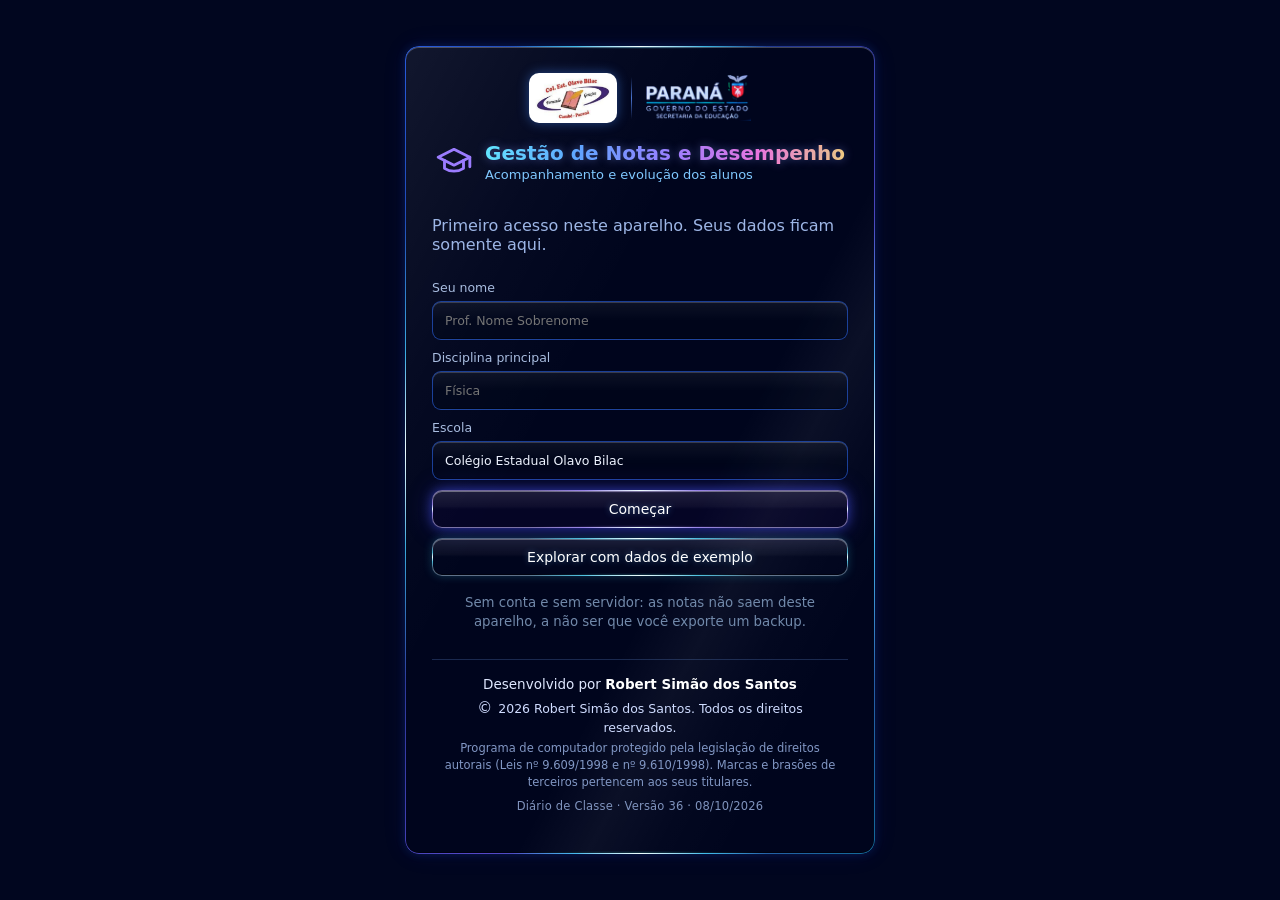
==== index.html @ 447b25e9 "atualização lixeira" ====
<!doctype html>
<html lang="pt-BR">
<head>
  <meta charset="utf-8">
  <meta name="viewport" content="width=device-width,initial-scale=1,viewport-fit=cover,interactive-widget=resizes-content">
  <meta name="theme-color" content="#040a26">
  <meta name="app-versao" content="36">
  <meta name="app-data" content="2026-10-08">
  <meta name="description" content="Diário de Classe — notas e desempenho. Os dados ficam somente no aparelho do professor.">
  <meta name="apple-mobile-web-app-capable" content="yes">
  <meta name="apple-mobile-web-app-status-bar-style" content="black-translucent">
  <link rel="manifest" href="manifest.webmanifest">
  <link rel="icon" type="image/png" href="favicon-64.png">
  <link rel="apple-touch-icon" href="apple-touch-icon.png">
  <meta name="apple-mobile-web-app-title" content="Diário de Classe">
  <link rel="stylesheet" href="styles.css">
  <title>Diário de Classe — Notas e Desempenho</title>
</head>
<body>
  <!-- ===== Primeiro acesso / PIN ===== -->
  <div id="loginView" class="login-view hidden">
    <div class="login-card panel">
      <div class="brands center"><span class="school-badge"><img class="school-logo" alt="Colégio Estadual Olavo Bilac"></span><span class="sep"></span><img class="parana-logo" src="logo-parana.png" alt="Governo do Estado do Paraná — Secretaria da Educação"></div>
      <div class="login-title"><i data-i="cap"></i><div><b>Gestão de Notas e Desempenho</b><small>Acompanhamento e evolução dos alunos</small></div></div>

      <form id="setupForm" class="stack hidden">
        <p class="muted">Primeiro acesso neste aparelho. Seus dados ficam somente aqui.</p>
        <label>Seu nome<input id="setupNome" required placeholder="Prof. Nome Sobrenome" autocomplete="name"></label>
        <label>Disciplina principal<input id="setupDisc" required placeholder="Física"></label>
        <label>Escola<input id="setupEscola" required value="Colégio Estadual Olavo Bilac"></label>
        <button class="btn primary" type="submit">Começar</button>
        <button id="demoBtn" class="btn" type="button">Explorar com dados de exemplo</button>
      </form>

      <form id="pinForm" class="stack hidden">
        <p class="muted">Digite seu PIN para abrir o diário.</p>
        <label>PIN<input id="pinInput" type="password" inputmode="numeric" autocomplete="current-password" required minlength="4"></label>
        <button class="btn primary" type="submit">Abrir</button>
        <small id="pinError" class="t-bad"></small>
      </form>
      <small class="login-note">Sem conta e sem servidor: as notas não saem deste aparelho, a não ser que você exporte um backup.</small>
      <footer class="rodape rodape-login"></footer>
    </div>
  </div>

  <!-- ===== App ===== -->
  <div id="appView" class="app hidden">
    <header class="topbar">
      <div class="brands"><span class="school-badge"><img class="school-logo" alt="Colégio Estadual Olavo Bilac"></span></div>
      <div class="app-title"><i data-i="cap"></i><div><b>Gestão de Notas e Desempenho</b><small>Acompanhamento e evolução dos alunos</small></div></div>
      <div class="profile">
        <span class="avatar"><i data-i="user"></i></span>
        <div class="who"><b id="teacherName">Professor</b><small id="teacherDisc"></small></div>
        <button class="icon-btn" data-go="config" aria-label="Configurações"><i data-i="gear"></i></button>
        <button class="icon-btn" id="helpBtn" aria-label="Tutorial" title="Tutorial"><i data-i="help"></i></button>
        <button class="icon-btn" id="lockBtn" aria-label="Bloquear"><i data-i="lock"></i></button>
      </div>
      <div class="brands right"><span class="sep"></span><img class="parana-logo" src="logo-parana.png" alt="Governo do Estado do Paraná — Secretaria da Educação"></div>
    </header>

    <div id="demoBanner" class="demo-banner hidden">Você está vendo dados de exemplo. <button id="clearDemo" class="btn sm">Apagar exemplo e começar</button></div>

    <div class="layout">
      <aside class="sidebar">
        <nav>
          <button class="nav" data-section="inicio"><i data-i="home"></i><span>Início</span></button>
          <button class="nav" data-section="turmas"><i data-i="users"></i><span>Turmas</span></button>
          <button class="nav" data-section="relatorios"><i data-i="chart"></i><span>Relatórios</span></button>
          <button class="nav" data-section="config"><i data-i="gear"></i><span>Configurações</span></button>
          <button class="nav" data-section="contato"><i data-i="mail"></i><span>Contato</span></button>
          <button class="nav" data-section="tutorial"><i data-i="help"></i><span>Tutorial</span></button>
        </nav>
        <p class="side-quote">“Educação é a chave para um futuro melhor.”</p>
        <div class="side-brands"><span class="school-badge sm"><img class="school-logo" alt=""></span><img class="parana-logo sm" src="logo-parana.png" alt=""></div>
      </aside>

      <main class="main">
        <!-- ===== INÍCIO ===== -->
        <section id="sec-inicio" class="section hidden">
          <div class="page-head"><div><h1>Olá, <span id="helloName">professor</span></h1><p class="muted">Suas turmas neste aparelho.</p></div><button class="btn primary" id="homeNewClass"><i data-i="plus"></i>Nova turma</button></div>
          <div id="homeCards" class="home-grid"></div>
        </section>

        <!-- ===== TURMAS ===== -->
        <section id="sec-turmas" class="section">
          <div class="turma-grid">
            <div class="turma-main">
              <div class="filters">
                <label class="filter panel"><i data-i="users"></i><span><small>Turma</small><select id="classSelect" aria-label="Turma"></select></span></label>
                <label class="filter panel"><i data-i="book"></i><span><small>Disciplina</small><select id="discSelect" aria-label="Disciplina"></select></span></label>
                <label class="filter panel"><i data-i="calendar"></i><span><small>Trimestre</small><select id="termSelect" aria-label="Trimestre"><option value="1">1º Trimestre</option><option value="2">2º Trimestre</option><option value="3">3º Trimestre</option></select></span></label>
                <div class="filter-tools"><button class="btn sm" id="avalBtn2"><i data-i="clipboard"></i>Avaliações</button><button class="btn sm" id="editClass2"><i data-i="gear"></i>Editar turma</button><button class="btn sm" id="newClass2"><i data-i="plus"></i>Nova turma</button></div>
              </div>

              <div id="emptyState" class="panel empty hidden">
                <h2>Crie sua primeira turma</h2>
                <p class="muted">Uma turma por componente: “2º A — Física” e “2º A — Robótica” são turmas diferentes.</p>
                <button class="btn primary" id="emptyNewClass"><i data-i="plus"></i>Nova turma</button>
              </div>

              <div id="classContent">
                <div class="panel table-panel">
                  <div class="table-head">
                    <h2>Alunos <span id="studentCount">(0)</span></h2>
                    <label class="search"><i data-i="search"></i><input id="search" placeholder="Buscar aluno..." aria-label="Buscar aluno"></label>
                    <div class="modo modo-tabela" role="radiogroup" aria-label="Modo de lançamento"><button type="button" class="modo-btn on" data-modo="add" role="radio" aria-checked="true">+ Somar</button><button type="button" class="modo-btn" data-modo="sub" role="radio" aria-checked="false">− Retirar</button><button type="button" class="modo-btn" data-modo="set" role="radio" aria-checked="false">= Definir</button></div>
                    <button id="addStudent" class="btn primary"><i data-i="plus"></i>Adicionar Aluno</button>
                  </div>
                  <div class="table-wrap"><table id="gradesTable"><thead></thead><tbody></tbody></table></div>
                  <div id="cardList" class="card-list"></div>
                </div>

                <div class="action-row">
                  <button class="btn" id="avalBtn"><i data-i="clipboard"></i>Avaliações</button>
                  <button class="btn" id="bulkBtn"><i data-i="users"></i>Notas por avaliação</button>
                  <button class="btn" id="gradesBtn"><i data-i="pencil"></i>Notas do aluno</button>
                  <button class="btn" id="editStudentBtn"><i data-i="user"></i>Editar Aluno</button>
                  <button class="btn" id="printBtn"><i data-i="printer"></i>Imprimir Relatório</button>
                  <button class="btn" id="pdfBtn"><i data-i="download"></i>Relatório PDF</button>
                  <button class="btn" id="rcoBtn"><i data-i="upload"></i>Importar do RCO (PDF)</button>
                  <button class="btn" id="exportBtn"><i data-i="download"></i>Exportar Excel</button>
                  <button class="btn" id="editClass"><i data-i="gear"></i>Editar Turma</button>
                  <button class="btn" id="newClass"><i data-i="plus"></i>Nova Turma</button>
                </div>

                <div class="summary-row">
                  <div class="panel summary">
                    <h3>Resumo da Turma</h3>
                    <div class="stat-grid" id="classStats"></div>
                  </div>
                  <div class="panel general">
                    <h3>Desempenho Geral</h3>
                    <div class="general-body"><div id="generalBars" class="general-bars"></div><div class="ring sm" id="generalRing"><span id="generalPct">0%</span><small>Aprovados</small></div></div>
                  </div>
                </div>
              </div>
            </div>

            <!-- Detalhes -->
            <aside class="detail" id="detailPanel" aria-label="Detalhes do aluno">
              <div class="panel">
                <div class="detail-top"><h2>Detalhes do Aluno</h2><button class="btn sm sheet-close" id="closeSheet">↑ Voltar aos alunos</button></div>
                <div class="student-card"><span class="avatar big"><i data-i="user"></i></span><div><b id="studentName">Nenhum aluno</b><small id="studentMeta"></small></div></div>
                <div class="score-summary">
                  <div class="ring" id="ring"><span id="totalScore">0,0</span><small>Nota Total</small></div>
                  <div class="score-boxes">
                    <div class="box"><small>Falta para passar</small><strong id="missingScore">–</strong><small id="missingHint">(é necessário 180)</small></div>
                    <div class="box" id="statusBox"><i data-i="up"></i><span id="statusText"></span></div>
                  </div>
                </div>
                <button class="btn primary full" id="sheetGradesBtn"><i data-i="pencil"></i>Inserir notas do trimestre</button>
              </div>
              <div class="panel">
                <h2>Desempenho por Avaliação <small class="muted" id="termLabel"></small></h2>
                <div id="categoryBars"></div>
              </div>
              <div class="panel">
                <h2>Evolução por Trimestre</h2>
                <p class="muted chart-sub" id="chartSub"></p>
                <div class="chart" id="lineChart"></div>
                <div id="chartInfo"></div>
              </div>
              <div class="panel">
                <div class="meta-head"><h2>Meta para Aprovação</h2><span id="progressText">0 pontos</span></div>
                <div class="progress"><span id="approvalProgress"></span></div>
                <div class="meta-foot"><span id="metaFootLeft" class="t-ok"></span><span id="goalText">180 pontos</span></div>
              </div>
              <button type="button" class="btn sheet-close voltar-fim" data-voltar>↑ Voltar aos alunos</button>
            </aside>
          </div>
        </section>

        <!-- ===== RELATÓRIOS ===== -->
        <section id="sec-relatorios" class="section hidden">
          <div class="filters two">
            <label class="filter panel"><i data-i="users"></i><span><small>Turma</small><select id="reportClass" aria-label="Turma"></select></span></label>
            <label class="filter panel"><i data-i="calendar"></i><span><small>Período</small><select id="reportPeriodo" aria-label="Período"><option value="0">Resumo anual</option><option value="1">1º Trimestre</option><option value="2">2º Trimestre</option><option value="3">3º Trimestre</option></select></span></label>
            <div class="filter-actions"><button class="btn primary" id="reportPdf"><i data-i="download"></i>PDF</button><button class="btn" id="reportPrint"><i data-i="printer"></i>Imprimir</button><button class="btn" id="reportCsv"><i data-i="download"></i>Excel</button></div>
          </div>
          <div class="stat-grid wide" id="reportStats"></div>
          <div class="panel table-panel"><div class="table-wrap"><table id="reportTable"><thead></thead><tbody></tbody></table></div></div>
        </section>

        <!-- ===== CONFIGURAÇÕES ===== -->
        <section id="sec-config" class="section hidden">
          <div class="config-grid">
            <div class="panel card">
              <h2>Perfil</h2>
              <form id="profileForm" class="stack">
                <label>Nome<input id="cfgNome" required></label>
                <label>Disciplina principal<input id="cfgDisc" required></label>
                <label>Escola<input id="cfgEscola" required></label>
                <label>Pontos para aprovação no ano<input id="cfgGoal" type="number" min="1" step="1" required></label>
                <button class="btn primary">Salvar perfil</button>
              </form>
            </div>
            <div class="panel card">
              <h2>Logo da escola</h2>
              <p class="muted">Aparece no cabeçalho e nos relatórios impressos.</p>
              <div class="logo-preview"><span class="school-badge lg"><img class="school-logo" alt="Logo atual"></span></div>
              <div class="stack">
                <label class="btn file-btn">Trocar imagem<input id="logoInput" type="file" accept="image/*"></label>
                <button class="btn" id="logoReset">Voltar à logo padrão</button>
              </div>
            </div>
            <div class="panel card">
              <h2>Backup</h2>
              <p class="muted">Os dados existem só neste aparelho. Exporte um backup toda semana e guarde no seu Drive. Para usar em outro aparelho, importe o arquivo lá.</p>
              <div class="stack">
                <button class="btn primary" id="backupExport"><i data-i="download"></i>Exportar backup (.json)</button>
                <label class="btn file-btn">Importar backup<input id="backupImport" type="file" accept="application/json,.json"></label>
                <small id="lastBackup" class="muted"></small>
              </div>
            </div>
            <div class="panel card">
              <h2>PIN de bloqueio</h2>
              <p class="muted">Impede que outra pessoa abra o diário neste aparelho. Não substitui o bloqueio de tela do celular.</p>
              <form id="pinSetForm" class="stack">
                <label>Novo PIN (mín. 4 dígitos)<input id="pinNew" type="password" inputmode="numeric" minlength="4" autocomplete="new-password"></label>
                <button class="btn primary">Definir PIN</button>
                <button class="btn" type="button" id="pinRemove">Remover PIN</button>
                <small id="pinStatus" class="muted"></small>
              </form>
            </div>
            <div class="panel card hidden" id="installCard">
              <h2>Instalar o aplicativo</h2>
              <p class="muted">Coloca o Diário de Classe na tela inicial, com ícone próprio, em tela cheia e funcionando sem internet.</p>
              <div class="install-row"><img src="icon-192.png" alt="Ícone do Diário de Classe" class="ib-ico lg"><button class="btn primary" data-instalar><i data-i="install"></i>Instalar app</button></div>
            </div>
            <div class="panel card">
              <h2>Armazenamento</h2>
              <p id="storageStatus" class="muted">Verificando…</p>
              <button class="btn danger" id="wipeAll">Apagar todos os dados deste aparelho</button>
            </div>
          </div>
        </section>

        <!-- ===== CONTATO ===== -->
        <section id="sec-contato" class="section hidden">
          <div class="page-head"><div><h1>Contato</h1><p class="muted">Dúvidas, sugestões ou problemas? Fale com o desenvolvedor.</p></div></div>
          <div class="contato-grid">
            <form id="contatoForm" class="panel card stack" novalidate>
              <label>Seu nome<input id="ctNome" required autocomplete="name" maxlength="80" placeholder="Nome e sobrenome"></label>
              <label>Seu e-mail (para eu responder)<input id="ctEmail" type="email" required autocomplete="email" inputmode="email" maxlength="120" placeholder="nome@exemplo.com"></label>
              <label>Assunto<select id="ctAssunto"><option>Dúvida</option><option>Sugestão</option><option>Problema ou erro</option><option>Elogio</option><option>Outro</option></select></label>
              <label>Mensagem<textarea id="ctMsg" rows="6" required maxlength="2000" placeholder="Escreva aqui a sua mensagem…"></textarea></label>
              <small class="muted ct-cont"><span id="ctContador">0</span>/2000</small>
              <input type="text" id="ctGotcha" class="hp" tabindex="-1" autocomplete="off" aria-hidden="true">
              <p class="muted ct-aviso">Ao enviar, seu nome, e-mail e mensagem seguem para o desenvolvedor, junto com a versão do app e o tipo de aparelho, para ajudar a resolver problemas. <b>Não escreva nomes nem notas de alunos.</b></p>
              <button class="btn primary" id="ctEnviar"><i data-i="mail"></i>Enviar mensagem</button>
              <small id="ctStatus" class="ct-status" role="status" aria-live="polite"></small>
            </form>
            <aside class="panel card ct-dev">
              <h2>Desenvolvedor</h2>
              <p><b>Robert Simão dos Santos</b></p>
              <p class="muted">As mensagens chegam direto ao desenvolvedor e são respondidas pelo e-mail que você informar.</p>
              <p class="muted ct-versao" id="ctVersao"></p>
            </aside>
          </div>
        </section>

        <!-- ===== TUTORIAL ===== -->
        <section id="sec-tutorial" class="section hidden">
          <div class="page-head"><div><h1>Tutorial</h1><p class="muted">Tudo o que você precisa para usar o Diário de Classe, passo a passo. Toque em um tema para abrir.</p></div></div>
          <div class="tuto">
            <details open><summary><i data-i="home"></i>1. Primeiros passos</summary>
              <ol>
                <li>Abra o link no <b>Chrome</b> (Android e computador) ou no <b>Safari</b> (iPhone) e toque em <b>Instalar agora</b>. O app vira um ícone na tela inicial e funciona sem internet. No iPhone: Compartilhar → Adicionar à Tela de Início.</li>
                <li>Na primeira vez, informe seu nome, a disciplina e a escola.</li>
                <li>Em <b>Ajustes</b> você define os pontos para aprovação no ano (padrão 180), pode trocar a logo da escola e criar um <b>PIN</b> de bloqueio.</li>
                <li><b>Seus dados ficam só neste aparelho.</b> Não há servidor nem conta. Por isso, faça backup (veja o tema 7).</li>
              </ol>
            </details>
            <details><summary><i data-i="users"></i>2. Turmas e alunos</summary>
              <ol>
                <li>Toque em <b>Nova turma</b>. Cada disciplina é uma turma: “2º A — Física” e “2º A — Robótica” são turmas diferentes.</li>
                <li>Se você já tem outra turma com os mesmos alunos e o mesmo método de avaliar, escolha <b>Aproveitar outra turma</b> e marque importar alunos e/ou avaliações (as notas não vêm).</li>
                <li><b>Adicionar Aluno</b>: cole a lista do RCO, um nome por linha. Números de chamada são removidos e nomes repetidos são ignorados. Também dá para importar os alunos de outra turma.</li>
                <li><b>Editar Aluno</b> troca o nome ou remove o aluno.</li>
                <li><b>Excluir arrastando:</b> deslize o aluno para a direita ou para a esquerda e solte; ele sai da turma e aparece “Desfazer”. Na importação do RCO, deslizar apenas ignora o aluno. Linhas coladas com “Trans”, “Desist” ou “Remanejado” são ignoradas.</li>
              </ol>
            </details>
            <details><summary><i data-i="clipboard"></i>3. Cadastrar as avaliações</summary>
              <ol>
                <li>As avaliações são cadastradas <b>por trimestre</b> (escolha o trimestre no topo) no botão <b>Avaliações</b>. Nenhuma nota existe até você cadastrar a avaliação e lançar.</li>
                <li><b>Uma a uma:</b> escolha o tipo, o nome e os pontos. Se o tipo não estiver na lista, escolha <b>Outro (digitar o nome)</b> e escreva o seu (ex.: Seminário).</li>
                <li><b>Várias de uma vez:</b> toque em <b>Montar várias avaliações de uma vez</b>, comece por um modelo ou em branco, edite tipo, nome e pontos e crie tudo na ordem montada. Você pode acrescentar ao que já existe ou substituir.</li>
                <li><b>Mudar a ordem:</b> segure e arraste a alça <b>⋮⋮</b> da avaliação (no celular, coloque o dedo na alça e arraste). Também dá para usar as setas ↑ ↓.</li>
                <li><b>Recuperação substitutiva:</b> ao cadastrar uma recuperação, marque quais avaliações ela substitui. Vale a <b>maior nota</b> entre o grupo e a recuperação, e a recuperação não soma ao total do trimestre.</li>
              </ol>
            </details>
            <details><summary><i data-i="pencil"></i>4. Lançar as notas</summary>
              <ol>
                <li><b>Notas por avaliação:</b> mostra todos os alunos de uma avaliação. Troque de avaliação no topo e preencha a turma inteira sem abrir aluno por aluno.</li>
                <li><b>Notas do aluno:</b> mostra todas as avaliações de um aluno só.</li>
                <li><b>+ Somar, − Retirar, = Definir:</b> escolha o modo no topo. Exemplo numa prova de 30: digite 10 e Enter, depois 5 e Enter, e a nota fica 15. Para corrigir, use <b>= Definir</b> ou apague no <b>✕</b> (há “Desfazer”).</li>
                <li><b>No computador:</b> digite e tecle <b>Enter</b>; o cursor desce para o próximo aluno. <b>No celular:</b> basta digitar, a nota é registrada sozinha em 1,5 segundo, ou toque em <b>Próximo</b>.</li>
                <li>Toque em <b>Salvar e voltar</b> ao terminar. No computador também dá para digitar direto nas células da tabela.</li>
              </ol>
            </details>
            <details><summary><i data-i="chart"></i>5. Entender os números e o gráfico</summary>
              <ul>
                <li><b>Nota do trimestre:</b> soma das avaliações do trimestre (a recuperação não soma: ela só substitui se for maior).</li>
                <li><b>Total do ano:</b> soma dos três trimestres. <b>Falta p/ 180</b> é quanto ainda falta para a meta.</li>
                <li><b>Situação:</b> <b>Aprovado</b> (meta atingida); <b>No caminho</b> (precisa de até a média por trimestre restante, 60 pontos na meta de 180); <b>Em risco</b> (precisa de mais que isso); <b>Inalcançável</b> (não dá mais para chegar com o que resta); <b>Abaixo da meta</b> (ano encerrado sem atingir).</li>
                <li><b>Gráfico “Evolução por Trimestre”:</b> o eixo de baixo é o trimestre (1º, 2º, 3º) e o eixo da esquerda são os pontos feitos naquele trimestre. As barras são as notas do aluno; a linha amarela tracejada é a média necessária por trimestre para chegar à meta. Abaixo do gráfico aparece quanto o aluno <b>melhorou (▲) ou piorou (▼)</b> em porcentagem em relação ao trimestre anterior.</li>
              </ul>
            </details>
            <details><summary><i data-i="printer"></i>6. Relatórios, PDF e Excel</summary>
              <ol>
                <li>Na aba <b>Relatórios</b>, escolha a turma e o período (resumo anual ou um trimestre) e toque em <b>PDF</b>, <b>Imprimir</b> ou <b>Excel</b>.</li>
                <li>Na tela da turma também há <b>Relatório PDF</b> e <b>Exportar Excel</b> do trimestre aberto.</li>
                <li>No celular, o PDF abre a tela de compartilhar: salve em Arquivos/Drive ou envie por WhatsApp e e-mail. No computador o arquivo é baixado.</li>
                <li>O app é material de apoio: o registro oficial continua sendo o RCO.</li>
              </ol>
            </details>
            <details><summary><i data-i="download"></i>7. Backup, outro aparelho e atualizações</summary>
              <ol>
                <li><b>Backup:</b> em Ajustes, <b>Exportar backup (.json)</b>. Faça toda semana e guarde no seu Drive.</li>
                <li><b>Trocar de aparelho:</b> exporte o backup no antigo, instale o app no novo e use <b>Importar backup</b>. Importar substitui os dados do aparelho.</li>
                <li><b>Desinstalar o app ou limpar os dados do navegador pode apagar suas notas.</b> Faça o backup antes.</li>
                <li><b>Atualizações:</b> quando houver versão nova, aparece “Nova versão disponível — Atualizar”. Toque e pronto; não precisa reinstalar e as notas ficam guardadas.</li>
              </ol>
            </details>
            <details><summary><i data-i="upload"></i>8. Importar notas do RCO (PDF)</summary>
              <ol>
                <li>No RCO, baixe o PDF <b>“Resultado Final do Registro de Classe”</b> da turma. No app, abra a turma e toque em <b>Importar do RCO (PDF)</b>.</li>
                <li>Escolha o arquivo. Ele é lido <b>no seu aparelho</b>; nada é enviado a servidor algum.</li>
                <li>Marque os trimestres e diga <b>quantos pontos</b> vale cada um. A média do RCO vira pontos: média ÷ 10 × pontos (7,0 num trimestre de 100 = 70).</li>
                <li><b>Nota final do trimestre</b> (recomendado) guarda a nota real do RCO e aparece com o selo <b>RCO</b>. <b>Distribuir nas avaliações</b> reparte o total entre as avaliações cadastradas; é só uma estimativa, porque o RCO não traz a nota de cada avaliação.</li>
                <li>Confira a ligação de cada aluno (o RCO corta nomes longos), importe e, se precisar, toque em <b>Desfazer</b>. Para limpar tudo depois, use <b>Remover as notas do RCO desta turma</b>.</li>
                <li>Se você lançar notas nas avaliações daquele trimestre, elas passam a valer no lugar da nota do RCO. As faltas do RCO não são importadas.</li>
              </ol>
            </details>
            <details><summary><i data-i="book"></i>9. Dúvidas frequentes</summary>
              <dl>
                <dt>As notas sumiram.</dt><dd>No iPhone, o app instalado na tela inicial e o Safari guardam dados separados. Abra sempre pelo ícone. Se limpou os dados do navegador, importe o último backup.</dd>
                <dt>Não aparece o botão de instalar.</dt><dd>Abra o link no Chrome ou no Safari (não dentro do WhatsApp ou Instagram). No iPhone use Compartilhar → Adicionar à Tela de Início.</dd>
                <dt>Digitei a nota errada.</dt><dd>Use <b>= Definir</b> com o valor certo, ou apague no <b>✕</b> e lance de novo.</dd>
                <dt>O aluno tirou mais que o valor da avaliação.</dt><dd>O app limita ao máximo cadastrado e avisa.</dd>
                <dt>Quero mudar os pontos de uma avaliação.</dt><dd>Em Avaliações, toque em <b>Editar</b>. Notas acima do novo máximo são ajustadas.</dd>
                <dt>Preciso falar com o desenvolvedor.</dt><dd>Use a aba <b>Contato</b>.</dd>
              </dl>
            </details>
          </div>
        </section>
      <footer class="rodape"></footer>
      </main>
    </div>

    <nav class="bottom-nav">
      <button class="nav" data-section="inicio"><i data-i="home"></i><span>Início</span></button>
      <button class="nav" data-section="turmas"><i data-i="users"></i><span>Turmas</span></button>
      <button class="nav" data-section="relatorios"><i data-i="chart"></i><span>Relatórios</span></button>
      <button class="nav" data-section="config"><i data-i="gear"></i><span>Ajustes</span></button>
      <button class="nav" data-section="contato"><i data-i="mail"></i><span>Contato</span></button>
    </nav>
  </div>

  <!-- Diálogo: inserir notas -->
  <dialog id="gradesDialog" class="panel lancamento" tabindex="-1">
    <form id="gradesForm" class="stack lanc-form" novalidate>
      <div class="dialog-title"><span class="avatar"><i data-i="user"></i></span><div><h2 id="gdName">Aluno</h2><small class="muted" id="gdMeta"></small></div></div>
      <div class="modo" role="radiogroup" aria-label="Modo de lançamento"><button type="button" class="modo-btn on" data-modo="add" role="radio" aria-checked="true">+ Somar</button><button type="button" class="modo-btn" data-modo="sub" role="radio" aria-checked="false">− Retirar</button><button type="button" class="modo-btn" data-modo="set" role="radio" aria-checked="false">= Definir</button></div>
      <p class="gd-hint" id="gdHint"></p>
      <div id="gdFields" class="grade-fields"></div>
      <div class="gd-total"><span>Nota do trimestre</span><b id="gdTotal">0,0</b></div>
      <div class="dialog-actions">
        <button type="button" class="btn gd-proximo" id="gdNextField">Próximo campo ↓</button>
        <button class="btn primary gd-salvar" id="gdSave"><i data-i="up"></i>Salvar e voltar</button>
      </div>
    </form>
  </dialog>

  <!-- Diálogo: notas por avaliação (todos os alunos) -->
  <dialog id="bulkDialog" class="panel lancamento" tabindex="-1">
    <form id="bulkForm" class="stack lanc-form" novalidate>
      <div class="bk-top">
        <h2>Notas por avaliação</h2>
        <small class="muted" id="bkMeta"></small>
        <div class="bk-sel"><button type="button" class="btn sm" id="bkPrevAval" aria-label="Avaliação anterior">‹</button>
          <select id="bkAval" aria-label="Avaliação"></select>
          <button type="button" class="btn sm" id="bkNextAval" aria-label="Próxima avaliação">›</button></div>
      </div>
      <div class="modo" role="radiogroup" aria-label="Modo de lançamento"><button type="button" class="modo-btn on" data-modo="add" role="radio" aria-checked="true">+ Somar</button><button type="button" class="modo-btn" data-modo="sub" role="radio" aria-checked="false">− Retirar</button><button type="button" class="modo-btn" data-modo="set" role="radio" aria-checked="false">= Definir</button></div>
      <p class="gd-hint" id="bkHint"></p>
      <div id="bkList" class="grade-fields"></div>
      <div class="dialog-actions">
        <button type="button" class="btn gd-proximo" id="bkNextField">Primeiro aluno ↓</button>
        <button class="btn primary gd-salvar" id="bkSave"><i data-i="up"></i>Salvar e voltar</button>
      </div>
    </form>
  </dialog>

  <!-- Diálogo: editar aluno -->
  <dialog id="studentEditDialog" class="panel">
    <form id="studentEditForm" class="stack">
      <h2>Editar aluno</h2>
      <label>Nome<input id="seName" required></label>
      <div class="dialog-actions"><button type="button" class="btn danger" id="seRemove">Remover aluno</button><span class="spacer"></span><button type="button" class="btn" data-close>Cancelar</button><button class="btn primary">Salvar</button></div>
    </form>
  </dialog>

  <!-- Diálogo: turma -->
  <dialog id="classDialog" class="panel">
    <form id="classForm" class="stack">
      <h2 id="classDialogTitle">Nova turma</h2>
      <label>Nome da turma<input id="className" required placeholder="2º A"></label>
      <label>Disciplina<input id="classDisc" required placeholder="Física"></label>
      <div id="classImportWrap" class="import-box">
        <label>Aproveitar outra turma (opcional)<select id="classImport"><option value="">— começar vazia —</option></select></label>
        <label class="chk"><input type="checkbox" id="impAlunos" checked> Importar os alunos</label>
        <label class="chk"><input type="checkbox" id="impAvals" checked> Importar as avaliações (mesmos tipos e pontos, sem notas)</label>
      </div>
      <small class="muted">As avaliações são cadastradas por trimestre, no botão “Avaliações”.</small>
      <div class="dialog-actions">
        <button type="button" class="btn danger" id="deleteClass">Excluir turma</button>
        <span class="spacer"></span>
        <button type="button" class="btn" data-close>Cancelar</button>
        <button class="btn primary">Salvar</button>
      </div>
    </form>
  </dialog>

  <!-- Diálogo: avaliações do trimestre -->
  <dialog id="avalDialog" class="panel">
    <div class="stack">
      <h2 id="avTitle">Avaliações</h2>
      <button type="button" class="btn primary" id="bldOpen"><i data-i="plus"></i>Montar várias avaliações de uma vez</button>
      <div id="avList" class="av-list"></div>
      <small class="muted" id="avTotal"></small>
      <form id="avForm" class="stack av-form">
        <h3 id="avFormTitle">Nova avaliação</h3>
        <div class="av-grid">
          <label>Tipo<select id="avTipo"></select></label>
          <label>Pontos<input id="avMax" type="number" min="0.5" step="0.5" required placeholder="ex.: 30"></label>
        </div>
        <div id="avTipoNomeWrap" class="hidden"><label>Qual tipo de avaliação?<input id="avTipoNome" maxlength="30" placeholder="ex.: Seminário, Simulado, Debate" list="avTiposLista" autocomplete="off"></label><datalist id="avTiposLista"></datalist></div>
        <label>Nome<input id="avNome" required placeholder="ex.: Prova 1" list="avNomesLista" autocomplete="off"></label><datalist id="avNomesLista"></datalist>
        <small class="muted av-auto" id="avAutoInfo"></small>
        <div id="avSubsWrap" class="hidden"><small class="muted">Esta recuperação substitui (fica a maior nota):</small><div id="avSubs" class="av-subs"></div></div>
        <div class="dialog-actions"><button type="button" class="btn" id="avCancelEdit">Limpar</button><span class="spacer"></span><button class="btn primary" id="avSave"><i data-i="plus"></i>Adicionar</button></div>
      </form>
      <div class="av-copy"><label>Copiar avaliações de<select id="avCopyFrom"></select></label><button type="button" class="btn" id="avCopy">Copiar</button></div>
      <div class="dialog-actions"><span class="spacer"></span><button type="button" class="btn primary" data-close>Concluir</button></div>
    </div>
  </dialog>

  <!-- Diálogo: montar várias avaliações de uma vez (rascunho editável) -->
  <dialog id="bldDialog" class="panel">
    <div class="stack bld">
      <h2 id="bldTitle">Montar avaliações</h2>
      <p class="muted bld-info">Monte a lista na ordem que quiser: comece por um modelo (ou em branco), edite o tipo, o nome e os pontos, mude a ordem com as setas e crie tudo de uma vez.</p>
      <div class="av-modelos" id="bldModelos"></div>
      <div id="bldList" class="bld-list"></div>
      <div class="bld-add">
        <label>Adicionar<select id="bldAddTipo" aria-label="Tipo de avaliação a adicionar"></select></label>
        <label>Qtd.<input id="bldQtd" type="number" min="1" max="12" value="1" inputmode="numeric" aria-label="Quantidade"></label>
        <button type="button" class="btn" id="bldAdd"><i data-i="plus"></i>Adicionar</button>
      </div>
      <div id="bldModoWrap" class="bld-modo hidden">
        <b id="bldModoInfo"></b>
        <label class="chk"><input type="radio" name="bldModo" value="add" checked> Acrescentar no final da lista atual</label>
        <label class="chk"><input type="radio" name="bldModo" value="replace"> Substituir a lista atual (apaga as notas lançadas nela)</label>
      </div>
      <small class="muted" id="bldTotal"></small>
      <div class="dialog-actions bld-foot"><button type="button" class="btn" data-close>Cancelar</button><span class="spacer"></span><button type="button" class="btn primary" id="bldCreate"><i data-i="plus"></i>Criar avaliações</button></div>
    </div>
  </dialog>

  <!-- Diálogo: importar notas do RCO (PDF) -->
  <dialog id="rcoDialog" class="panel">
    <div class="stack rco">
      <h2>Importar do RCO (PDF)</h2>
      <p class="muted">Escolha o PDF <b>“Resultado Final do Registro de Classe”</b> baixado do RCO. O arquivo é lido aqui no aparelho; nada é enviado a nenhum servidor.</p>
      <label class="btn rco-pick"><input type="file" id="rcoFile" accept="application/pdf,.pdf" hidden><i data-i="upload"></i><span id="rcoPickTxt">Escolher PDF</span></label>
      <div id="rcoErro" class="rco-erro hidden" role="alert"></div>
      <div id="rcoPasso2" class="hidden"></div>
      <button type="button" class="btn danger sm hidden" id="rcoRemover">Remover as notas do RCO desta turma</button>
      <div class="dialog-actions"><button type="button" class="btn" data-close>Fechar</button><span class="spacer"></span><button type="button" class="btn primary hidden" id="rcoGo"><i data-i="upload"></i><span id="rcoGoTxt">Importar</span></button></div>
    </div>
  </dialog>

  <!-- Diálogo: adicionar alunos -->
  <dialog id="studentDialog" class="panel">
    <form id="studentForm" class="stack">
      <h2>Adicionar alunos</h2>
      <label>Um nome por linha (pode colar a lista do RCO)<textarea id="studentNames" rows="8" placeholder="Ana Silva&#10;Bruno Costa"></textarea></label>
      <div class="av-copy"><label>Ou importar alunos de outra turma<select id="studentImportFrom"></select></label><button type="button" class="btn" id="studentImportBtn">Importar</button></div>
      <div class="dialog-actions"><span class="spacer"></span><button type="button" class="btn" data-close>Cancelar</button><button class="btn primary">Adicionar</button></div>
    </form>
  </dialog>

  <!-- Como instalar (quando o navegador não oferece o botão automático) -->
  <dialog id="installDialog" class="panel">
    <div class="stack">
      <div class="dialog-title"><img src="icon-192.png" alt="" class="ib-ico"><div><h2>Instalar o Diário de Classe</h2><small class="muted">Leva menos de 10 segundos.</small></div></div>
      <ol class="passos" id="installPassos"></ol>
      <p class="muted" id="installNota"></p>
      <div class="dialog-actions"><span class="spacer"></span><button type="button" class="btn primary" data-close>Entendi</button></div>
    </div>
  </dialog>

  <!-- Confirmação (substitui o confirm() do navegador, que é bloqueado em alguns visualizadores) -->
  <dialog id="askDialog" class="panel">
    <form method="dialog" class="stack">
      <p id="askMsg" class="ask-msg"></p>
      <div class="dialog-actions"><span class="spacer"></span><button class="btn" value="no">Cancelar</button><button class="btn primary" id="askOk" value="yes">Confirmar</button></div>
    </form>
  </dialog>

  <!-- Convite de instalação: aparece sozinho ao abrir o link (só quando a instalação realmente funciona) -->
  <div id="installSheet" class="install-sheet hidden" role="dialog" aria-label="Instalar o aplicativo">
    <img src="icon-192.png" alt="" class="ib-ico lg">
    <div class="is-txt"><b>Instale o Diário de Classe</b><span>Abre com um toque, fica na tela inicial e funciona sem internet.</span></div>
    <div class="is-btns"><button type="button" class="btn primary" id="installNow" data-instalar>Instalar agora</button><button type="button" class="btn" id="installLater">Agora não</button></div>
  </div>
  <div id="inappNotice" class="inapp hidden"><span><b>Para instalar, abra no navegador.</b> Você abriu o link dentro de outro aplicativo. Toque em ⋮ ou “Abrir no navegador” (Chrome/Safari).</span><button type="button" class="btn sm" id="copyLink">Copiar link</button></div>

  <div id="toast" class="toast" role="status" aria-live="polite"><span id="toastMsg"></span><button type="button" id="toastBtn" class="toast-btn hidden"></button></div>
  <div id="printArea"></div>
<script src="rco.js"></script>
<script src="app.js"></script>
</body>
</html>
---- styles.css ----
:root{
  --bg:#040920;--bg2:#071233;--panel:rgba(8,20,56,.78);--panel2:rgba(10,26,70,.6);
  --line:rgba(56,124,255,.38);--line2:rgba(56,124,255,.2);
  --blue:#3b82f6;--blue2:#2563eb;--violet:#7c3aed;--cyan:#22d3ee;
  --ok:#22e3a0;--warn:#fbbf24;--bad:#ff4d7d;
  --text:#eaf2ff;--muted:#8fa6cc;--radius:14px;
}
*{box-sizing:border-box}
html{-webkit-text-size-adjust:100%}
body{margin:0;min-height:100vh;color:var(--text);font-family:Inter,"Segoe UI",Roboto,system-ui,-apple-system,sans-serif;
  background:radial-gradient(1200px 600px at 55% -10%,#12307a 0,transparent 60%),radial-gradient(900px 500px at 100% 100%,rgba(70,40,170,.25),transparent 60%),linear-gradient(180deg,#050b26,#020616);background-attachment:fixed}
button,input,select,textarea{font:inherit;color:inherit}
.hidden{display:none!important}
.muted{color:var(--muted)}
.t-ok{color:var(--ok)}.t-warn{color:var(--warn)}.t-bad{color:var(--bad)}
i[data-i]{display:inline-flex;width:1.2em;height:1.2em;flex:none}
i[data-i] svg{width:100%;height:100%}
:focus-visible{outline:2px solid var(--cyan);outline-offset:2px}

.panel{background:linear-gradient(160deg,rgba(12,30,80,.82),rgba(5,14,42,.82));border:1px solid var(--line);border-radius:var(--radius);
  box-shadow:0 0 0 1px rgba(80,140,255,.05) inset,0 10px 30px rgba(0,8,40,.45),0 0 22px rgba(40,100,255,.10);backdrop-filter:blur(10px)}
h1,h2,h3{margin:0;font-weight:650;letter-spacing:.1px}
h2{font-size:17px}h3{font-size:14px}

/* botões */
.btn{display:inline-flex;align-items:center;justify-content:center;gap:8px;padding:10px 16px;border-radius:10px;border:1px solid var(--line);
  background:linear-gradient(180deg,rgba(20,44,110,.7),rgba(10,24,64,.7));cursor:pointer;white-space:nowrap;font-size:14px;transition:border-color .15s,box-shadow .15s}
.btn:hover{border-color:rgba(90,160,255,.8);box-shadow:0 0 14px rgba(59,130,246,.3)}
.btn.primary{background:linear-gradient(90deg,var(--blue2),#4f46e5);border-color:#6d8bff;box-shadow:0 0 18px rgba(79,70,229,.45)}
.btn.danger{color:#ff8fae;border-color:rgba(255,77,125,.45)}
.btn.sm{padding:6px 10px;font-size:12.5px}
.btn.full{width:100%}
.btn:disabled{opacity:.45;cursor:not-allowed}
.icon-btn{display:grid;place-items:center;width:38px;height:38px;border-radius:10px;border:1px solid transparent;background:none;color:var(--muted);cursor:pointer;font-size:20px}
.icon-btn:hover{color:#fff;border-color:var(--line)}

/* marcas */
.brands{display:flex;align-items:center;gap:14px}
.brands.center{justify-content:center}
.school-badge{display:inline-grid;place-items:center;background:#fff;border-radius:10px;padding:3px 6px;box-shadow:0 0 14px rgba(120,170,255,.35)}
.school-badge img{display:block;height:44px;width:auto}
.school-badge.sm img{height:34px}.school-badge.lg img{height:80px}
.parana-logo{height:46px;width:auto;display:block}
.parana-logo.sm{height:34px}
.sep{width:1px;height:42px;background:linear-gradient(transparent,#5a77b0,transparent)}

/* topo */
.topbar{position:sticky;top:0;z-index:30;display:flex;align-items:center;gap:20px;padding:10px 22px;padding-top:calc(10px + env(safe-area-inset-top,0px));
  background:linear-gradient(180deg,rgba(4,10,34,.96),rgba(4,10,34,.88));border-bottom:1px solid rgba(60,130,255,.45);box-shadow:0 1px 18px rgba(40,110,255,.25)}
.app-title{display:flex;align-items:center;gap:12px;margin-left:24px}
.app-title i,.login-title i{width:38px;height:38px;color:#a78bfa;filter:drop-shadow(0 0 10px rgba(139,92,246,.7))}
.app-title b{display:block;font-size:20px;font-weight:600}
.app-title small,.login-title small{display:block;color:#7fb2ff;font-size:13px;margin-top:2px}
.profile{margin-left:auto;display:flex;align-items:center;gap:10px;padding-left:18px;border-left:1px solid var(--line2)}
.avatar{display:grid;place-items:center;width:40px;height:40px;border-radius:50%;border:1.5px solid #4f8dff;background:radial-gradient(circle at 50% 30%,#1d3f8f,#0b1d4d);color:#cfe0ff;flex:none}
.avatar i{width:60%;height:60%}
.avatar.big{width:56px;height:56px}
.who b{display:block;font-size:14px;font-weight:600}.who small{color:var(--muted);font-size:12.5px}
.demo-banner{display:flex;align-items:center;justify-content:center;gap:12px;flex-wrap:wrap;padding:7px 14px;background:rgba(251,191,36,.10);border-bottom:1px solid rgba(251,191,36,.35);color:#ffd77a;font-size:13px}

/* estrutura */
.layout{display:grid;grid-template-columns:200px 1fr;min-height:calc(100vh - 72px)}
.sidebar{display:flex;flex-direction:column;gap:18px;padding:18px 12px;border-right:1px solid var(--line2);background:linear-gradient(180deg,rgba(6,14,44,.7),rgba(3,8,26,.7))}
.nav{display:flex;align-items:center;gap:12px;width:100%;padding:13px 14px;margin-bottom:6px;border-radius:11px;border:1px solid transparent;background:none;color:#a9bde0;text-align:left;font-size:15px;cursor:pointer}
.nav i{width:22px;height:22px}
.nav:hover{color:#fff;background:rgba(40,80,180,.18)}
.nav.active{color:#fff;background:linear-gradient(90deg,rgba(67,56,202,.85),rgba(37,99,235,.55));border-color:rgba(120,140,255,.7);box-shadow:0 0 18px rgba(79,70,229,.45)}
.side-quote{margin:auto 8px 0;color:#9fb3d6;font-style:italic;font-size:15px;line-height:1.45;font-family:Georgia,"Times New Roman",serif}
.side-brands{display:flex;align-items:center;gap:8px;padding:12px 4px 2px;border-top:1px solid var(--line2)}
.main{padding:18px;min-width:0}
.section{min-width:0}

/* turmas */
.turma-grid{display:grid;grid-template-columns:minmax(0,1fr) 400px;gap:16px;align-items:start}
.turma-main{min-width:0;display:grid;gap:14px}
.filters{display:grid;grid-template-columns:repeat(3,1fr);gap:12px}
.filters.two{grid-template-columns:minmax(0,1fr) auto;margin-bottom:14px}
.filter{display:flex;align-items:center;gap:12px;padding:10px 14px;cursor:pointer}
.filter>i{width:30px;height:30px;color:#8fb5ff}
.filter span{flex:1;min-width:0}
.filter small{display:block;color:var(--muted);font-size:12px}
.filter select{width:100%;border:0;background:transparent;font-size:16px;padding:2px 0;cursor:pointer;appearance:none;-webkit-appearance:none;
  background-image:url("data:image/svg+xml,%3Csvg xmlns='http://www.w3.org/2000/svg' viewBox='0 0 24 24' fill='none' stroke='%23b8cdf5' stroke-width='2'%3E%3Cpath d='M6 9l6 6 6-6'/%3E%3C/svg%3E");background-repeat:no-repeat;background-position:right center;background-size:18px;padding-right:22px}
.filter select option{background:#0a1a45;color:#fff}
.filter-actions{display:flex;gap:10px;align-items:stretch}
.empty{padding:30px;text-align:center}.empty p{margin:8px 0 16px}

.table-panel{padding:0;overflow:hidden}
.table-head{display:flex;align-items:center;gap:12px;padding:12px 14px;border-bottom:1px solid var(--line2)}
.table-head h2{font-size:19px;white-space:nowrap}
.search{flex:1;display:flex;align-items:center;gap:8px;max-width:440px;margin-left:12px;padding:9px 12px;border:1px solid var(--line);border-radius:10px;background:rgba(4,12,36,.7);color:var(--muted)}
.search input{flex:1;border:0;background:none;outline:none;min-width:0}
.table-head .btn{margin-left:auto}
.table-wrap{overflow:auto;max-height:62vh}
table{width:100%;border-collapse:collapse}
#gradesTable{min-width:860px}
#gradesTable th,#reportTable th{position:sticky;top:0;z-index:2;padding:8px 6px;font-size:11.5px;font-weight:600;color:#cfe0ff;background:#0b1d4f;border-bottom:1px solid var(--line);border-left:1px solid var(--line2);text-align:center;vertical-align:bottom}
#gradesTable th i{display:block;margin:0 auto 3px;width:18px;height:18px}
#gradesTable th small{display:block;font-weight:400;color:#9db3dc;font-size:10px}
th.cat{background:linear-gradient(180deg,rgba(var(--c),.45),rgba(var(--c),.18)),#0b1d4f!important;color:#fff!important}
th.cat i{color:rgb(var(--c))}
td{padding:7px 6px;text-align:center;font-size:13.5px;border-bottom:1px solid rgba(60,120,220,.16);border-left:1px solid rgba(60,120,220,.10)}
td.cat{background:rgba(var(--c),.07)}
td.l,th.l{text-align:left}
#gradesTable td:nth-child(2),#gradesTable th:nth-child(2){position:sticky;left:0;z-index:1;text-align:left;min-width:170px;background:#08173f}
#gradesTable th:nth-child(2){z-index:3;background:#0b1d4f}
#gradesTable tbody tr{cursor:pointer}
#gradesTable tbody tr:hover td{background-color:rgba(59,130,246,.10)}
#gradesTable tbody tr.selected td{background-color:rgba(79,70,229,.22)}
#gradesTable tbody tr.selected td:nth-child(2){box-shadow:inset 3px 0 0 #6d8bff}
.grade{width:56px;padding:6px 2px;text-align:center;border:1px solid rgba(110,150,230,.28);border-radius:7px;background:rgba(3,10,30,.55);font-size:13.5px;font-variant-numeric:tabular-nums}
.grade:hover{border-color:rgba(130,170,255,.6)}
.grade:focus{outline:none;border-color:var(--cyan);box-shadow:0 0 0 2px rgba(34,211,238,.3);background:#06143a}
.grade.invalid{border-color:var(--bad)}
.num{font-variant-numeric:tabular-nums}

.card-list{display:none}
.action-row{display:flex;flex-wrap:wrap;gap:10px}
.summary-row{display:grid;grid-template-columns:1.25fr 1fr;gap:14px}
.summary,.general{padding:14px}
.summary h3,.general h3{margin-bottom:10px}
.stat-grid{display:grid;grid-template-columns:repeat(4,1fr);gap:10px}
.stat-grid.wide{grid-template-columns:repeat(auto-fit,minmax(150px,1fr));margin-bottom:14px}
.stat{padding:10px 12px;border:1px solid var(--line2);border-radius:11px;background:rgba(5,14,42,.6)}
.stat small{display:flex;align-items:center;gap:6px;color:var(--muted);font-size:12px}
.stat small i{color:#8fb5ff}
.stat b{display:block;margin-top:6px;font-size:22px;font-variant-numeric:tabular-nums}
.general-body{display:flex;align-items:center;gap:16px}
.general-bars{flex:1;display:grid;gap:9px}
.gb{display:grid;grid-template-columns:auto 1fr auto;align-items:center;gap:8px;font-size:12.5px}
.gb .dot{width:12px;height:12px;border-radius:3px}
.gb .track{grid-column:1/-1;height:6px;border-radius:6px;background:rgba(40,70,140,.4);overflow:hidden}
.gb .track span{display:block;height:100%;border-radius:6px}

/* anel */
.ring{--p:0;--rc:var(--cyan);position:relative;width:132px;height:132px;flex:none;border-radius:50%;display:grid;place-content:center;text-align:center;
  background:radial-gradient(closest-side,#071436 78%,transparent 79% 100%),conic-gradient(from 200deg,#22d3ee,#3b82f6 calc(var(--p)*1%),rgba(40,70,140,.35) 0);box-shadow:0 0 22px rgba(34,211,238,.18)}
.ring span{font-size:28px;font-weight:700;font-variant-numeric:tabular-nums}
.ring small{color:#cfe0ff;font-size:12.5px}
.ring.sm{width:96px;height:96px}.ring.sm span{font-size:21px}.ring.sm small{font-size:11px}

/* detalhes */
.detail{display:grid;gap:12px;position:sticky;top:88px}
.detail .panel{padding:14px}
.detail h2{margin-bottom:10px}
.detail-top{display:flex;align-items:center;justify-content:space-between}
.detail-top h2{margin:0}
.sheet-close{display:none}
.student-card{display:flex;align-items:center;gap:12px;margin:10px 0 12px;padding:10px;border:1px solid var(--line2);border-radius:12px;background:rgba(5,14,42,.5)}
.student-card b{display:block;font-size:19px}
.student-card small{color:#8fb5ff;font-size:13px}
.score-summary{display:flex;align-items:center;gap:14px;margin-bottom:12px}
.score-boxes{flex:1;display:grid;gap:8px;min-width:0}
.box{padding:9px 12px;border:1px solid var(--line2);border-radius:11px;background:rgba(5,14,42,.5)}
.box small{display:block;color:var(--muted);font-size:12px}
.box strong{display:block;font-size:30px;line-height:1.1;color:var(--bad);font-variant-numeric:tabular-nums}
#statusBox{display:flex;align-items:center;gap:8px;font-size:14px;font-weight:600}
#statusBox i{width:20px;height:20px}
.bar-row{display:grid;grid-template-columns:28px 1fr auto auto;align-items:center;gap:6px 10px;margin:9px 0}
.bar-row .ic{display:grid;place-items:center;width:28px;height:28px;border-radius:8px;background:rgba(var(--c),.22);color:rgb(var(--c))}
.bar-row .ic i{width:17px;height:17px}
.bar-row .nm{font-size:13px}.bar-row .vl{font-size:13px;font-variant-numeric:tabular-nums}.bar-row .pc{font-size:12px;color:var(--muted);width:38px;text-align:right}
.bar-row .track{grid-column:2/-1;height:7px;border-radius:7px;background:rgba(40,70,140,.4);overflow:hidden;margin-top:-3px}
.bar-row .track span{display:block;height:100%;border-radius:7px;background:rgb(var(--c));box-shadow:0 0 10px rgba(var(--c),.6)}
.chart svg{display:block;width:100%;height:auto}
.meta-head,.meta-foot{display:flex;justify-content:space-between;align-items:center;gap:10px}
.meta-head h2{margin:0}
.meta-head span,.meta-foot span{font-size:13.5px;font-variant-numeric:tabular-nums}
.progress{height:11px;margin:12px 0 8px;border-radius:11px;background:rgba(40,70,140,.4);overflow:hidden}
.progress span{display:block;height:100%;border-radius:11px;background:linear-gradient(90deg,#16d8a0,#22d3ee,#3b82f6);box-shadow:0 0 12px rgba(34,211,238,.5)}

/* início */
.page-head{display:flex;align-items:center;justify-content:space-between;gap:12px;margin-bottom:16px}
.page-head h1{font-size:24px}.page-head p{margin:4px 0 0}
.home-grid{display:grid;grid-template-columns:repeat(auto-fill,minmax(260px,1fr));gap:14px}
.home-card{padding:16px;display:grid;gap:12px;cursor:pointer;text-align:left;width:100%}
.home-card:hover{border-color:rgba(110,160,255,.8)}
.home-card h3{font-size:18px}
.home-card .hc-row{display:flex;gap:10px}
.home-card .hc-row div{flex:1;padding:8px 10px;border:1px solid var(--line2);border-radius:10px}
.home-card small{display:block;color:var(--muted);font-size:11.5px}
.home-card b{font-size:19px;font-variant-numeric:tabular-nums}

/* configurações */
.config-grid{display:grid;grid-template-columns:repeat(auto-fit,minmax(300px,1fr));gap:14px}
.card{padding:18px}.card h2{margin-bottom:8px}.card p{font-size:13.5px;line-height:1.5}
.stack{display:grid;gap:10px}
.stack label{font-size:12.5px;color:#a9bde0}
.stack input,.stack textarea,.cat-row input,.grade-fields input{display:block;width:100%;margin-top:6px;padding:11px 12px;border-radius:10px;border:1px solid var(--line);background:rgba(3,10,30,.75)}
.stack textarea{resize:vertical}
input[type=file]{display:none!important}
.file-btn{cursor:pointer;color:var(--text)!important;font-size:14px!important}
.logo-preview{display:grid;place-items:center;min-height:110px;margin:10px 0 14px;border:1px dashed var(--line);border-radius:12px}

/* diálogos */
dialog{color:var(--text);padding:20px;width:min(540px,94vw);max-height:92vh;overflow:auto;border:1px solid var(--line)}
dialog::backdrop{background:rgba(1,4,16,.72);backdrop-filter:blur(3px)}
dialog h2{font-size:19px}dialog h3{margin-top:6px;color:#c8d9ee}
.dialog-title{display:flex;align-items:center;gap:12px}
.dialog-actions{display:flex;align-items:center;gap:8px;margin-top:6px;flex-wrap:wrap}.spacer{flex:1}
.cat-row{display:grid;grid-template-columns:1fr 84px auto;gap:8px;align-items:center}.cat-row input{margin:0}
.grade-fields{display:grid;gap:10px}
.gf{display:grid;grid-template-columns:34px 1fr 110px;align-items:center;gap:10px;padding:8px 10px;border:1px solid var(--line2);border-radius:12px;background:rgba(var(--c),.07)}
.gf .ic{display:grid;place-items:center;width:34px;height:34px;border-radius:9px;background:rgba(var(--c),.22);color:rgb(var(--c))}
.gf .ic i{width:19px;height:19px}
.gf b{display:block;font-size:14.5px}.gf small{color:var(--muted);font-size:12px}
.gf input{margin:0;text-align:center;font-size:18px!important;font-variant-numeric:tabular-nums}
.gd-total{display:flex;justify-content:space-between;align-items:center;padding:10px 12px;border-radius:12px;background:rgba(59,130,246,.12);border:1px solid var(--line)}
.gd-total b{font-size:22px}

/* login */
.login-view{min-height:100vh;display:grid;place-items:center;padding:20px}
.login-card{width:min(470px,100%);padding:26px;display:grid;gap:18px}
.login-title{display:flex;align-items:center;gap:12px;justify-content:center}
.login-title b{font-size:20px}
.login-note{color:#7189aa;text-align:center;line-height:1.4}

/* toast */
.toast{position:fixed;left:50%;bottom:calc(90px + env(safe-area-inset-bottom,0px));transform:translate(-50%,20px);opacity:0;pointer-events:none;z-index:80;max-width:90vw;text-align:center;
  padding:11px 16px;border-radius:11px;background:#0d2552;border:1px solid var(--blue);font-size:14px;transition:.25s}
.toast.show{opacity:1;transform:translate(-50%,0)}
.bottom-nav{display:none}

/* ===== responsivo ===== */
@media(max-width:1280px){.turma-grid{grid-template-columns:minmax(0,1fr) 340px}.app-title{margin-left:8px}.app-title b{font-size:17px}}
@media(max-width:1100px){
  .layout{grid-template-columns:76px 1fr}
  .sidebar .nav span,.side-quote,.side-brands{display:none}
  .sidebar .nav{justify-content:center;padding:13px 0}
  .turma-grid{grid-template-columns:1fr}
  .detail{position:static;grid-template-columns:repeat(2,1fr)}
  .app-title{display:none}
}
@media(max-width:760px){
  body{background-attachment:scroll}
  .topbar{gap:10px;padding:8px 12px;padding-top:calc(8px + env(safe-area-inset-top,0px))}
  .brands{gap:8px}.school-badge img{height:34px}.parana-logo{height:34px}.sep{height:30px}
  .profile{padding-left:0;border:0;gap:4px}.profile .who,.profile .avatar,.profile [data-go]{display:none}
  .layout{display:block}.sidebar{display:none}
  .main{padding:12px 10px calc(92px + env(safe-area-inset-bottom,0px))}
  .filters{grid-template-columns:1fr 1fr;gap:8px}
  .filters .filter:first-child{grid-column:1/-1}
  .filters.two{grid-template-columns:1fr}
  .filter{padding:8px 12px}.filter>i{width:24px;height:24px}
  .table-head{flex-wrap:wrap}.search{order:3;max-width:none;margin:0;flex-basis:100%}
  .table-wrap{display:none}
  #sec-relatorios .table-wrap{display:block;max-height:none}
  #reportTable{min-width:520px}
  .card-list{display:grid;gap:8px;padding:10px}
  .scard{display:grid;grid-template-columns:auto 1fr auto;align-items:center;gap:10px;padding:10px 12px;border:1px solid var(--line2);border-radius:12px;background:rgba(5,14,42,.6);text-align:left;width:100%;cursor:pointer}
  .scard.selected{border-color:#6d8bff;box-shadow:0 0 12px rgba(79,70,229,.4)}
  .scard .n{width:26px;color:var(--muted);font-size:12.5px;text-align:center}
  .scard b{display:block;font-size:15px}
  .scard .chips{display:flex;gap:6px;flex-wrap:wrap;margin-top:4px}
  .chip{font-size:11.5px;padding:2px 7px;border-radius:20px;border:1px solid var(--line2);color:#cfe0ff;font-variant-numeric:tabular-nums}
  .scard .go{display:grid;place-items:center;width:42px;height:42px;border-radius:11px;background:linear-gradient(90deg,var(--blue2),#4f46e5);color:#fff}
  .scard .go i{width:20px;height:20px}
  .action-row{display:grid;grid-template-columns:1fr 1fr;gap:8px}
  .action-row #gradesBtn,.action-row #editStudentBtn{display:none}
  .action-row .btn{font-size:13px;padding:10px 8px}
  .summary-row{grid-template-columns:1fr}
  .stat-grid{grid-template-columns:1fr 1fr}
  /* detalhes vira folha em tela cheia */
  .detail{display:none}
  .detail.open{display:grid;grid-template-columns:1fr;position:fixed;inset:0;z-index:60;overflow:auto;padding:calc(12px + env(safe-area-inset-top,0px)) 10px calc(24px + env(safe-area-inset-bottom,0px));background:linear-gradient(180deg,#050b26,#020616)}
  .sheet-close{display:grid}
  .ring{width:112px;height:112px}.ring span{font-size:24px}
  .box strong{font-size:26px}
  .bottom-nav{display:grid;grid-template-columns:repeat(4,1fr);position:fixed;left:0;right:0;bottom:0;z-index:40;padding:6px 6px calc(6px + env(safe-area-inset-bottom,0px));background:rgba(3,8,28,.97);border-top:1px solid rgba(60,130,255,.45)}
  .bottom-nav .nav{flex-direction:column;gap:3px;margin:0;padding:7px 2px;font-size:11.5px;justify-content:center}
  .bottom-nav .nav i{width:22px;height:22px}
  .page-head h1{font-size:20px}
  input,select,textarea{font-size:16px!important}
  .gf{grid-template-columns:34px 1fr 96px}
  dialog{padding:16px}
  .dialog-actions .btn{flex:1}.dialog-actions .spacer{display:none}
}
@media(prefers-reduced-motion:reduce){*{transition:none!important;scroll-behavior:auto!important}}

/* impressão */
#printArea{display:none}
@media print{
  body{background:#fff!important;color:#000}
  body>*:not(#printArea){display:none!important}
  #printArea{display:block;color:#000;font:11pt/1.35 "Times New Roman",serif}
  .p-head{display:flex;align-items:center;gap:14px;border-bottom:1.5px solid #000;padding-bottom:8px;margin-bottom:12px}
  .p-head img{height:60px;width:auto}.p-head .p-date{margin-left:auto;font-size:10pt}
  #printArea table{width:100%;border-collapse:collapse}
  #printArea th,#printArea td{border:1px solid #444;padding:3px 5px;text-align:center;font-size:9.5pt;color:#000;background:none}
  #printArea td.l{text-align:left}#printArea th{background:#eee}
  #printArea tr{page-break-inside:avoid}
  .p-foot{font-size:9pt;margin-top:10px}
  @page{margin:14mm}
}
/* ajustes v3 */
.filters{grid-template-columns:repeat(3,minmax(0,1fr)) auto}
.filter-tools{display:grid;gap:6px}
.filter-tools .btn{justify-content:flex-start}
.action-row #editClass,.action-row #newClass{display:none}
.topbar .school-badge img{height:52px}.topbar .parana-logo{height:54px}.topbar .sep{height:50px}
@media(max-width:760px){
  .filters{grid-template-columns:1fr 1fr}.filter-tools{display:none}
  .action-row #editClass,.action-row #newClass{display:inline-flex}
  .topbar .school-badge img{height:36px}.topbar .parana-logo{height:36px}.topbar .sep{height:30px}
}
html{background:#020616}



/* ==========================================================================
   CAMADA VISUAL — código dos cartões do Portal IFA (Cristal v16, folha final
   do _worker.js V79) + botões espelhados (regra .home-rail-control do IFA).
   Cartões: vidro muito claro, sem blur; borda 22% da cor da luz; quatro
   trechos de LED no centro de cada lado (::before) + halo desses trechos (::after).
   Botões: vidro espelhado (reflexo diagonal + relevo interno) com os mesmos
   quatro trechos de LED. Fundo da página sem faixas de luz.
   ========================================================================== */
:root{
  --v16-edge-default:#63dcff; --edge-light:var(--v16-edge-default); --v16-glass-fill:rgb(0 8 24 / 7%);
  --azul-rgb:31,95,224; --lilas:#6a5cf3; --lilas-rgb:106,92,243; --quente:#e8feff;
  --azul-fio:rgba(47,110,255,.55);
  --ok:#14e6a0; --warn:#ffc234; --bad:#ff3d6e;
  --texto:#eef3ff; --rotulo:#9db6e6; --destaque:#7fc8ff;
}
/* cores da luz, como no IFA: ciano (Física) para cartões e botões; violeta (Robótica) para ação principal */
.btn,.icon-btn,.scard .go{--edge-light:#49ddff}
.btn.primary,#sheetGradesBtn,.nav.active,.scard .go{--edge-light:#a68cff}
.btn.danger{--edge-light:#ff7aa2}
.gf{--edge-light:rgb(var(--c))}

/* fundo da página: azul profundo, SEM faixas/arcos de luz */
html{background:#01061f}
body{color:var(--texto);
  background:radial-gradient(1100px 700px at 50% 40%,rgba(0,24,110,.55),transparent 75%),
             linear-gradient(180deg,#01072a 0%,#010a36 45%,#01061f 100%)!important;background-attachment:fixed!important}
.muted,.who small,.filter small,.stat small,.box small,.gf small{color:var(--rotulo)!important}

/* ---------- CARTÕES (IFA v16, valores exatos) ---------- */
.panel,.home-card,.filter,.stat,.box,.student-card,.scard,.gd-total,.gf,.logo-preview{
  border-width:0.1rem!important;border-style:solid!important;
  border-color:color-mix(in srgb,var(--edge-light) 22%,transparent)!important;
  background:
    radial-gradient(ellipse at 50% 0%,color-mix(in srgb,var(--edge-light) 9%,transparent),transparent 45%),
    linear-gradient(145deg,rgb(255 255 255 / 2.5%),var(--v16-glass-fill))!important;
  background-color:transparent!important;
  -webkit-backdrop-filter:none!important;backdrop-filter:none!important;
  box-shadow:inset 0 0.055rem 0 rgb(255 255 255 / 18%),inset 0 -0.055rem 0 rgb(0 0 0 / 34%)!important}

/* ---------- BOTÕES: vidro espelhado (IFA .home-rail-control) ---------- */
.btn,.icon-btn,.nav.active,.scard .go{
  border-width:0.075rem!important;border-style:solid!important;border-color:rgb(220 248 255 / 25%)!important;
  background:linear-gradient(132deg,
      rgb(255 255 255 / 22%) 0%,rgb(255 255 255 / 8%) 18%,rgb(255 255 255 / 2%) 39%,transparent 55%,
      rgb(94 201 255 / 5%) 78%,rgb(255 255 255 / 12%) 100%)!important;
  background-color:transparent!important;
  -webkit-backdrop-filter:saturate(1.14) contrast(1.04)!important;backdrop-filter:saturate(1.14) contrast(1.04)!important;
  box-shadow:inset 0.09rem 0.09rem 0.12rem rgb(255 255 255 / 40%),inset -0.09rem -0.11rem 0.15rem rgb(0 0 0 / 53%),
             inset 0 0.48rem 0.68rem -0.6rem rgb(255 255 255 / 34%)!important;
  color:#ffffff!important;
  text-shadow:0 0.08rem 0.18rem rgb(0 0 0 / 95%),0 0 0.48rem rgb(0 0 0 / 80%)}
/* ação principal: mesmo espelho, com leve tinta violeta da luz (no IFA: .home-action-violet) */
.btn.primary,#sheetGradesBtn,.nav.active,.scard .go{
  background:radial-gradient(ellipse at 50% 0%,color-mix(in srgb,var(--edge-light) 16%,transparent),transparent 60%),
    linear-gradient(132deg,rgb(255 255 255 / 22%) 0%,rgb(255 255 255 / 8%) 18%,rgb(255 255 255 / 2%) 39%,transparent 55%,
      color-mix(in srgb,var(--edge-light) 8%,transparent) 78%,rgb(255 255 255 / 12%) 100%)!important}
.btn i,.nav.active i,.scard .go i{color:#ffffff!important;filter:drop-shadow(0 0 0.2rem var(--edge-light))}
.icon-btn{color:#ffffff!important}
.nav{color:#c9d8ff!important}
.nav:not(.active){background:transparent!important;border:0.075rem solid transparent!important;box-shadow:none!important}
.nav:not(.active):hover{border-color:rgb(220 248 255 / 18%)!important}
.bottom-nav .nav:not(.active)::before,.bottom-nav .nav:not(.active)::after,.nav:not(.active)::before,.nav:not(.active)::after{content:none!important}

/* ---------- LUZ: 4 trechos no centro de cada lado (IFA v16) ---------- */
.panel:not(dialog),.home-card,.filter,.stat,.box,.student-card,.scard,.gd-total,.gf,.logo-preview,.btn,.icon-btn,.nav.active,.scard .go{position:relative;overflow:visible!important}
.panel::before,.home-card::before,.filter::before,.stat::before,.box::before,.student-card::before,.scard::before,.gd-total::before,.gf::before,.logo-preview::before,
.btn::before,.icon-btn::before,.nav.active::before,.scard .go::before{
  content:""!important;display:block!important;position:absolute!important;z-index:4!important;inset:0!important;
  width:auto!important;height:auto!important;margin:0!important;border:0!important;border-radius:inherit!important;padding:0!important;opacity:1!important;
  background-image:
    linear-gradient(90deg,transparent 0%,color-mix(in srgb,var(--edge-light) 58%,transparent) 22%,#efffff 50%,color-mix(in srgb,var(--edge-light) 68%,transparent) 78%,transparent 100%),
    linear-gradient(90deg,transparent 0%,color-mix(in srgb,var(--edge-light) 52%,transparent) 22%,#dffcff 50%,color-mix(in srgb,var(--edge-light) 62%,transparent) 78%,transparent 100%),
    linear-gradient(180deg,transparent 0%,color-mix(in srgb,var(--edge-light) 58%,transparent) 22%,#efffff 50%,color-mix(in srgb,var(--edge-light) 68%,transparent) 78%,transparent 100%),
    linear-gradient(180deg,transparent 0%,color-mix(in srgb,var(--edge-light) 52%,transparent) 22%,#dffcff 50%,color-mix(in srgb,var(--edge-light) 62%,transparent) 78%,transparent 100%)!important;
  background-color:transparent!important;background-repeat:no-repeat!important;
  background-position:center top,center bottom,left center,right center!important;
  background-size:58% 0.18rem,58% 0.18rem,0.18rem 58%,0.18rem 58%!important;
  -webkit-mask:none!important;mask:none!important;
  filter:drop-shadow(0 0 0.16rem var(--edge-light)) drop-shadow(0 0 0.38rem color-mix(in srgb,var(--edge-light) 54%,transparent))!important;
  mix-blend-mode:screen!important;transform:none!important;pointer-events:none!important}
.panel::after,.home-card::after,.filter::after,.stat::after,.box::after,.student-card::after,.scard::after,.gd-total::after,.gf::after,.logo-preview::after,
.btn::after,.icon-btn::after,.nav.active::after,.scard .go::after{
  content:""!important;display:block!important;position:absolute!important;z-index:3!important;inset:0!important;
  width:auto!important;height:auto!important;margin:0!important;border:0!important;border-radius:inherit!important;padding:0!important;opacity:0.54!important;
  background-image:
    linear-gradient(90deg,transparent 0%,var(--edge-light) 50%,transparent 100%),
    linear-gradient(90deg,transparent 0%,var(--edge-light) 50%,transparent 100%),
    linear-gradient(180deg,transparent 0%,var(--edge-light) 50%,transparent 100%),
    linear-gradient(180deg,transparent 0%,var(--edge-light) 50%,transparent 100%)!important;
  background-color:transparent!important;background-repeat:no-repeat!important;
  background-position:center top,center bottom,left center,right center!important;
  background-size:46% 0.42rem,46% 0.42rem,0.42rem 46%,0.42rem 46%!important;
  -webkit-mask:none!important;mask:none!important;
  filter:blur(0.28rem)!important;mix-blend-mode:screen!important;transform:none!important;pointer-events:none!important}
/* hover/foco: intensifica só os quatro núcleos (IFA) */
:is(.home-card,.scard,.filter,.btn,.icon-btn,.scard .go):is(:hover,:focus-visible,:active){
  border-color:color-mix(in srgb,var(--edge-light) 30%,transparent)!important}
:is(.home-card,.scard,.filter):is(:hover,:focus-visible,:active){
  background:radial-gradient(ellipse at 50% 0%,color-mix(in srgb,var(--edge-light) 12%,transparent),transparent 48%),
             linear-gradient(145deg,rgb(255 255 255 / 4%),rgb(0 8 24 / 9%))!important;
  box-shadow:inset 0 0.065rem 0 rgb(255 255 255 / 25%),inset 0 -0.065rem 0 rgb(0 0 0 / 40%)!important}
:is(.home-card,.scard,.filter,.btn,.icon-btn,.scard .go):is(:hover,:focus-visible,:active)::before{
  filter:drop-shadow(0 0 0.22rem var(--edge-light)) drop-shadow(0 0 0.62rem color-mix(in srgb,var(--edge-light) 70%,transparent))!important}
/* elementos muito pequenos (ícones do topo, lápis): trechos proporcionais */
.icon-btn::before,.scard .go::before{background-size:58% 0.14rem,58% 0.14rem,0.14rem 58%,0.14rem 58%!important}
.table-panel{overflow:visible!important}.table-wrap{border-radius:0 0 12px 12px}
.home-card .hc-row div{border:0.075rem solid rgb(220 248 255 / 16%)!important;background:transparent!important}
.chip{background:transparent!important;border:0.075rem solid rgb(220 248 255 / 22%)!important;box-shadow:none!important}

/* fundos densos só onde algo passa por baixo (funcional) */
.sidebar{background:linear-gradient(180deg,rgb(255 255 255 / 2%),rgb(0 8 22 / 9%))!important;-webkit-backdrop-filter:none!important;backdrop-filter:none!important}
.topbar{background:linear-gradient(180deg,rgba(5,12,44,.94),rgba(4,10,38,.92))!important;-webkit-backdrop-filter:none!important;backdrop-filter:none!important}
.bottom-nav{background:linear-gradient(180deg,rgba(6,14,48,.96),rgba(3,8,30,.98))!important;-webkit-backdrop-filter:none!important;backdrop-filter:none!important}
dialog.panel{background:radial-gradient(ellipse at 50% 0%,color-mix(in srgb,var(--edge-light) 9%,transparent),transparent 45%),linear-gradient(145deg,rgb(255 255 255 / 2.5%),rgb(0 8 24 / 7%)),rgba(5,12,40,.96)!important}
dialog::backdrop{background:rgba(2,6,22,.72)}
.avatar{border:1px solid #4f8dff!important;background:radial-gradient(circle at 50% 30%,#1d3f8f,#0b1d4d)!important;box-shadow:0 0 8px rgba(60,120,255,.5)}
.school-badge{box-shadow:0 0 12px rgba(70,140,255,.45)!important}
.app-title i,.login-title i{color:#8f7cff;filter:drop-shadow(0 0 8px rgba(130,110,255,.8))}
.app-title small,.login-title small{color:var(--destaque)}
.sep{background:linear-gradient(transparent,#4a74d0,transparent)!important}
.profile{border-left:1px solid rgba(47,110,255,.25)!important}
.demo-banner{background:rgba(255,194,52,.07)!important;border-bottom:1px solid rgba(255,194,52,.3)!important}

/* ---------- BARRAS FIXAS: linha azul com ponto quente (topo da referência) ---------- */
.topbar,.bottom-nav{border:0!important}
.topbar::before,.topbar::after,.bottom-nav::before,.bottom-nav::after{content:"";position:absolute;left:0;right:0;pointer-events:none;
  background:linear-gradient(90deg,rgba(var(--azul-rgb),.7) 0%,#2f6bff 14%,#7fc0ff 28%,var(--quente) 34%,#5aa0ff 42%,rgba(var(--azul-rgb),.8) 58%,var(--lilas) 76%,rgba(var(--lilas-rgb),.7) 100%)}
.topbar::before{bottom:0;height:1px}.topbar::after{bottom:-3px;height:7px;filter:blur(5px);opacity:.85}
.bottom-nav::before{top:0;height:1px}.bottom-nav::after{top:-3px;height:7px;filter:blur(5px);opacity:.85}
.topbar{box-shadow:0 4px 20px rgba(40,110,255,.30)!important}
.bottom-nav{box-shadow:0 -4px 18px rgba(40,110,255,.25)!important}
.sidebar{position:relative;border:0!important;box-shadow:none!important}
.sidebar::after{content:"";position:absolute;top:0;bottom:0;right:0;width:1px;pointer-events:none;
  background:linear-gradient(180deg,rgba(var(--azul-rgb),.5) 0%,rgba(var(--azul-rgb),.6) 50%,#5aa0ff 78%,var(--quente) 86%,var(--lilas) 94%,transparent 100%);
  box-shadow:0 0 6px rgba(70,140,255,.7),0 0 16px rgba(70,140,255,.3)}
.sep{background:linear-gradient(transparent,#4a74d0,transparent)!important;box-shadow:none}
.profile{border-left:1px solid rgba(47,110,255,.25)!important}
.avatar{border:1px solid #4f8dff!important;background:radial-gradient(circle at 50% 30%,#1d3f8f,#0b1d4d)!important;box-shadow:0 0 8px rgba(60,120,255,.5)}
.school-badge{box-shadow:0 0 12px rgba(70,140,255,.45)!important}
.app-title i,.login-title i{color:#8f7cff;filter:drop-shadow(0 0 8px rgba(130,110,255,.8))}
.app-title small,.login-title small{color:var(--destaque)}
.demo-banner{background:rgba(255,194,52,.07)!important;border-bottom:1px solid rgba(255,194,52,.3)!important}

/* ---------- CAMPOS ---------- */
input,select,textarea{color:var(--texto)}
.search,.stack input,.stack textarea,.cat-row input,.grade-fields input{background:rgb(0 8 22 / 34%)!important;border:1px solid var(--azul-fio)!important;border-radius:9px!important;
  box-shadow:inset 0 1px 0 rgba(140,190,255,.18),inset 0 0 8px rgba(var(--azul-rgb),.10)!important}
.search{color:#8fb8ff}
.search input,.filter select{background:transparent!important;border:0!important;box-shadow:none!important}
.filter>i{color:#8fb3ff}
.stack input:focus,.grade-fields input:focus,.cat-row input:focus{outline:none;border-color:#7fc0ff!important;box-shadow:0 0 8px rgba(70,150,255,.6),inset 0 0 8px rgba(70,150,255,.2)!important}

/* ---------- TABELA ---------- */
.table-head{border-bottom:1px solid rgba(47,110,255,.25)!important}
#gradesTable th,#reportTable th{background:rgba(10,24,72,.92)!important;-webkit-backdrop-filter:none;backdrop-filter:none;color:#dce7ff!important;
  border-bottom:1px solid rgba(70,120,255,.45)!important;border-left:1px solid rgba(70,120,255,.22)!important;text-shadow:none}
#gradesTable th.cat{background:linear-gradient(180deg,rgba(var(--c),.66),rgba(var(--c),.30)),rgba(10,24,72,.92)!important;color:#fff!important;
  box-shadow:inset 0 -1px 0 rgb(var(--c));text-shadow:0 0 6px rgba(var(--c),.8)}
#gradesTable th.cat i{color:#fff!important;filter:drop-shadow(0 0 4px rgb(var(--c)))}
td{border-bottom:1px solid rgba(70,120,255,.14)!important;border-left:1px solid rgba(70,120,255,.10)!important}
td.cat{background:rgba(var(--c),.09)!important}
#gradesTable td:nth-child(2){background:rgba(6,16,50,.92)!important;-webkit-backdrop-filter:none;backdrop-filter:none}
#gradesTable th:nth-child(2){background:rgba(10,24,72,.96)!important}
#gradesTable tbody tr:hover td{background-color:rgba(60,110,255,.10)}
#gradesTable tbody tr.selected td{background-color:rgba(70,80,255,.24)!important}
#gradesTable tbody tr.selected td:nth-child(2){box-shadow:inset 3px 0 0 #6d8bff}
.grade{background:transparent!important;border:1px solid rgba(var(--c),.28)!important;color:color-mix(in srgb,rgb(var(--c)) 70%,#fff)!important;font-weight:600;
  box-shadow:none!important;text-shadow:0 0 5px rgba(var(--c),.6)}
.grade:focus{background:rgba(6,14,44,.85)!important;border-color:#7fc0ff!important;color:#fff!important;box-shadow:0 0 8px rgba(70,150,255,.6)!important}

/* ---------- TEXTO (luz leve, como na imagem) ---------- */
h1,h2,.app-title b,.student-card b,.home-card h3{text-shadow:0 0 8px rgba(110,170,255,.35)}
.r-tri b,.r-ano,.stat b,.gd-total b,.meta-head span,#goalText,.home-card b,.ring span,#generalPct{text-shadow:0 0 6px rgba(120,180,255,.55)}
.t-ok{color:var(--ok)!important;text-shadow:0 0 6px rgba(20,230,160,.55)}
.t-warn{color:var(--warn)!important;text-shadow:0 0 6px rgba(255,194,52,.5)}
.t-bad{color:var(--bad)!important;text-shadow:0 0 6px rgba(255,61,110,.5)}
#missingScore{color:var(--bad)!important;text-shadow:0 0 8px rgba(255,61,110,.6)}
.student-card small{color:var(--destaque)!important}
.bar-row .vl,.bar-row .pc{color:#e8f0ff!important;text-shadow:none}

/* ---------- INDICADORES ---------- */
.ring{background:radial-gradient(closest-side,#06123a 78%,transparent 79% 100%),conic-gradient(from 200deg,#22a8ff,#14e6a0 calc(var(--p)*1%),rgba(40,70,160,.35) 0)!important;
  filter:drop-shadow(0 0 6px rgba(34,190,255,.45));box-shadow:none!important}
.bar-row .track,.progress,.gb .track{background:rgba(40,70,160,.35)!important;box-shadow:none}
.bar-row .track span{background:rgb(var(--c))!important;box-shadow:0 0 8px rgba(var(--c),.6)!important}
.progress span{background:linear-gradient(90deg,#14d39a,#14e6a0)!important;box-shadow:0 0 10px rgba(20,230,160,.5)!important}
.bar-row .ic,.gf .ic{background:rgb(var(--c))!important;color:#fff!important;box-shadow:0 0 8px rgba(var(--c),.55)!important}
.chip{background:transparent!important;border:1px solid rgba(70,120,255,.40)!important;box-shadow:none!important}
.chart polyline[stroke="#38bdf8"]{stroke:#38bdf8;filter:drop-shadow(0 0 4px rgba(56,189,248,.8))}
.toast{background:rgba(8,20,60,.95)!important;border:1px solid #2f6bff!important;box-shadow:0 0 14px rgba(47,107,255,.5)}

/* ---------- ajustes funcionais ---------- */
.brands.right{margin-left:6px}
@media(max-width:760px){.brands.right .sep{display:none}.profile{margin-left:auto}}
.btn{flex-shrink:0;min-width:max-content}
.dialog-actions .btn{flex:1 1 auto}
.gd-total b{white-space:nowrap;font-size:20px}
@media(max-width:760px){.detail.open{display:block!important;background:#040a26!important;-webkit-backdrop-filter:none;backdrop-filter:none}.detail.open>.panel{margin-bottom:12px}}
@media print{.topbar::before,.topbar::after,.sidebar::after{display:none}}

/* ---------- LED fino: mesma espessura da linha do cabeçalho (1px + halo curto) ---------- */
.panel,.home-card,.filter,.stat,.box,.student-card,.scard,.gd-total,.gf,.logo-preview,
.btn,.icon-btn,.nav.active,.scard .go{border-width:1px!important}
.panel::before,.home-card::before,.filter::before,.stat::before,.box::before,.student-card::before,.scard::before,.gd-total::before,.gf::before,.logo-preview::before,
.btn::before,.icon-btn::before,.nav.active::before,.scard .go::before{
  background-size:58% 1px,58% 1px,1px 58%,1px 58%!important;
  filter:drop-shadow(0 0 1px var(--edge-light)) drop-shadow(0 0 3px color-mix(in srgb,var(--edge-light) 60%,transparent))!important}
.panel::after,.home-card::after,.filter::after,.stat::after,.box::after,.student-card::after,.scard::after,.gd-total::after,.gf::after,.logo-preview::after,
.btn::after,.icon-btn::after,.nav.active::after,.scard .go::after{
  background-size:46% 5px,46% 5px,5px 46%,5px 46%!important;
  background-position:center -2px,center calc(100% + 2px),-2px center,calc(100% + 2px) center!important;
  filter:blur(4px)!important;opacity:.6!important}
:is(.home-card,.scard,.filter,.btn,.icon-btn,.scard .go):is(:hover,:focus-visible,:active)::before{
  filter:drop-shadow(0 0 1.5px var(--edge-light)) drop-shadow(0 0 5px color-mix(in srgb,var(--edge-light) 75%,transparent))!important}

/* ==========================================================================
   AJUSTE FINAL — contornos como na imagem de referência (não como o IFA)
   • Os 4 trechos de LED saem de quase tudo; ficam só onde a imagem tem luz.
   • Cores misturadas: azul, índigo/violeta e ciano, cada uma no seu lugar.
   ========================================================================== */
/* 1) desliga os trechos de LED do IFA em todos os elementos */
.panel::before,.home-card::before,.filter::before,.stat::before,.box::before,.student-card::before,.scard::before,.gd-total::before,.gf::before,.logo-preview::before,
.btn::before,.icon-btn::before,.nav.active::before,.scard .go::before,
.panel::after,.home-card::after,.filter::after,.stat::after,.box::after,.student-card::after,.scard::after,.gd-total::after,.gf::after,.logo-preview::after,
.btn::after,.icon-btn::after,.nav.active::after,.scard .go::after{content:none!important;display:none!important}

/* 2) painéis: fio de 1px que muda de cor ao longo do contorno (azul → índigo → ciano) */
.panel,.home-card,.filter{border:1px solid transparent!important;
  box-shadow:0 0 10px rgba(40,100,255,.22),0 0 26px rgba(80,70,240,.10),inset 0 1px 0 rgba(150,190,255,.14),inset 0 0 22px rgba(40,90,255,.08)!important}
.panel::before,.home-card::before,.filter::before{
  content:""!important;display:block!important;position:absolute!important;inset:-1px!important;padding:1px!important;border-radius:inherit!important;
  z-index:2!important;pointer-events:none!important;filter:none!important;mix-blend-mode:normal!important;opacity:1!important;
  background:linear-gradient(var(--ang,125deg),rgba(47,107,255,.85) 0%,rgba(47,107,255,.45) 30%,rgba(110,90,255,.75) 62%,rgba(34,190,255,.55) 100%)!important;
  background-size:auto!important;background-position:0 0!important;
  -webkit-mask:linear-gradient(#000 0 0) content-box,linear-gradient(#000 0 0)!important;-webkit-mask-composite:xor!important;
  mask:linear-gradient(#000 0 0) content-box exclude,linear-gradient(#000 0 0)!important}
.filters .filter:nth-child(1){--ang:110deg}.filters .filter:nth-child(2){--ang:200deg}.filters .filter:nth-child(3){--ang:300deg}
.detail .panel:nth-child(2){--ang:40deg}.detail .panel:nth-child(3){--ang:160deg}.detail .panel:nth-child(4){--ang:250deg}
.summary{--ang:20deg}.general{--ang:200deg}.home-card:nth-child(2n){--ang:300deg}
/* luz só onde a imagem tem: aresta de cima do "Detalhes do Aluno" (violeta, à direita)
   e aresta de cima da tabela (azul, à esquerda) */
.detail .panel:first-child::after,.table-panel::after{
  content:""!important;display:block!important;position:absolute!important;top:-1px!important;height:1px!important;z-index:3!important;
  pointer-events:none!important;inset:auto!important;padding:0!important;filter:none!important;opacity:1!important;mix-blend-mode:normal!important;
  box-shadow:0 0 6px 1px var(--luz),0 0 16px 2px var(--luz)}
.detail .panel:first-child::after{--luz:rgba(140,110,255,.65);top:-1px!important;left:38%!important;right:6%!important;
  background:linear-gradient(90deg,transparent,#8f7bff 35%,#e6e0ff 70%,#8f7bff 85%,transparent)!important}
.table-panel::after{--luz:rgba(60,140,255,.6);top:-1px!important;left:4%!important;right:55%!important;
  background:linear-gradient(90deg,transparent,#3f8cff 30%,#cfe6ff 55%,#3f8cff 75%,transparent)!important}

/* 3) caixas internas: fio azul simples, sem luz */
.stat,.box,.student-card,.scard,.gd-total,.logo-preview{border:1px solid rgba(70,120,255,.38)!important;
  box-shadow:inset 0 1px 0 rgba(150,190,255,.10),inset 0 0 14px rgba(40,90,255,.07)!important}
.box:nth-child(2){border-color:rgba(20,230,160,.30)!important}
.scard.selected{border-color:rgba(130,110,255,.75)!important;box-shadow:0 0 10px rgba(110,90,255,.35),inset 0 0 14px rgba(110,90,255,.12)!important}
.gf{border:1px solid rgba(var(--c),.42)!important;box-shadow:inset 0 0 12px rgba(var(--c),.10)!important}

/* 4) botões como na imagem: secundários azul-escuro de vidro; principal azul→violeta vivo */
.btn,.icon-btn{border:1px solid rgba(70,125,255,.60)!important;
  background:linear-gradient(132deg,rgba(255,255,255,.10) 0%,rgba(255,255,255,.03) 30%,transparent 55%),rgba(12,28,80,.45)!important;
  box-shadow:0 0 8px rgba(47,107,255,.30),inset 0 1px 0 rgba(170,200,255,.25),inset 0 0 10px rgba(47,107,255,.12)!important;
  -webkit-backdrop-filter:none!important;backdrop-filter:none!important}
.btn i{color:#7fb6ff!important;filter:none!important}
.action-row .btn:nth-child(2) i{color:#a99bff!important}.action-row .btn:nth-child(3) i{color:#5fd4ff!important}.action-row .btn:nth-child(4) i{color:#7fe3c8!important}
.btn:hover,.icon-btn:hover{border-color:#7fa6ff!important;box-shadow:0 0 14px rgba(70,130,255,.55),inset 0 1px 0 rgba(200,220,255,.35),inset 0 0 12px rgba(70,130,255,.2)!important}
.icon-btn{border-color:transparent!important;background:transparent!important;box-shadow:none!important}
.icon-btn:hover{border-color:rgba(70,125,255,.6)!important}
.btn.primary,#sheetGradesBtn,.scard .go{border:1px solid #8ea2ff!important;
  background:linear-gradient(132deg,rgba(255,255,255,.22) 0%,rgba(255,255,255,.05) 35%,transparent 55%),linear-gradient(90deg,rgba(47,107,255,.82),rgba(91,63,240,.82))!important;
  box-shadow:0 0 12px rgba(70,90,255,.55),0 0 26px rgba(91,63,240,.25),inset 0 1px 0 rgba(255,255,255,.35)!important}
.btn.primary i,#sheetGradesBtn i,.scard .go i{color:#fff!important}
.btn.danger{border-color:rgba(255,61,110,.5)!important}

/* 5) menu: item ativo índigo→azul (como na imagem), demais sem caixa */
.nav.active{border:1px solid #8e9bff!important;background:linear-gradient(90deg,rgba(74,63,240,.85),rgba(47,91,255,.80))!important;
  box-shadow:0 0 12px rgba(90,80,255,.6),0 0 28px rgba(90,80,255,.22),inset 0 1px 0 rgba(255,255,255,.3)!important}
.nav i{color:#7ea4ff}.nav.active i{color:#fff!important;filter:none!important}

/* 6) mistura de tons pela interface */
.filter>i{color:#5fb8ff!important}
.filters .filter:nth-child(2)>i{color:#a99bff!important}
.filters .filter:nth-child(3)>i{color:#5fd4ff!important}
.app-title i,.login-title i{color:#9b7cff!important;filter:drop-shadow(0 0 8px rgba(140,110,255,.8))!important}
.student-card small,.app-title small{color:#5fd4ff!important}
.detail h2,.summary h3,.general h3{color:#e9eeff}
.sidebar::after{background:linear-gradient(180deg,rgba(47,107,255,.35) 0%,rgba(47,107,255,.5) 45%,#5a7dff 70%,#9b7cff 84%,#5fd4ff 92%,transparent 100%)!important}
.avatar{border-color:#6f8dff!important}

/* ==========================================================================
   VIDRO ESPELHADO DO IFA EM TUDO + LUZ NOS BOTÕES
   Painéis grandes: regra .home-access-rail do IFA (reflexo 18%→0, relevo interno).
   Caixas internas e botões: regra .home-rail-control do IFA (reflexo 22%→0).
   Botões: filete de luz de 1px no topo (centro quase branco) + halo, como a
   linha do cabeçalho; base com luz fraca. Contornos coloridos da v14 mantidos.
   ========================================================================== */
/* painéis grandes — .home-access-rail (IFA) */
.panel,.home-card,.filter{
  background:linear-gradient(132deg,
      rgb(255 255 255 / 18%) 0%,rgb(255 255 255 / 7%) 17%,rgb(255 255 255 / 1.5%) 38%,transparent 54%,
      rgb(91 190 255 / 4%) 78%,rgb(255 255 255 / 10%) 100%)!important;
  background-color:transparent!important;
  -webkit-backdrop-filter:saturate(1.12) contrast(1.03)!important;backdrop-filter:saturate(1.12) contrast(1.03)!important;
  box-shadow:inset 0.09rem 0.09rem 0.13rem rgb(255 255 255 / 34%),inset -0.09rem -0.11rem 0.16rem rgb(0 0 0 / 48%),
             inset 0 0.55rem 0.8rem -0.72rem rgb(255 255 255 / 30%),0 0.48rem 1.1rem rgb(0 0 0 / 19%),
             0 0 10px rgba(40,100,255,.22),0 0 26px rgba(80,70,240,.10)!important}
dialog.panel{background:linear-gradient(132deg,rgb(255 255 255 / 18%) 0%,rgb(255 255 255 / 7%) 17%,rgb(255 255 255 / 1.5%) 38%,transparent 54%,rgb(91 190 255 / 4%) 78%,rgb(255 255 255 / 10%) 100%),rgba(5,12,40,.95)!important}
/* caixas internas — .home-rail-control (IFA) */
.stat,.box,.student-card,.scard,.gd-total,.gf,.logo-preview,.home-card .hc-row div{
  background:linear-gradient(132deg,
      rgb(255 255 255 / 22%) 0%,rgb(255 255 255 / 8%) 18%,rgb(255 255 255 / 2%) 39%,transparent 55%,
      rgb(94 201 255 / 5%) 78%,rgb(255 255 255 / 12%) 100%)!important;
  background-color:transparent!important;
  -webkit-backdrop-filter:saturate(1.14) contrast(1.04)!important;backdrop-filter:saturate(1.14) contrast(1.04)!important;
  box-shadow:inset 0.09rem 0.09rem 0.12rem rgb(255 255 255 / 40%),inset -0.09rem -0.11rem 0.15rem rgb(0 0 0 / 53%),
             inset 0 0.48rem 0.68rem -0.6rem rgb(255 255 255 / 34%)!important}
.gf{background:linear-gradient(132deg,rgb(255 255 255 / 22%) 0%,rgb(255 255 255 / 8%) 18%,rgb(255 255 255 / 2%) 39%,transparent 55%,rgba(var(--c),.08) 78%,rgb(255 255 255 / 12%) 100%)!important}
.scard.selected{box-shadow:inset 0.09rem 0.09rem 0.12rem rgb(255 255 255 / 40%),inset -0.09rem -0.11rem 0.15rem rgb(0 0 0 / 53%),0 0 12px rgba(110,90,255,.45)!important}

/* botões — .home-rail-control (IFA) + halo colorido */
.btn{--luz-a:#3f8cff;--luz-b:#dff0ff;--halo:47,107,255;
  background:linear-gradient(132deg,
      rgb(255 255 255 / 22%) 0%,rgb(255 255 255 / 8%) 18%,rgb(255 255 255 / 2%) 39%,transparent 55%,
      rgb(94 201 255 / 5%) 78%,rgb(255 255 255 / 12%) 100%)!important;
  background-color:transparent!important;
  -webkit-backdrop-filter:saturate(1.14) contrast(1.04)!important;backdrop-filter:saturate(1.14) contrast(1.04)!important;
  border:1px solid rgba(var(--halo),.55)!important;
  box-shadow:inset 0.09rem 0.09rem 0.12rem rgb(255 255 255 / 40%),inset -0.09rem -0.11rem 0.15rem rgb(0 0 0 / 53%),
             inset 0 0.48rem 0.68rem -0.6rem rgb(255 255 255 / 34%),
             0 0 8px rgba(var(--halo),.45),0 0 22px rgba(var(--halo),.18)!important;
  text-shadow:0 0.08rem 0.18rem rgb(0 0 0 / 90%)}
/* ação principal: mesmo espelho sobre tinta azul→violeta */
.btn.primary,#sheetGradesBtn{--luz-a:#9b8bff;--luz-b:#f1edff;--halo:110,90,255;border-color:#8ea2ff!important;
  background:linear-gradient(132deg,rgb(255 255 255 / 22%) 0%,rgb(255 255 255 / 8%) 18%,rgb(255 255 255 / 2%) 39%,transparent 55%,rgb(255 255 255 / 12%) 100%),
             linear-gradient(90deg,rgba(47,107,255,.62),rgba(91,63,240,.62))!important}
.action-row .btn:nth-child(2){--luz-a:#a99bff;--halo:130,110,255}
.action-row .btn:nth-child(3){--luz-a:#5fd4ff;--halo:40,190,255}
.action-row .btn:nth-child(4){--luz-a:#5fe3c0;--halo:30,200,170}
.btn.danger{--luz-a:#ff6f96;--halo:255,61,110}
/* luz do botão: filete de 1px no topo (como a linha do cabeçalho) + halo; base mais fraca */
.btn::before,.btn::after{content:""!important;display:block!important;position:absolute!important;pointer-events:none!important;
  inset:auto!important;left:10%!important;right:10%!important;padding:0!important;border-radius:2px!important;mix-blend-mode:screen!important;opacity:1!important;
  -webkit-mask:none!important;mask:none!important;background-size:auto!important;background-position:0 0!important;
  background:linear-gradient(90deg,transparent 0%,var(--luz-a) 25%,var(--luz-b) 50%,var(--luz-a) 75%,transparent 100%)!important}
.btn::before{top:-1px!important;height:1px!important;z-index:3!important;filter:drop-shadow(0 0 2px var(--luz-a)) drop-shadow(0 0 5px var(--luz-a))!important}
.btn::after{bottom:-1px!important;height:1px!important;z-index:3!important;left:25%!important;right:25%!important;opacity:.55!important;filter:drop-shadow(0 0 3px var(--luz-a))!important}
.btn:hover{border-color:rgba(var(--halo),.9)!important;
  box-shadow:inset 0.09rem 0.09rem 0.12rem rgb(255 255 255 / 50%),inset -0.09rem -0.11rem 0.15rem rgb(0 0 0 / 53%),
             inset 0 0.48rem 0.68rem -0.6rem rgb(255 255 255 / 40%),0 0 12px rgba(var(--halo),.7),0 0 30px rgba(var(--halo),.3)!important}
.btn:hover::before{left:4%!important;right:4%!important;filter:drop-shadow(0 0 3px var(--luz-a)) drop-shadow(0 0 9px var(--luz-a))!important}
.btn:hover::after{opacity:.9!important}
/* lápis dos cartões de aluno e ícones do topo: espelho + luz */
.scard .go,.icon-btn{position:relative}
.scard .go{border:1px solid #8ea2ff!important;
  background:linear-gradient(132deg,rgb(255 255 255 / 22%) 0%,rgb(255 255 255 / 8%) 18%,transparent 55%,rgb(255 255 255 / 12%) 100%),linear-gradient(90deg,rgba(47,107,255,.6),rgba(91,63,240,.6))!important;
  box-shadow:inset 0.09rem 0.09rem 0.12rem rgb(255 255 255 / 40%),inset -0.09rem -0.11rem 0.15rem rgb(0 0 0 / 53%),0 0 10px rgba(110,90,255,.5)!important}
.icon-btn{border:1px solid rgb(220 248 255 / 22%)!important;
  background:linear-gradient(132deg,rgb(255 255 255 / 22%) 0%,rgb(255 255 255 / 8%) 18%,transparent 55%,rgb(255 255 255 / 12%) 100%)!important;
  box-shadow:inset 0.09rem 0.09rem 0.12rem rgb(255 255 255 / 40%),inset -0.09rem -0.11rem 0.15rem rgb(0 0 0 / 53%),0 0 8px rgba(47,107,255,.4)!important}
/* item ativo do menu: espelho sobre índigo→azul, com luz */
.nav.active{background:linear-gradient(132deg,rgb(255 255 255 / 22%) 0%,rgb(255 255 255 / 8%) 18%,transparent 55%,rgb(255 255 255 / 12%) 100%),
                       linear-gradient(90deg,rgba(74,63,240,.7),rgba(47,91,255,.62))!important;
  box-shadow:inset 0.09rem 0.09rem 0.12rem rgb(255 255 255 / 40%),inset -0.09rem -0.11rem 0.15rem rgb(0 0 0 / 53%),
             0 0 12px rgba(90,80,255,.6),0 0 28px rgba(90,80,255,.22)!important}
/* campos de digitação: vidro escuro com relevo espelhado */
.search,.stack input,.stack textarea,.cat-row input,.grade-fields input{
  background:linear-gradient(132deg,rgb(255 255 255 / 10%) 0%,rgb(255 255 255 / 3%) 25%,transparent 50%),rgb(0 8 22 / 30%)!important;
  box-shadow:inset 0.06rem 0.06rem 0.1rem rgb(255 255 255 / 28%),inset -0.06rem -0.08rem 0.12rem rgb(0 0 0 / 50%)!important}
.btn{overflow:visible!important}
.btn::before{left:6%!important;right:6%!important;height:1.5px!important;top:-1px!important;
  filter:drop-shadow(0 0 2px var(--luz-a)) drop-shadow(0 0 6px var(--luz-a)) drop-shadow(0 0 12px var(--luz-a))!important}
.btn::after{opacity:.75!important;filter:drop-shadow(0 0 3px var(--luz-a)) drop-shadow(0 0 7px var(--luz-a))!important}

/* ==========================================================================
   TRANSPARÊNCIA IGUAL À IMAGEM DO IFA (botão "Ouvir página" e cartões)
   Medido: interior do botão ≈ fundo atrás (vidro limpo), reflexo suave só
   na metade de cima, borda fina azul-clara, luz ciano-branca no centro do
   topo, da base e das laterais. Sem película branca, sem tinta sólida.
   ========================================================================== */
/* BOTÕES */
.btn,.icon-btn,.scard .go,.nav.active{
  --edge-light:#49ddff;
  background:linear-gradient(180deg,rgb(255 255 255 / 10%) 0%,rgb(255 255 255 / 4%) 42%,transparent 50%),rgb(0 10 30 / 18%)!important;
  background-color:transparent!important;
  -webkit-backdrop-filter:none!important;backdrop-filter:none!important;
  border:1px solid rgb(190 228 255 / 42%)!important;
  box-shadow:inset 0 1px 0 rgb(255 255 255 / 30%),inset 0 -1px 0 rgb(0 0 0 / 45%),0 0 10px color-mix(in srgb,var(--edge-light) 22%,transparent)!important;
  color:#fff!important;text-shadow:0 1px 3px rgb(0 0 0 / 95%),0 0 8px rgb(0 0 0 / 70%)}
.btn.primary,#sheetGradesBtn,.scard .go,.nav.active{--edge-light:#a68cff;border-color:rgb(200 185 255 / 55%)!important}
.action-row .btn:nth-child(2){--edge-light:#a99bff}.action-row .btn:nth-child(3){--edge-light:#5fd4ff}.action-row .btn:nth-child(4){--edge-light:#5fe3c0}
.btn.danger{--edge-light:#ff6f96;border-color:rgb(255 150 180 / 45%)!important}
.btn i,.icon-btn i,.scard .go i,.nav.active i{color:#fff!important;filter:drop-shadow(0 0 3px var(--edge-light))!important}
/* luz: centro do topo, da base e das laterais (1px, ciano-branco), como na imagem */
.btn::before,.icon-btn::before,.scard .go::before,.nav.active::before{
  content:""!important;display:block!important;position:absolute!important;inset:-1px!important;z-index:3!important;
  left:-1px!important;right:-1px!important;top:-1px!important;bottom:-1px!important;width:auto!important;height:auto!important;
  padding:0!important;border-radius:inherit!important;opacity:1!important;pointer-events:none!important;mix-blend-mode:screen!important;
  -webkit-mask:none!important;mask:none!important;
  background:
    linear-gradient(90deg,transparent 0%,var(--edge-light) 25%,#effeff 50%,var(--edge-light) 75%,transparent 100%) center top / 56% 1px no-repeat,
    linear-gradient(90deg,transparent 0%,var(--edge-light) 25%,#effeff 50%,var(--edge-light) 75%,transparent 100%) center bottom / 56% 1px no-repeat,
    linear-gradient(180deg,transparent 0%,var(--edge-light) 30%,#effeff 50%,var(--edge-light) 70%,transparent 100%) left center / 1px 60% no-repeat,
    linear-gradient(180deg,transparent 0%,var(--edge-light) 30%,#effeff 50%,var(--edge-light) 70%,transparent 100%) right center / 1px 60% no-repeat!important;
  filter:drop-shadow(0 0 2px var(--edge-light)) drop-shadow(0 0 6px var(--edge-light))!important}
.btn::after,.icon-btn::after,.scard .go::after,.nav.active::after{content:none!important;display:none!important}
.btn:hover,.icon-btn:hover,.scard .go:hover{border-color:rgb(220 240 255 / 70%)!important;
  background:linear-gradient(180deg,rgb(255 255 255 / 14%) 0%,rgb(255 255 255 / 5%) 42%,transparent 50%),rgb(0 10 30 / 18%)!important;
  box-shadow:inset 0 1px 0 rgb(255 255 255 / 40%),inset 0 -1px 0 rgb(0 0 0 / 45%),0 0 16px color-mix(in srgb,var(--edge-light) 45%,transparent)!important}
.btn:hover::before,.icon-btn:hover::before,.scard .go:hover::before{filter:drop-shadow(0 0 3px var(--edge-light)) drop-shadow(0 0 10px var(--edge-light))!important}

/* CARTÕES E PAINÉIS: vidro limpo com faixa diagonal de reflexo (como os cartões da imagem) */
.panel,.home-card,.filter{
  background:linear-gradient(118deg,rgb(255 255 255 / 7%) 0%,rgb(255 255 255 / 2%) 22%,transparent 38%,transparent 60%,rgb(255 255 255 / 4.5%) 68%,rgb(255 255 255 / 1%) 76%,transparent 84%),rgb(0 8 24 / 10%)!important;
  -webkit-backdrop-filter:none!important;backdrop-filter:none!important;
  box-shadow:inset 0 1px 0 rgb(255 255 255 / 26%),inset 0 -1px 0 rgb(0 0 0 / 45%),0 0 10px rgba(40,100,255,.20),0 0 26px rgba(80,70,240,.08)!important}
dialog.panel{background:linear-gradient(118deg,rgb(255 255 255 / 7%) 0%,rgb(255 255 255 / 2%) 22%,transparent 38%,transparent 60%,rgb(255 255 255 / 4.5%) 68%,transparent 84%),rgba(5,12,40,.95)!important}
.stat,.box,.student-card,.scard,.gd-total,.gf,.logo-preview,.home-card .hc-row div{
  background:linear-gradient(118deg,rgb(255 255 255 / 6%) 0%,rgb(255 255 255 / 1.5%) 30%,transparent 45%),rgb(0 8 24 / 8%)!important;
  -webkit-backdrop-filter:none!important;backdrop-filter:none!important;
  box-shadow:inset 0 1px 0 rgb(255 255 255 / 20%),inset 0 -1px 0 rgb(0 0 0 / 40%)!important}
.gf{background:linear-gradient(118deg,rgb(255 255 255 / 6%) 0%,transparent 45%),rgba(var(--c),.06)!important}
.scard.selected{box-shadow:inset 0 1px 0 rgb(255 255 255 / 25%),0 0 12px rgba(110,90,255,.45)!important}
.search,.stack input,.stack textarea,.cat-row input,.grade-fields input{
  background:linear-gradient(180deg,rgb(255 255 255 / 5%) 0%,transparent 50%),rgb(0 8 22 / 26%)!important;
  box-shadow:inset 0 1px 0 rgb(255 255 255 / 18%),inset 0 -1px 0 rgb(0 0 0 / 40%)!important}
/* botões principais também em vidro limpo (regras antigas com seletor mais forte ainda pintavam azul) */
.btn.primary,#sheetGradesBtn,#gdNext,.scard .go,.bottom-nav .nav.active,.sidebar .nav.active{
  background:linear-gradient(180deg,rgb(255 255 255 / 10%) 0%,rgb(255 255 255 / 4%) 42%,transparent 50%),rgb(30 10 80 / 18%)!important}
.btn.primary:hover,#sheetGradesBtn:hover,#gdNext:hover,.scard .go:hover{
  background:linear-gradient(180deg,rgb(255 255 255 / 14%) 0%,rgb(255 255 255 / 5%) 42%,transparent 50%),rgb(30 10 80 / 20%)!important}

/* ==========================================================================
   COMPLETA OS BOTÕES E CARTÕES + LETRAS NEON "MEIO ARCO-ÍRIS"
   ========================================================================== */
/* 1) itens do menu (lateral e inferior) e chips viram botões de vidro com luz */
.nav,.chip{--edge-light:#5fb8ff;position:relative;
  background:linear-gradient(180deg,rgb(255 255 255 / 8%) 0%,rgb(255 255 255 / 3%) 42%,transparent 50%),rgb(0 10 30 / 14%)!important;
  border:1px solid rgb(190 228 255 / 30%)!important;
  box-shadow:inset 0 1px 0 rgb(255 255 255 / 24%),inset 0 -1px 0 rgb(0 0 0 / 40%),0 0 8px color-mix(in srgb,var(--edge-light) 18%,transparent)!important}
.nav.active{--edge-light:#a68cff;border-color:rgb(200 185 255 / 60%)!important;
  box-shadow:inset 0 1px 0 rgb(255 255 255 / 34%),inset 0 -1px 0 rgb(0 0 0 / 45%),0 0 14px color-mix(in srgb,var(--edge-light) 45%,transparent)!important}
.bottom-nav .nav:not(.active){background:transparent!important;border-color:rgb(190 228 255 / 16%)!important;box-shadow:none!important}
.sidebar .nav{margin-bottom:10px}
.chip{border-radius:20px!important}
.chip::before,.chip::after{content:none!important}

/* 2) luz de 1px no centro dos quatro lados — agora também em cartões, menu e caixas */
.nav::before,.stat::after,.box::after,.student-card::after,.scard::after,.gd-total::after,.gf::after,.home-card .hc-row div::after,
.panel::after,.home-card::after,.filter::after,.icon-btn::before,.sheet-close::before{
  content:""!important;display:block!important;position:absolute!important;z-index:3!important;
  top:-1px!important;left:-1px!important;right:-1px!important;bottom:-1px!important;inset:-1px!important;width:auto!important;height:auto!important;
  padding:0!important;border-radius:inherit!important;opacity:1!important;pointer-events:none!important;mix-blend-mode:screen!important;
  -webkit-mask:none!important;mask:none!important;box-shadow:none!important;
  background:
    linear-gradient(90deg,transparent 0%,var(--edge-light) 25%,#effeff 50%,var(--edge-light) 75%,transparent 100%) center top / 50% 1px no-repeat,
    linear-gradient(90deg,transparent 0%,var(--edge-light) 25%,#effeff 50%,var(--edge-light) 75%,transparent 100%) center bottom / 50% 1px no-repeat,
    linear-gradient(180deg,transparent 0%,var(--edge-light) 30%,#effeff 50%,var(--edge-light) 70%,transparent 100%) left center / 1px 55% no-repeat,
    linear-gradient(180deg,transparent 0%,var(--edge-light) 30%,#effeff 50%,var(--edge-light) 70%,transparent 100%) right center / 1px 55% no-repeat!important;
  filter:drop-shadow(0 0 2px var(--edge-light)) drop-shadow(0 0 5px var(--edge-light))!important}
.nav::after{content:none!important}
.bottom-nav .nav:not(.active)::before{opacity:.45!important}
.home-card .hc-row div{position:relative}
/* cores das luzes dos cartões: misturadas como na imagem */
.panel,.home-card,.filter,.stat,.box,.student-card,.scard,.gd-total,.home-card .hc-row div{--edge-light:#49ddff}
.filters .filter:nth-child(2),.detail .panel:nth-child(1),.stat:nth-child(2),.scard:nth-child(3n+2),.home-card:nth-child(2),.hc-row div:nth-child(2),.general{--edge-light:#a68cff}
.filters .filter:nth-child(3),.detail .panel:nth-child(3),.stat:nth-child(3),.scard:nth-child(3n),.home-card:nth-child(3),.hc-row div:nth-child(3){--edge-light:#55eed7}
.detail .panel:nth-child(4),.stat:nth-child(4),.hc-row div:nth-child(4),.box:nth-child(2){--edge-light:#ff7ad9}
.gf{--edge-light:rgb(var(--c))}
.panel:not(dialog),.home-card,.filter,.stat,.box,.student-card,.scard,.gd-total{overflow:visible!important}

/* 3) LETRAS NEON — títulos e números em gradiente "meio arco-íris" */
:root{--arco:linear-gradient(90deg,#5ef3ff 0%,#5aa8ff 26%,#a07bff 52%,#ff6fd8 76%,#ffd36e 100%)}
h1,h2,.app-title b,.login-title b,.home-card h3,.student-card b,#studentName,.page-head h1,.table-head h2,.meta-head h2,
.ring span,.stat b,.gd-total b,#generalPct,.home-card .hc-row b:not(.t-ok):not(.t-bad),#totalScore{
  background:var(--arco)!important;-webkit-background-clip:text!important;background-clip:text!important;
  -webkit-text-fill-color:transparent!important;color:transparent!important;
  filter:drop-shadow(0 0 2px rgba(120,200,255,.55)) drop-shadow(0 0 8px rgba(160,110,255,.45))!important;text-shadow:none!important}
h2 small,h2 span,.table-head h2 span{-webkit-text-fill-color:currentColor}
#studentCount{-webkit-text-fill-color:transparent!important}
/* números de situação: neon na própria cor */
.t-ok{color:#5effc4!important;text-shadow:0 0 2px #fff,0 0 6px #14e6a0,0 0 14px rgba(20,230,160,.6)!important}
.t-warn{color:#ffe08a!important;text-shadow:0 0 2px #fff,0 0 6px #ffc234,0 0 14px rgba(255,194,52,.55)!important}
.t-bad,#missingScore{color:#ff8fb0!important;text-shadow:0 0 2px #fff,0 0 6px #ff3d6e,0 0 14px rgba(255,61,110,.6)!important}
/* demais textos: brilho neon suave (sem prejudicar leitura) */
.btn,.nav,.filter select,.who b,td.l,.scard b,.gf b,.bar-row .nm,.box small,.chip{text-shadow:0 0 1px rgba(255,255,255,.6),0 0 6px rgba(110,190,255,.55),0 0 12px rgba(140,110,255,.25)!important}
.r-tri b,.r-ano{color:#fff!important;text-shadow:0 0 2px #fff,0 0 7px rgba(94,243,255,.7),0 0 14px rgba(160,123,255,.4)!important}
.grade{text-shadow:0 0 2px rgba(255,255,255,.7),0 0 6px rgb(var(--c)),0 0 12px rgba(var(--c),.6)!important}
.bar-row .vl,.bar-row .pc{text-shadow:0 0 6px rgba(var(--c),.8)!important}
.app-title small,.student-card small{text-shadow:0 0 6px rgba(94,212,255,.6)}
@media print{h1,h2,.ring span,.stat b{-webkit-text-fill-color:#000!important;color:#000!important;background:none!important;filter:none!important}}
.sidebar .nav:not(.active){
  background:linear-gradient(180deg,rgb(255 255 255 / 8%) 0%,rgb(255 255 255 / 3%) 42%,transparent 50%),rgb(0 10 30 / 14%)!important;
  border:1px solid rgb(190 228 255 / 30%)!important;
  box-shadow:inset 0 1px 0 rgb(255 255 255 / 24%),inset 0 -1px 0 rgb(0 0 0 / 40%),0 0 8px rgba(95,184,255,.18)!important}
.sidebar .nav:not(.active)::before{content:""!important;display:block!important}
.sidebar .nav:nth-child(3){--edge-light:#55eed7}.sidebar .nav:nth-child(4){--edge-light:#a68cff}

/* ===== v18: avaliações cadastráveis, lançamento por soma, detalhes no celular ===== */
/* células: o valor atual aparece como placeholder; o que se digita é SOMADO */
.grade::placeholder{color:color-mix(in srgb,rgb(var(--c)) 70%,#fff);opacity:1;font-weight:600}
.grade:not(.has)::placeholder{color:rgba(160,180,220,.45);font-weight:400}
.grade:focus::placeholder{opacity:.45}
.grade.flash,.gf.flash{animation:pisca .5s ease-out}
@keyframes pisca{0%{box-shadow:0 0 0 2px rgba(94,255,196,.9),0 0 14px rgba(94,255,196,.8)}100%{box-shadow:none}}
#gradesTable th small{display:block}
.no-aval{display:grid;gap:8px;justify-items:start;padding:12px 4px}
.card-list .no-aval{padding:12px}
/* diálogo de notas */
.gd-hint{margin:0;font-size:12.5px;line-height:1.45;color:#b9cbef;padding:8px 10px;border:1px dashed rgba(120,170,255,.35);border-radius:10px}
.gf{display:grid!important;grid-template-columns:34px 1fr 92px 36px!important;align-items:center;gap:10px}
.gf-txt b{display:block;font-size:14.5px}.gf-txt small{display:block;font-size:11.5px;line-height:1.35}
.gf-atual{display:block;font-size:13px;margin-top:3px;color:#dfe8ff}
.gf-atual strong{font-size:17px;color:color-mix(in srgb,rgb(var(--c)) 65%,#fff);text-shadow:0 0 6px rgba(var(--c),.8)}
.gf input{text-align:center;font-size:17px!important;padding:10px 6px!important;margin:0!important}
.gf-clear{width:34px;height:34px}
/* diálogo de avaliações */
.av-list{display:grid;gap:8px;max-height:38vh;overflow:auto;padding:2px}
.av-item{position:relative;display:grid;grid-template-columns:34px 1fr auto auto;gap:8px;align-items:center;padding:8px 10px;border-radius:12px;border:1px solid rgba(var(--c),.45);background:rgba(var(--c),.06)}
.av-item .ic{display:grid;place-items:center;width:34px;height:34px;border-radius:9px;background:rgb(var(--c));color:#fff;box-shadow:0 0 8px rgba(var(--c),.55)}
.av-item .ic i{width:19px;height:19px}
.av-txt b{display:block}.av-txt small{color:#b9cbef;font-size:12px}
.av-form{border-top:1px solid rgba(120,170,255,.25);padding-top:10px}
.av-grid{display:grid;grid-template-columns:1fr 120px;gap:10px}
.av-form select,#avTipo{display:block;width:100%;margin-top:6px;padding:11px 12px;border-radius:9px;border:1px solid rgba(70,125,255,.5);background:rgba(0,8,22,.5);color:#eef3ff;font-size:15px}
#avTipo option{background:#0a1a45}
.av-subs{display:grid;gap:6px;margin-top:6px}
.av-sub{display:flex;align-items:center;gap:8px;font-size:14px;color:#dfe8ff!important;padding:6px 8px;border:1px solid rgba(139,92,246,.4);border-radius:9px}
.av-sub input{width:18px;height:18px;margin:0;accent-color:#8b5cf6}
.rec-info{grid-column:2/-1;font-size:11.5px;color:#c4b5fd;margin-top:-2px}
/* celular: detalhes do aluno aparecem na própria página, abaixo da lista */
@media(max-width:760px){
  .detail{display:grid!important;grid-template-columns:1fr!important;position:static!important;gap:12px;margin-top:14px}
  .detail.open{position:static!important}
  .sheet-close{display:inline-flex!important}
  .gf{grid-template-columns:34px 1fr 76px 34px!important;gap:8px}
  .av-item{grid-template-columns:34px 1fr auto}
  .av-item [data-av-del]{grid-column:3}
  .action-row #avalBtn{display:inline-flex}
}
@media(min-width:761px){.sheet-close{display:none!important}.action-row #avalBtn{display:none}}
.chart{min-height:150px}.chart svg{display:block;width:100%;height:auto;min-height:140px}

/* ==========================================================================
   DESEMPENHO — mesmo visual, sem os efeitos que travavam a rolagem
   Causa medida: filter:drop-shadow + mix-blend-mode em ~60 pseudo-elementos,
   backdrop-filter em dezenas de caixas, fundo "fixed" (repinta a tela inteira
   a cada rolagem) e títulos em gradiente com filter. Cada um obriga o navegador
   a redesenhar camadas fora da tela a cada quadro.
   ========================================================================== */
/* fundo fixo vira uma camada própria (composta pela GPU, não repintada) */
body{background:#01061f!important;background-attachment:scroll!important}
body::before{content:"";position:fixed;inset:0;z-index:-1;pointer-events:none;
  background:radial-gradient(1100px 700px at 50% 40%,rgba(0,24,110,.55),transparent 75%),linear-gradient(180deg,#01072a 0%,#010a36 45%,#01061f 100%)}
/* sem backdrop-filter (o fundo já é transparente; ele só custava processamento) */
*,*::before,*::after{-webkit-backdrop-filter:none!important;backdrop-filter:none!important}
/* luzes das bordas: o brilho passa a ser desenhado no próprio gradiente (sem filter/blend) */
.btn::before,.icon-btn::before,.scard .go::before,.nav.active::before,.nav::before,
.stat::after,.box::after,.student-card::after,.scard::after,.gd-total::after,.gf::after,.home-card .hc-row div::after,
.panel::after,.home-card::after,.filter::after,.sheet-close::before{
  filter:none!important;mix-blend-mode:normal!important;
  background:
    linear-gradient(90deg,transparent 0%,color-mix(in srgb,var(--edge-light) 70%,transparent) 25%,#effeff 50%,color-mix(in srgb,var(--edge-light) 70%,transparent) 75%,transparent 100%) center top / 54% 1px no-repeat,
    linear-gradient(90deg,transparent 0%,color-mix(in srgb,var(--edge-light) 70%,transparent) 25%,#effeff 50%,color-mix(in srgb,var(--edge-light) 70%,transparent) 75%,transparent 100%) center bottom / 54% 1px no-repeat,
    linear-gradient(180deg,transparent 0%,color-mix(in srgb,var(--edge-light) 70%,transparent) 30%,#effeff 50%,color-mix(in srgb,var(--edge-light) 70%,transparent) 70%,transparent 100%) left center / 1px 58% no-repeat,
    linear-gradient(180deg,transparent 0%,color-mix(in srgb,var(--edge-light) 70%,transparent) 30%,#effeff 50%,color-mix(in srgb,var(--edge-light) 70%,transparent) 70%,transparent 100%) right center / 1px 58% no-repeat,
    /* halo suave junto à linha (substitui o drop-shadow) */
    radial-gradient(50% 3px at 50% 0,color-mix(in srgb,var(--edge-light) 45%,transparent),transparent) center top / 60% 6px no-repeat,
    radial-gradient(50% 3px at 50% 100%,color-mix(in srgb,var(--edge-light) 35%,transparent),transparent) center bottom / 60% 6px no-repeat!important}
.btn:hover::before,.icon-btn:hover::before,.scard .go:hover::before,:is(.home-card,.scard,.filter,.btn,.icon-btn,.scard .go):is(:hover,:focus-visible,:active)::before{filter:none!important}
.detail .panel:first-child::after,.table-panel::after{filter:none!important}
.topbar::after,.bottom-nav::after{filter:none!important;height:4px!important;opacity:.5!important}
/* títulos em gradiente: brilho por text-shadow (barato) em vez de filter */
h1,h2,.app-title b,.login-title b,.home-card h3,.student-card b,#studentName,.page-head h1,.table-head h2,.meta-head h2,
.ring span,.stat b,.gd-total b,#generalPct,.home-card .hc-row b:not(.t-ok):not(.t-bad),#totalScore{
  filter:none!important;text-shadow:0 0 10px rgba(130,150,255,.45)!important}
/* ícones, anel e gráfico: sem filtros em cascata */
.btn i,.icon-btn i,.scard .go i,.nav.active i,.filter>i,.app-title i,.login-title i,th.cat i,#gradesTable th.cat i,.ring,.chart polyline{filter:none!important}
.ring{box-shadow:0 0 14px rgba(34,190,255,.35)!important}
/* sombras de texto: uma camada só nas células da tabela (são centenas) */
.grade{text-shadow:0 0 5px rgba(var(--c),.7)!important}
td.l,.btn,.nav,.chip,.scard b,.gf b,.bar-row .nm,.box small,.filter select,.who b{text-shadow:0 0 6px rgba(110,190,255,.45)!important}
.t-ok,.t-warn,.t-bad,#missingScore{text-shadow:0 0 6px currentColor!important}
.r-tri b,.r-ano{text-shadow:0 0 6px rgba(94,243,255,.55)!important}
/* celular: menos sombras externas empilhadas nos cartões da lista */
@media(max-width:760px){
  .scard,.chip,.hc-row div{box-shadow:inset 0 1px 0 rgb(255 255 255 / 18%)!important}
  .panel,.home-card,.filter{box-shadow:inset 0 1px 0 rgb(255 255 255 / 22%),0 0 10px rgba(40,100,255,.18)!important}
}
/* isola a repintura de cada cartão da lista e dos painéis fora da tela */
.scard,.stat,.gf{contain:layout style}
.summary-row,.detail>.panel:nth-child(n+2){content-visibility:auto;contain-intrinsic-size:auto 320px}

/* ===== v20: modos de lançamento, apagar com "Desfazer", confirmação própria ===== */
.modo{display:inline-flex;gap:0;border:1px solid rgb(190 228 255 / 35%);border-radius:10px;overflow:hidden;background:rgb(0 10 30 / 25%);flex-shrink:0}
.modo-btn{appearance:none;border:0;background:transparent;color:#cfe0ff;font:inherit;font-size:14px;font-weight:600;padding:9px 12px;cursor:pointer;white-space:nowrap;
  text-shadow:0 0 6px rgba(110,190,255,.45);border-right:1px solid rgb(190 228 255 / 20%)}
.modo-btn:last-child{border-right:0}
.modo-btn.on[data-modo="add"]{background:rgba(20,230,160,.20);color:#7dffd0;box-shadow:inset 0 -2px 0 #14e6a0}
.modo-btn.on[data-modo="sub"]{background:rgba(255,61,110,.20);color:#ff9ab4;box-shadow:inset 0 -2px 0 #ff3d6e}
.modo-btn.on[data-modo="set"]{background:rgba(110,140,255,.22);color:#c6d2ff;box-shadow:inset 0 -2px 0 #7f9cff}
dialog .modo{display:flex;width:100%}
dialog .modo-btn{flex:1;padding:12px 6px;font-size:15px}
.modo-tabela{margin-left:4px}
body[data-modo="sub"] .grade:focus,body[data-modo="sub"] #gdFields input{border-color:#ff3d6e!important}
body[data-modo="set"] .grade:focus,body[data-modo="set"] #gdFields input{border-color:#7f9cff!important}
.gd-hint{margin:2px 0 0}
.toast{display:flex;align-items:center;gap:12px}
.toast.acao{pointer-events:auto}
.toast-btn{appearance:none;border:1px solid rgba(127,200,255,.7);background:rgba(47,107,255,.25);color:#fff;font:inherit;font-weight:700;padding:7px 12px;border-radius:8px;cursor:pointer}
.ask-msg{margin:0;font-size:16px;line-height:1.45}
#askDialog{width:min(420px,92vw)}
@media(max-width:760px){.modo-tabela{display:none}.gf-clear{width:40px;height:40px}}
@media(min-width:761px) and (max-width:1280px){.modo-tabela .modo-btn{padding:8px 8px;font-size:13px}}
.gf-undo{appearance:none;margin-left:6px;border:1px solid rgba(127,200,255,.6);background:rgba(47,107,255,.22);color:#fff;font:inherit;font-size:12.5px;font-weight:700;padding:4px 9px;border-radius:7px;cursor:pointer}
@media(max-width:760px){.action-row #editStudentBtn{display:inline-flex!important}}

/* ===== v21: janela de notas — moldura fixa, conteúdo rola por dentro ===== */
/* antes a própria <dialog> rolava e a moldura (desenhada por ::before) ficava parada
   no meio do conteúdo, parecendo um cartão sobreposto */
#gradesDialog{overflow:hidden!important;padding:0!important;display:flex;flex-direction:column;max-height:min(92vh,92dvh)}
#gradesDialog[open]{display:flex}
#gradesForm{overflow-y:auto;-webkit-overflow-scrolling:touch;overscroll-behavior:contain;padding:20px;max-height:min(92vh,92dvh);flex:1 1 auto;min-height:0}
#gradesForm .dialog-actions{position:sticky;bottom:-20px;margin:6px -20px -20px;padding:12px 20px 16px;z-index:5;
  background:linear-gradient(180deg,rgba(5,12,40,.0),rgba(5,12,40,.96) 30%)}
#gradesDialog .gf{contain:layout paint}
/* celular: rolagem leve dentro da janela (sem halos empilhados nas linhas) */
@media(max-width:760px){
  #gradesDialog{width:96vw;max-width:96vw}
  #gradesForm{padding:14px}
  #gradesForm .dialog-actions{margin:6px -14px -14px;padding:10px 14px 14px;bottom:-14px}
  #gradesDialog .gf::after{display:none!important}
  #gradesDialog .gf{box-shadow:none!important}
  #gradesDialog .gf-atual strong,#gradesDialog .gf b{text-shadow:none!important}
}
/* a janela rola por dentro: os itens não podem encolher (antes a barra Somar/Retirar/Definir sumia) */
#gradesForm{display:flex!important;flex-direction:column;gap:10px}
#gradesForm>*,#gdFields>*{flex-shrink:0}
#gdFields{display:flex!important;flex-direction:column;gap:10px}
#gradesDialog .modo{min-height:46px}
/* rodapé fixo da janela com fundo sólido e linha separadora (não parece mais um cartão por cima) */
#gradesForm .dialog-actions{background:#050c28!important;border-top:1px solid rgba(120,170,255,.35);box-shadow:0 -8px 16px rgba(2,6,20,.85)}

/* ===== v22 ===== */
/* janela de notas: um único botão */
#gradesForm .dialog-actions{justify-content:stretch}
.gd-salvar{flex:1 1 100%!important;width:100%;padding:13px 16px!important;font-size:16px!important}
/* registrando automaticamente (celular): borda pulsando enquanto espera */
.gf.registrando input{border-color:#5ef3ff!important;animation:aguarda 1.5s linear}
@keyframes aguarda{0%{box-shadow:inset 0 -2px 0 rgba(94,243,255,.9)}100%{box-shadow:inset 0 -2px 0 rgba(94,243,255,0)}}
/* celular: detalhes do aluno só aparecem ao tocar no aluno (tela própria), não mais no fim da lista */
@media(max-width:760px){
  .detail{display:none!important}
  body.ver-aluno .detail{display:grid!important;margin-top:0}
  body.ver-aluno #sec-turmas .filters,body.ver-aluno #classContent,body.ver-aluno #emptyState{display:none!important}
  .sheet-close{font-size:14px!important;padding:9px 12px!important}
}
#gradesDialog:not([open]){display:none!important}

/* ===== v23 ===== */
/* celular: detalhes do aluno voltam a aparecer na página, abaixo do resumo da turma */
@media(max-width:760px){
  .detail{display:grid!important;margin-top:14px}
  body.ver-aluno #sec-turmas .filters,body.ver-aluno #classContent{display:revert!important}
}
/* rodapé da janela de notas: Próximo campo + Salvar */
#gradesForm .dialog-actions{display:grid!important;grid-template-columns:1fr 1fr;gap:10px}
.gd-proximo,.gd-salvar{width:100%;padding:13px 10px!important;font-size:15.5px!important;min-width:0!important}
.gd-proximo{--edge-light:#5ef3ff;border-color:rgba(94,243,255,.6)!important;color:#c9fbff!important}
/* teclado aberto: a janela ocupa só a parte visível da tela (acima do teclado) */
#gradesDialog{max-height:calc(var(--vvh,100dvh) - 16px)!important}
#gradesForm{max-height:calc(var(--vvh,100dvh) - 16px)!important}
/* com teclado aberto, esconde o cabeçalho e a dica para sobrar espaço para os campos */
html.teclado-aberto #gradesForm .dialog-title,html.teclado-aberto #gdHint{display:none}
html.teclado-aberto #gradesForm .modo-btn{padding:8px 4px;font-size:14px}
#gdFields .gf{scroll-margin:70px 0 90px}

/* ===== v24: notas por avaliação, importação, autopreenchimento, lançamento leve no celular ===== */
th.clicavel{cursor:pointer}
th.clicavel:hover{filter:brightness(1.25)}
.bk-top{display:grid;gap:6px}
.bk-top h2{margin:0}
.bk-sel{display:grid;grid-template-columns:auto 1fr auto;gap:8px;align-items:center}
.bk-sel select{width:100%;padding:11px 12px;border-radius:9px;border:1px solid rgba(70,125,255,.55);background:rgba(0,8,22,.5);color:#eef3ff;font-size:16px}
.bk-sel select option{background:#0a1a45}
.bk-sel .btn{min-width:44px!important;font-size:20px;padding:8px 12px!important}
.bk-row .n-ord{background:rgba(var(--c),.25)!important;color:#fff;font-weight:700;font-size:14px;box-shadow:none!important}
.av-modelos{display:flex;flex-wrap:wrap;gap:8px;align-items:center}
.av-modelos small{flex-basis:100%}
.av-auto{min-height:1em;color:#8fe8ff!important}
.av-copy{display:grid;grid-template-columns:1fr auto;gap:8px;align-items:end;padding-top:10px;border-top:1px solid rgba(120,170,255,.2)}
.av-copy select,.import-box select{display:block;width:100%;margin-top:6px;padding:11px 12px;border-radius:9px;border:1px solid rgba(70,125,255,.5);background:rgba(0,8,22,.5);color:#eef3ff;font-size:15px}
.av-copy select option,.import-box select option{background:#0a1a45}
.import-box{display:grid;gap:8px;padding:10px;border:1px dashed rgba(120,170,255,.35);border-radius:10px}
.chk{display:flex!important;align-items:center;gap:8px;color:#dfe8ff!important;font-size:14px!important}
.chk input{width:18px!important;height:18px;margin:0!important;accent-color:#5aa8ff;display:inline-block!important}
#bulkDialog{overflow:hidden!important;padding:0!important;display:flex;flex-direction:column;max-height:calc(var(--vvh,100dvh) - 16px)!important;width:min(560px,96vw)}
#bulkDialog:not([open]){display:none!important}
#bulkForm{overflow-y:auto;-webkit-overflow-scrolling:touch;overscroll-behavior:contain;padding:20px;display:flex!important;flex-direction:column;gap:10px;max-height:calc(var(--vvh,100dvh) - 16px)!important;flex:1 1 auto;min-height:0}
#bulkForm>*,#bkList>*{flex-shrink:0}
#bkList{display:flex!important;flex-direction:column;gap:8px}
#bulkForm .dialog-actions{position:sticky;bottom:-20px;margin:6px -20px -20px;padding:12px 20px 16px;z-index:5;display:grid!important;grid-template-columns:1fr 1fr;gap:10px;
  background:#050c28!important;border-top:1px solid rgba(120,170,255,.35);box-shadow:0 -8px 16px rgba(2,6,20,.85)}
#bulkDialog .modo{display:flex;width:100%;min-height:46px}
.bk-row{grid-template-columns:34px 1fr 92px 36px!important}

/* celular: lançamento em tela cheia; o app fica escondido por trás (o teclado não recalcula a página toda) */
@media(max-width:760px){
  html.lancando #appView{display:none!important}
  html.lancando body::before{display:none}
  html.lancando body{background:#040a26!important}
  dialog.lancamento[open]{position:fixed!important;inset:auto 0 auto 0!important;top:var(--vvtop,0px)!important;margin:0!important;
    width:100vw!important;max-width:100vw!important;height:var(--vvh,100dvh)!important;max-height:var(--vvh,100dvh)!important;border-radius:0!important;border-width:0!important}
  dialog.lancamento .lanc-form{max-height:var(--vvh,100dvh)!important;height:100%;padding:12px 12px 0!important}
  dialog.lancamento .dialog-actions{bottom:0!important;margin:6px -12px 0!important;padding:10px 12px calc(10px + env(safe-area-inset-bottom,0px))!important}
  dialog.lancamento::before,dialog.lancamento::after{display:none!important}
  dialog.lancamento .gf::after,dialog.lancamento .gf::before{display:none!important}
  dialog.lancamento .gf{box-shadow:none!important}
  dialog.lancamento .gf-txt b,dialog.lancamento .gf-atual strong{text-shadow:none!important}
  .bk-row{grid-template-columns:30px 1fr 76px 36px!important;gap:8px}
  html.teclado-aberto dialog.lancamento .bk-top h2,html.teclado-aberto #bkHint,html.teclado-aberto #gdHint,html.teclado-aberto #gradesForm .dialog-title{display:none}
  .av-copy{grid-template-columns:1fr}
}
/* cabeçalho da lista quebra linha em vez de invadir o painel de detalhes */
.table-head{flex-wrap:wrap;row-gap:10px}
.table-head .search{flex:1 1 220px;min-width:180px;max-width:none;margin-left:0}
.table-head .modo-tabela{order:2}
.table-head #addStudent{order:3;margin-left:auto}
.turma-main{min-width:0;overflow:visible}
.turma-main>*{min-width:0;max-width:100%}
/* todas as janelas: a moldura fica parada e o conteúdo rola por dentro (sem "cartão cortado") */
dialog.panel:not(.lancamento){overflow:hidden!important;padding:0!important;max-height:calc(var(--vvh,100dvh) - 24px)!important}
dialog.panel:not(.lancamento)>*{max-height:calc(var(--vvh,100dvh) - 24px);overflow-y:auto;-webkit-overflow-scrolling:touch;overscroll-behavior:contain;padding:20px}
@media(max-width:760px){dialog.panel:not(.lancamento)>*{padding:16px}}
/* v25 */
.scard.destaque{animation:destaque 1.2s ease-out}
@keyframes destaque{0%{box-shadow:0 0 0 2px #5ef3ff,0 0 18px rgba(94,243,255,.8)}100%{box-shadow:none}}
.voltar-fim{width:100%;padding:13px!important;font-size:15px!important}
#sec-relatorios .filters.two{grid-template-columns:minmax(0,1fr) minmax(0,1fr) auto}
@media(max-width:760px){#sec-relatorios .filters.two{grid-template-columns:1fr 1fr}#sec-relatorios .filter-actions{grid-column:1/-1}}

/* ===== v26 ===== */
/* quadro da recuperação: provas, recuperação e nota final */
.rec-box{grid-column:1/-1;display:grid;gap:4px;margin:6px 0 2px 38px;padding:8px 10px;border-radius:10px;border:1px solid rgba(139,92,246,.40);background:rgba(139,92,246,.08)}
.rec-l{display:flex;justify-content:space-between;align-items:baseline;gap:10px;font-size:13px;color:#cfd9f5}
.rec-l span{min-width:0}
.rec-l b{white-space:nowrap;font-size:14px;color:#fff;text-shadow:none!important}
.rec-l b small{font-weight:400;color:#a9b8de;font-size:11.5px}
.rec-final{border-top:1px solid rgba(139,92,246,.35);padding-top:5px;margin-top:2px}
.rec-final b{color:#c4b5fd}
.rec-final.subiu b{color:#5effc4}
@media(max-width:760px){.rec-box{margin-left:0}.rec-l{flex-wrap:wrap}.rec-l b{white-space:normal}}

/* sem "caixa" de foco ao tocar/clicar em seletores e botões (parecia erro de programação) */
html{-webkit-tap-highlight-color:transparent}
select:focus,select:focus-visible,button:focus,.btn:focus,.nav:focus,.modo-btn:focus,.filter:focus-within select{outline:none!important}
:focus:not(:focus-visible){outline:none!important}
.filter select:focus-visible{outline:none!important}
/* quem usa teclado (Tab) ainda vê onde está: o cartão inteiro acende, sem caixa por cima */
.filter:focus-within{border-color:rgba(94,243,255,.55)!important;box-shadow:0 0 12px rgba(94,243,255,.25)!important}
.btn:focus-visible,.nav:focus-visible,.modo-btn:focus-visible{outline:none!important;box-shadow:0 0 0 1px rgba(94,243,255,.8),0 0 14px rgba(94,243,255,.45)!important}

/* relatórios no celular: seletores em largura total (o "Resumo anual" não fica cortado) */
@media(max-width:760px){
  #sec-relatorios .filters.two{grid-template-columns:1fr!important}
  #sec-relatorios .filter-actions{display:grid;grid-template-columns:repeat(3,1fr);gap:8px}
  #sec-relatorios .filter-actions .btn{min-width:0!important;padding:11px 6px!important}
}
.rec-l{display:grid!important;grid-template-columns:minmax(0,1fr) auto;align-items:baseline;column-gap:10px}
.rec-l b{white-space:nowrap!important;text-align:right}
.rec-l em{grid-column:1/-1;font-style:normal;font-size:12px;color:#a9b8de}
.rec-final.subiu em{color:#5effc4}
@media(max-width:760px){.rec-l{flex-wrap:nowrap}}

/* ===== v27: instalar o app ===== */
.install-banner{display:flex;align-items:center;gap:12px;padding:10px 16px;border-bottom:1px solid rgba(94,243,255,.30);
  background:linear-gradient(90deg,rgba(47,107,255,.16),rgba(139,92,246,.14))}
.install-banner span{flex:1;min-width:0}
.install-banner b{display:block;font-size:14.5px}
.install-banner small{display:block;color:#b9cbef;font-size:12.5px}
.ib-ico{width:42px;height:42px;border-radius:10px;flex:none;box-shadow:0 0 12px rgba(94,243,255,.35)}
.ib-ico.lg{width:64px;height:64px;border-radius:15px}
.install-row{display:flex;align-items:center;gap:16px}
.install-row .btn{flex:1}
.passos{margin:4px 0;padding-left:22px;display:grid;gap:10px;font-size:15px;line-height:1.45}
.passos i[data-i]{vertical-align:-3px;color:#5ef3ff;width:1.15em;height:1.15em}
#installDialog .dialog-title h2{margin:0}
@media(max-width:760px){.install-banner{padding:10px 12px}.install-banner small{display:none}}

/* ===== v29: convite de instalação ao abrir o link ===== */
.install-sheet{position:fixed;left:50%;bottom:calc(14px + env(safe-area-inset-bottom,0px));transform:translateX(-50%);z-index:90;width:min(520px,calc(100vw - 24px));
  display:grid;grid-template-columns:auto 1fr;gap:12px 14px;align-items:center;padding:14px;border-radius:16px;
  border:1px solid rgba(94,243,255,.55);background:linear-gradient(135deg,rgba(14,28,78,.97),rgba(5,12,44,.98));
  box-shadow:0 10px 40px rgba(0,0,0,.6),0 0 26px rgba(94,243,255,.25)}
.install-sheet .is-txt b{display:block;font-size:16px}
.install-sheet .is-txt span{display:block;color:#b9cbef;font-size:13px;line-height:1.35;margin-top:2px}
.install-sheet .is-btns{grid-column:1/-1;display:grid;grid-template-columns:1.4fr 1fr;gap:10px}
.install-sheet .btn{min-width:0!important;padding:12px 8px!important;font-size:15px!important}
.inapp{position:fixed;left:0;right:0;top:0;z-index:95;display:flex;gap:10px;align-items:center;padding:10px 12px calc(10px);padding-top:calc(10px + env(safe-area-inset-top,0px));
  background:#3a2a05;border-bottom:1px solid #ffc234;color:#ffe9b0;font-size:13px;line-height:1.35}
.inapp span{flex:1}.inapp b{color:#fff}

/* ===== v30: luz ao tocar nos botões ===== */
.modo-btn{position:relative}
.modo-btn[data-modo="add"]{--edge-light:#14e6a0}
.modo-btn[data-modo="sub"]{--edge-light:#ff3d6e}
.modo-btn[data-modo="set"]{--edge-light:#7f9cff}
.nav{--edge-light:#5fb8ff}
.gf-undo,.toast-btn{position:relative;--edge-light:#5ef3ff}
/* enquanto o dedo/mouse está pressionando: o botão "acende" e afunda um pouco */
.btn:active,.nav:active,.icon-btn:active,.modo-btn:active,.scard .go:active,.gf-undo:active,.toast-btn:active{
  transform:scale(.96)!important;
  border-color:var(--edge-light,#5ef3ff)!important;
  box-shadow:inset 0 0 16px color-mix(in srgb,var(--edge-light,#5ef3ff) 55%,transparent),0 0 20px 2px color-mix(in srgb,var(--edge-light,#5ef3ff) 75%,transparent)!important;
  transition-duration:.08s!important}
/* ao tocar: um anel de luz sai da borda do botão e se apaga (só transform/opacity, leve) */
.pulso{position:absolute;inset:-1px;border-radius:inherit;pointer-events:none;z-index:7;
  border:2px solid var(--edge-light,#5ef3ff);
  box-shadow:0 0 14px 2px var(--edge-light,#5ef3ff),inset 0 0 12px var(--edge-light,#5ef3ff);
  animation:pulso .55s ease-out forwards}
@keyframes pulso{0%{opacity:.95;transform:scale(1)}100%{opacity:0;transform:scale(1.16)}}
@media(prefers-reduced-motion:reduce){.pulso{display:none}.btn:active,.nav:active{transform:none!important}}
/* avisos (ex.: "Nova versão… Atualizar") ficam acima do convite de instalação, nunca atrás dele */
.toast{z-index:120!important}
body:has(#installSheet:not(.hidden)) .toast{bottom:calc(235px + env(safe-area-inset-bottom,0px))!important}

/* ===== v31: montar várias avaliações ===== */
#bldOpen{width:100%;padding:12px!important}
.av-item{grid-template-columns:34px 1fr auto!important}
.av-acts{display:flex;gap:6px;align-items:center}
.av-acts .icon-btn{width:32px;height:32px}
.av-acts .icon-btn:disabled{opacity:.3}
#bldDialog{width:min(680px,96vw)}
.bld-info{margin:0;font-size:13.5px;line-height:1.45}
.bld-list{display:grid;gap:10px}
.bld-row{display:grid;gap:8px;padding:10px;border-radius:12px;border:1px solid rgba(var(--c),.45);background:rgba(var(--c),.06)}
.bld-top{display:grid;grid-template-columns:auto 1fr auto;gap:8px;align-items:center}
.bld-n{width:26px;height:26px;display:grid;place-items:center;border-radius:8px;background:rgba(var(--c),.4);font-weight:700;font-size:13px;color:#fff}
.bld-top select,.bld-add select,.bld-add input,.bld-campos input{display:block;width:100%;min-width:0;padding:10px;border-radius:9px;border:1px solid rgba(70,125,255,.5);background:rgba(0,8,22,.5);color:#eef3ff;font-size:15px}
.bld-top select option,.bld-add select option{background:#0a1a45}
.bld-mov{display:flex;gap:2px}
.bld-mov .icon-btn{width:34px;height:34px}
.bld-mov .icon-btn:disabled{opacity:.3}
.bld-campos{display:grid;grid-template-columns:1fr 92px;gap:8px}
.bld-subs{display:grid;gap:6px}
.bld-add{display:grid;grid-template-columns:1fr 76px auto;gap:8px;align-items:end;padding-top:10px;border-top:1px solid rgba(120,170,255,.2)}
.bld-add label{font-size:12.5px;color:#a9bde0}
.bld-add select,.bld-add input{margin-top:6px}
.bld-modo{display:grid;gap:8px;padding:10px;border:1px dashed rgba(120,170,255,.35);border-radius:10px}
.bld-modo b{font-size:14px}
.bld-foot{position:sticky;bottom:-20px;margin:6px -20px -20px;padding:12px 20px 16px;background:#050c28!important;border-top:1px solid rgba(120,170,255,.35);box-shadow:0 -8px 16px rgba(2,6,20,.85);z-index:5}
.bld-foot .btn{min-width:0!important}
.bld-vazio{padding:10px;text-align:center;border:1px dashed rgba(120,170,255,.3);border-radius:10px;margin:0}
@media(max-width:760px){
  .av-acts{grid-column:1/-1;justify-content:flex-end}
  .bld-foot{bottom:-16px;margin:6px -16px -16px;padding:10px 16px 14px}
  .bld-campos{grid-template-columns:1fr 84px}
  .bld-add{grid-template-columns:1fr 70px auto}
}

/* ===== v32: rodapé (autoria, direitos autorais, versão) e contato ===== */
.rodape{margin:22px auto 6px;padding:14px 12px 4px;max-width:760px;text-align:center;border-top:1px solid rgba(120,170,255,.22);color:#9fb4e8;font-size:12.5px;line-height:1.5}
.rodape p{margin:2px 0}
.rd-dev{font-size:13.5px;color:#dfe8ff}
.rd-dev b{color:#fff}
.rd-copy{color:#cfdcff}
.rd-copy span[aria-hidden]{font-size:15px;margin-right:2px}
.rd-lei{font-size:11.5px;color:#8197c4}
.rd-ver{margin-top:6px!important;font-size:11.5px;letter-spacing:.2px;color:#7f93bd}
.sr-only{position:absolute;width:1px;height:1px;overflow:hidden;clip:rect(0 0 0 0);white-space:nowrap}
.rodape-login{margin-top:10px;padding-top:12px}
.contato-grid{display:grid;grid-template-columns:minmax(0,1.6fr) minmax(0,1fr);gap:14px;align-items:start}
.hp{position:absolute!important;left:-9999px!important;width:1px;height:1px;opacity:0}
.stack select,#ctAssunto{display:block;width:100%;margin-top:6px;padding:11px 12px;border-radius:10px;border:1px solid rgba(70,125,255,.5);background:rgba(0,8,22,.5);color:#eef3ff;font-size:15px}
#ctAssunto option{background:#0a1a45}
#ctMsg{min-height:130px}
.ct-cont{text-align:right;margin-top:-6px}
.ct-aviso{font-size:12.5px;line-height:1.45;margin:0}
.ct-status{min-height:1.3em;font-size:13.5px;line-height:1.4}
.ct-status.ok{color:#5effc4}.ct-status.erro{color:#ff9ab4}
.ct-dev p{margin:6px 0}
.ct-versao{font-size:12.5px}
.bottom-nav{grid-template-columns:repeat(5,1fr)!important}
@media(max-width:760px){
  .contato-grid{grid-template-columns:1fr}
  .bottom-nav .nav{padding-left:0!important;padding-right:0!important;font-size:11px!important}
  .bottom-nav .nav span{font-size:11px!important}
  .rodape{margin-top:18px}
}

/* ===== v33: arrastar, tipo digitável, gráfico com legenda, tutorial, rolagem do painel no PC ===== */
/* PC: painel de detalhes com rolagem própria (tocar no aluno leva ao desempenho) */
@media(min-width:1101px){
  .detail{max-height:calc(100vh - 104px);overflow-y:auto;overscroll-behavior:contain;padding:3px 7px 3px 3px;scrollbar-width:thin;scrollbar-color:rgba(94,243,255,.45) transparent}
}
.panel.destaque{animation:destaque 1.2s ease-out}
/* alça e arrasto */
.grip{touch-action:none;cursor:grab;color:#9fc2ff}
.grip:active{cursor:grabbing}
.av-item,.bld-top,.bld-n{user-select:none;-webkit-user-select:none;-webkit-touch-callout:none}
.arrastando{position:relative;z-index:80;cursor:grabbing;opacity:.97;box-shadow:0 14px 34px rgba(0,0,0,.65),0 0 0 2px rgba(94,243,255,.8),0 0 24px rgba(94,243,255,.45)!important;transition:none!important}
.em-arrasto{cursor:grabbing}
.sem-selecao,.sem-selecao *{user-select:none!important;-webkit-user-select:none!important}
.av-item,.bld-row{transition:box-shadow .15s}
.bld-tn{display:block;width:100%;min-width:0;padding:10px;border-radius:9px;border:1px solid rgba(70,125,255,.5);background:rgba(0,8,22,.5);color:#eef3ff;font-size:15px}
@media(max-width:760px){.av-acts .grip{margin-right:auto}}
/* gráfico */
.chart-sub{margin:-4px 0 8px;font-size:12.5px;line-height:1.4}
.chart-legend{display:grid;gap:5px;margin:8px 0 10px;font-size:12.5px;color:#cfdcff}
.chart-legend span{display:flex;align-items:center;gap:8px}
.lg-barra{display:inline-block;width:16px;height:10px;border-radius:3px;background:linear-gradient(180deg,#38bdf8,rgba(59,130,246,.45));border:1px solid #38bdf8;flex:none}
.lg-meta{display:inline-block;width:16px;height:0;border-top:2px dashed #fbbf24;flex:none}
.chart-var{display:grid;gap:6px}
.cv{display:grid;grid-template-columns:96px auto 1fr;gap:4px 10px;align-items:baseline;padding:7px 10px;border:1px solid rgba(70,125,255,.3);border-radius:10px;background:rgba(10,24,72,.35)}
.cv-k{font-size:12.5px;color:#9fb4e8}
.cv b{font-size:15px;color:#fff}.cv b small{font-weight:400;color:#9fb4e8}
.cv-v{font-size:12.5px;color:#b9cbef;line-height:1.35}
.cv-v.sobe{color:#5effc4}.cv-v.desce{color:#ff8fae}
.chart-nota{margin:8px 0 0;font-size:12.5px}
@media(max-width:760px){.cv{grid-template-columns:auto 1fr}.cv-v{grid-column:1/-1}}
/* tutorial */
.tuto{display:grid;gap:10px;max-width:860px}
.tuto details{border:1px solid rgba(70,125,255,.4);border-radius:14px;background:rgba(10,24,72,.35);padding:0}
.tuto summary{display:flex;align-items:center;gap:10px;padding:14px 16px;cursor:pointer;font-weight:650;font-size:16px;list-style:none}
.tuto summary::-webkit-details-marker{display:none}
.tuto summary i{color:#5ef3ff;width:1.3em;height:1.3em}
.tuto summary::after{content:"＋";margin-left:auto;color:#9fc2ff;font-size:18px}
.tuto details[open] summary::after{content:"－"}
.tuto details[open]{border-color:rgba(94,243,255,.55)}
.tuto ol,.tuto ul,.tuto dl{margin:0;padding:0 18px 14px 36px;display:grid;gap:9px;font-size:14.5px;line-height:1.55;color:#dfe8ff}
.tuto dl{padding-left:18px}
.tuto dt{font-weight:650;color:#fff}.tuto dd{margin:0 0 6px;color:#c4d3f2}
.tuto b{color:#fff}
.link{appearance:none;background:none;border:0;padding:0;font:inherit;color:#7fc8ff;text-decoration:underline;cursor:pointer}
.rd-links{margin:6px 0 0!important;font-size:13px}

/* ---------- Importação do RCO ---------- */
.rco-tag{display:inline-block;margin-left:5px;padding:1px 5px;border-radius:6px;font-size:9.5px;font-weight:700;letter-spacing:.04em;color:#9fd2ff;border:1px solid rgba(120,190,255,.45);vertical-align:middle}
.rco-pick{justify-content:center;cursor:pointer}
.rco-erro{padding:10px 12px;border-radius:10px;border:1px solid rgba(255,77,125,.5);background:rgba(255,77,125,.08);color:#ffb3c6;font-size:14px}
.rco-aviso{padding:10px 12px;border-radius:10px;border:1px solid rgba(245,179,1,.5);background:rgba(245,179,1,.08);color:#ffe29a;font-size:13.5px}
.rco-info{font-size:14px;color:#dfe8ff}
.rco-box{display:grid;gap:8px;padding:10px;border:1px dashed rgba(120,170,255,.35);border-radius:10px}
.rco-box b{font-size:14px}
.rco-tri{display:flex;align-items:center;gap:10px;flex-wrap:wrap}
.rco-tri .chk{flex:1 1 180px}
.rco-tri label.pts{display:flex;align-items:center;gap:6px;font-size:12.5px;color:#a9bde0}
.rco-tri label.pts input{width:84px!important;margin:0!important;padding:8px 10px!important}
.rco-list{display:grid;gap:8px}
.rco-row{display:grid;grid-template-columns:1fr;gap:6px;padding:10px;border:1px solid var(--line);border-radius:10px}
.rco-row.off{opacity:.55}
.rco-nome{font-weight:650;color:#fff;font-size:14px;display:flex;gap:6px;align-items:center;flex-wrap:wrap}
.rco-sel{display:block;width:100%;padding:9px 10px;border-radius:9px}
.rco-notas{font-size:13px;color:#9fd2ff}
.rco-selo{padding:1px 6px;border-radius:6px;font-size:11px;border:1px solid rgba(245,179,1,.5);color:#ffe29a}
.rco-nota-txt{font-size:12.5px}

/* deslizar para excluir */
.scard,#gradesTable tbody tr[data-id],.rco-row{touch-action:pan-y;transition:transform .18s ease,opacity .18s ease}
.deslizando{transition:none!important;user-select:none;-webkit-user-select:none;cursor:grabbing}
.vai{outline:2px solid #ff4d7d;outline-offset:-2px;background:rgba(255,77,125,.14)!important}
.lixeira{position:fixed;z-index:70;pointer-events:none;display:flex;align-items:center;padding:0 18px;color:#ff8fae;border-radius:12px;background:rgba(255,77,125,.10);opacity:.9}
.lixeira.esq{justify-content:flex-start}.lixeira.dir{justify-content:flex-end}
.lixeira i{width:26px;height:26px;transition:transform .12s}
.lixeira.vai{background:rgba(255,77,125,.28);color:#fff}.lixeira.vai i{transform:scale(1.35)}
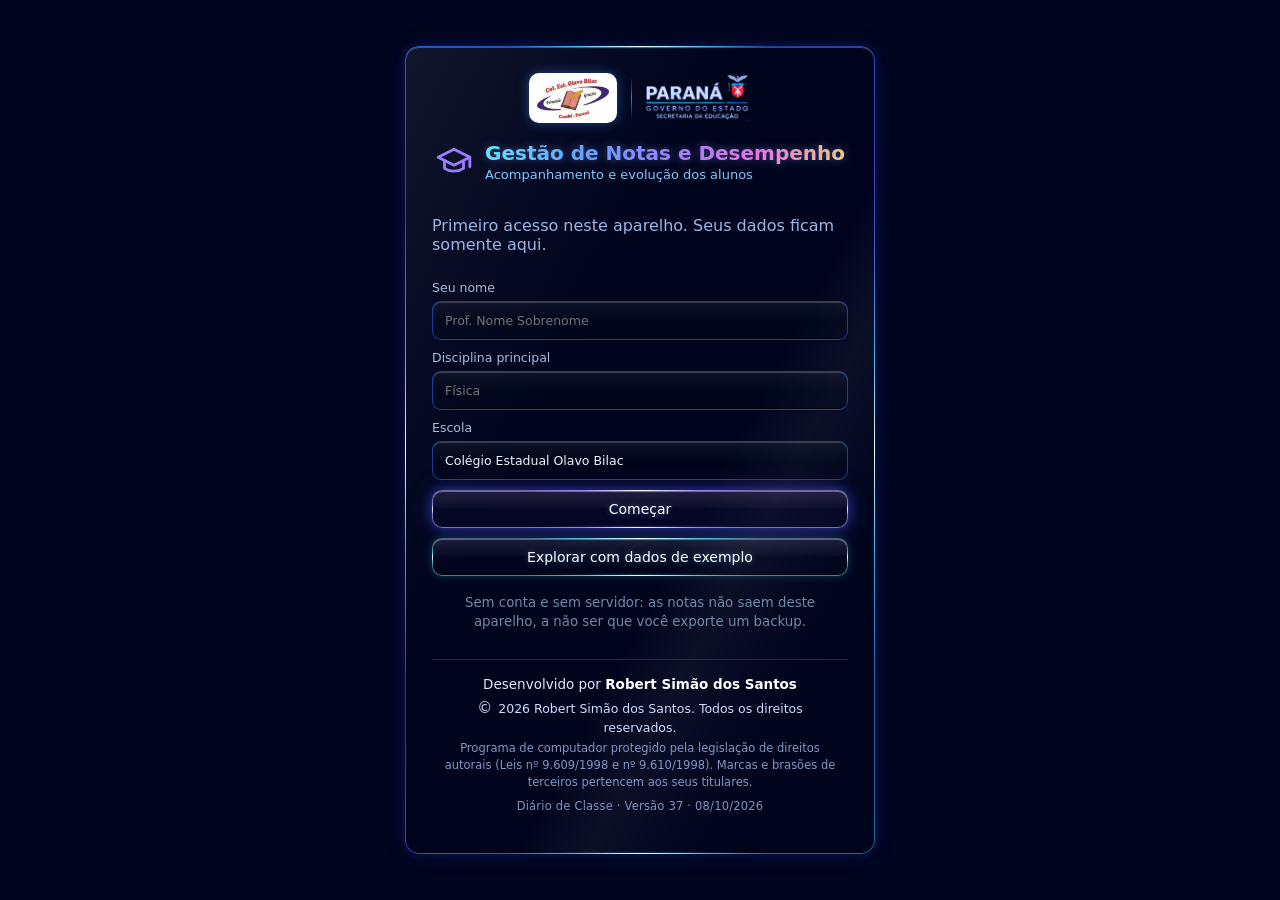
==== commit b1f3552e: "evolução do aluno" ====
--- a/index.html
+++ b/index.html
@@ -4,7 +4,7 @@
   <meta charset="utf-8">
   <meta name="viewport" content="width=device-width,initial-scale=1,viewport-fit=cover,interactive-widget=resizes-content">
   <meta name="theme-color" content="#040a26">
-  <meta name="app-versao" content="36">
+  <meta name="app-versao" content="37">
   <meta name="app-data" content="2026-10-08">
   <meta name="description" content="Diário de Classe — notas e desempenho. Os dados ficam somente no aparelho do professor.">
   <meta name="apple-mobile-web-app-capable" content="yes">
@@ -303,7 +303,7 @@
                 <li><b>Nota do trimestre:</b> soma das avaliações do trimestre (a recuperação não soma: ela só substitui se for maior).</li>
                 <li><b>Total do ano:</b> soma dos três trimestres. <b>Falta p/ 180</b> é quanto ainda falta para a meta.</li>
                 <li><b>Situação:</b> <b>Aprovado</b> (meta atingida); <b>No caminho</b> (precisa de até a média por trimestre restante, 60 pontos na meta de 180); <b>Em risco</b> (precisa de mais que isso); <b>Inalcançável</b> (não dá mais para chegar com o que resta); <b>Abaixo da meta</b> (ano encerrado sem atingir).</li>
-                <li><b>Gráfico “Evolução por Trimestre”:</b> o eixo de baixo é o trimestre (1º, 2º, 3º) e o eixo da esquerda são os pontos feitos naquele trimestre. As barras são as notas do aluno; a linha amarela tracejada é a média necessária por trimestre para chegar à meta. Abaixo do gráfico aparece quanto o aluno <b>melhorou (▲) ou piorou (▼)</b> em porcentagem em relação ao trimestre anterior.</li>
+                <li><b>Gráfico “Evolução por Trimestre”:</b> o eixo de baixo é o trimestre (1º, 2º, 3º) e o eixo da esquerda são os pontos feitos naquele trimestre. As barras são as notas do aluno; a linha amarela tracejada é a média necessária por trimestre para chegar à meta. Abaixo do gráfico aparece a variação do aluno, em porcentagem: <b>avanço (▲) ou recuo (▼)</b>, em relação ao trimestre anterior.</li>
               </ul>
             </details>
             <details><summary><i data-i="printer"></i>6. Relatórios, PDF e Excel</summary>
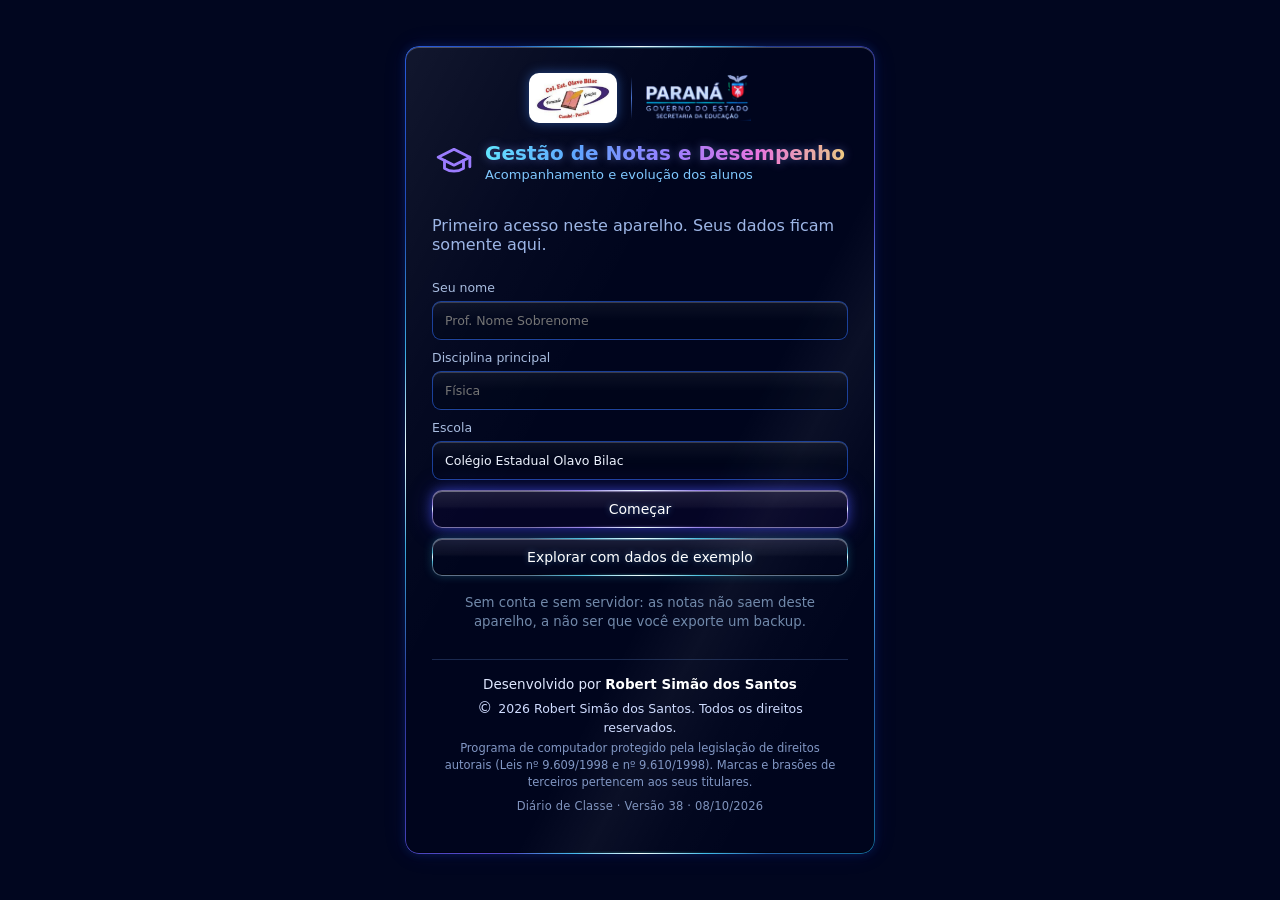
==== commit 93e9d039: "import" ====
--- a/index.html
+++ b/index.html
@@ -4,7 +4,7 @@
   <meta charset="utf-8">
   <meta name="viewport" content="width=device-width,initial-scale=1,viewport-fit=cover,interactive-widget=resizes-content">
   <meta name="theme-color" content="#040a26">
-  <meta name="app-versao" content="37">
+  <meta name="app-versao" content="38">
   <meta name="app-data" content="2026-10-08">
   <meta name="description" content="Diário de Classe — notas e desempenho. Os dados ficam somente no aparelho do professor.">
   <meta name="apple-mobile-web-app-capable" content="yes">
@@ -274,6 +274,7 @@
             <details><summary><i data-i="users"></i>2. Turmas e alunos</summary>
               <ol>
                 <li>Toque em <b>Nova turma</b>. Cada disciplina é uma turma: “2º A — Física” e “2º A — Robótica” são turmas diferentes.</li>
+                <li><b>Atalho pelo RCO:</b> em <b>Nova turma</b>, escolha o PDF “Resultado Final do Registro de Classe”. O app preenche nome, disciplina, alunos e as notas dos trimestres (veja o tema 8).</li>
                 <li>Se você já tem outra turma com os mesmos alunos e o mesmo método de avaliar, escolha <b>Aproveitar outra turma</b> e marque importar alunos e/ou avaliações (as notas não vêm).</li>
                 <li><b>Adicionar Aluno</b>: cole a lista do RCO, um nome por linha. Números de chamada são removidos e nomes repetidos são ignorados. Também dá para importar os alunos de outra turma.</li>
                 <li><b>Editar Aluno</b> troca o nome ou remove o aluno.</li>
@@ -411,6 +412,11 @@
         <label>Aproveitar outra turma (opcional)<select id="classImport"><option value="">— começar vazia —</option></select></label>
         <label class="chk"><input type="checkbox" id="impAlunos" checked> Importar os alunos</label>
         <label class="chk"><input type="checkbox" id="impAvals" checked> Importar as avaliações (mesmos tipos e pontos, sem notas)</label>
+      </div>
+      <div id="classRcoWrap" class="import-box">
+        <b>Ou crie tudo pelo PDF do RCO</b>
+        <small class="muted">Use o “Resultado Final do Registro de Classe”: o app preenche a turma, a disciplina, os alunos e as notas de cada trimestre.</small>
+        <label class="btn rco-pick"><input type="file" id="rcoNovaFile" accept="application/pdf,.pdf" hidden><i data-i="upload"></i><span id="rcoNovaTxt">Escolher PDF do RCO</span></label>
       </div>
       <small class="muted">As avaliações são cadastradas por trimestre, no botão “Avaliações”.</small>
       <div class="dialog-actions">
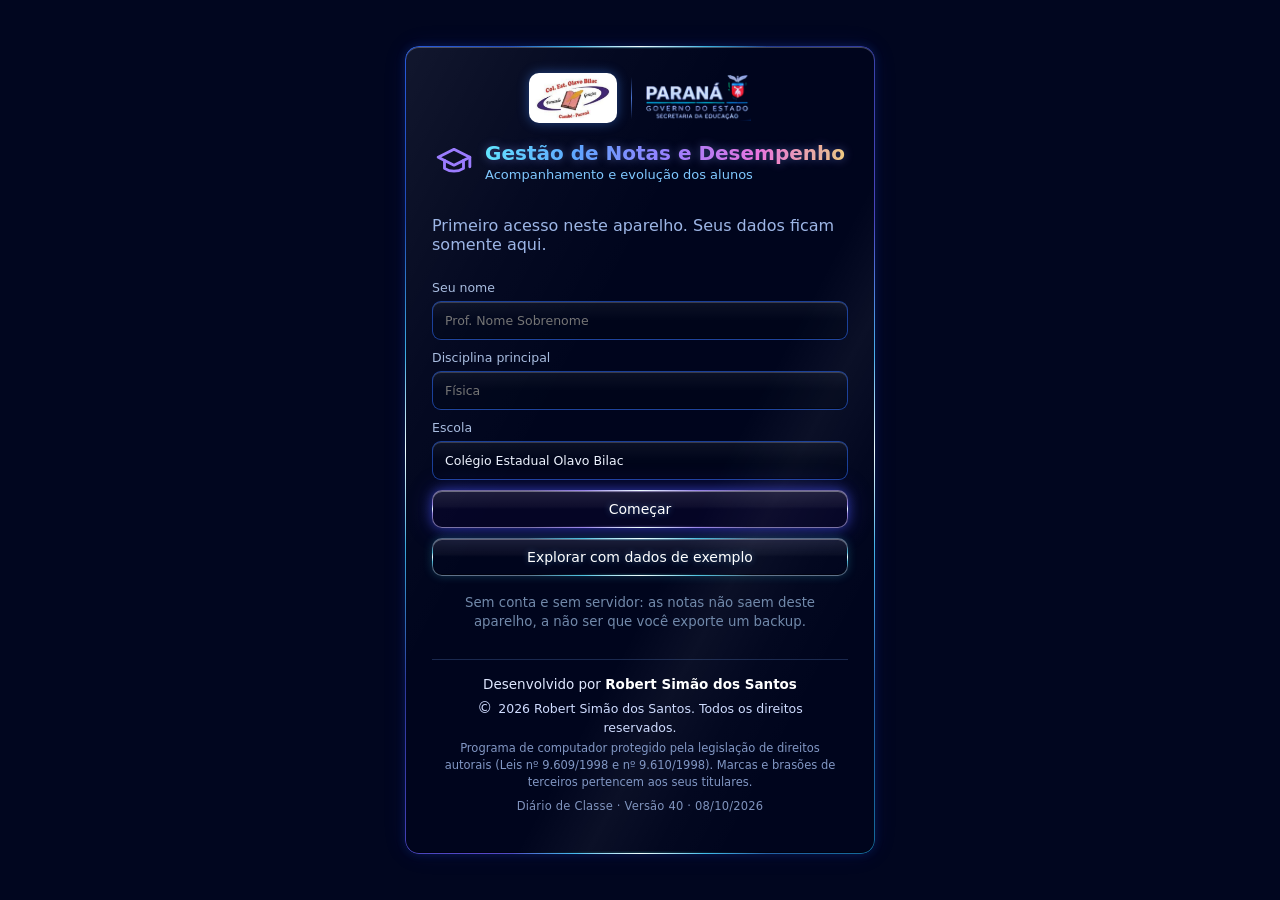
==== commit 988ee469: "lixeira" ====
--- a/index.html
+++ b/index.html
@@ -4,7 +4,7 @@
   <meta charset="utf-8">
   <meta name="viewport" content="width=device-width,initial-scale=1,viewport-fit=cover,interactive-widget=resizes-content">
   <meta name="theme-color" content="#040a26">
-  <meta name="app-versao" content="38">
+  <meta name="app-versao" content="40">
   <meta name="app-data" content="2026-10-08">
   <meta name="description" content="Diário de Classe — notas e desempenho. Os dados ficam somente no aparelho do professor.">
   <meta name="apple-mobile-web-app-capable" content="yes">
@@ -278,7 +278,7 @@
                 <li>Se você já tem outra turma com os mesmos alunos e o mesmo método de avaliar, escolha <b>Aproveitar outra turma</b> e marque importar alunos e/ou avaliações (as notas não vêm).</li>
                 <li><b>Adicionar Aluno</b>: cole a lista do RCO, um nome por linha. Números de chamada são removidos e nomes repetidos são ignorados. Também dá para importar os alunos de outra turma.</li>
                 <li><b>Editar Aluno</b> troca o nome ou remove o aluno.</li>
-                <li><b>Excluir arrastando:</b> deslize o aluno para a direita ou para a esquerda e solte; ele sai da turma e aparece “Desfazer”. Na importação do RCO, deslizar apenas ignora o aluno. Linhas coladas com “Trans”, “Desist” ou “Remanejado” são ignoradas.</li>
+                <li><b>Excluir arrastando:</b> arraste o aluno até o fim, para a direita ou para a esquerda, e solte: aparece a <b>lixeira</b>. Toque nela para excluir (aparece “Desfazer” por 3 segundos). Tocar em outro lugar fecha a lixeira sem excluir. Na importação do RCO, deslizar apenas ignora o aluno. Linhas coladas com “Trans”, “Desist” ou “Remanejado” são ignoradas.</li>
               </ol>
             </details>
             <details><summary><i data-i="clipboard"></i>3. Cadastrar as avaliações</summary>
--- a/styles.css
+++ b/styles.css
@@ -1270,3 +1270,25 @@
 .lixeira.esq{justify-content:flex-start}.lixeira.dir{justify-content:flex-end}
 .lixeira i{width:26px;height:26px;transition:transform .12s}
 .lixeira.vai{background:rgba(255,77,125,.28);color:#fff}.lixeira.vai i{transform:scale(1.35)}
+
+/* ---------- reflexo de luz percorrendo a margem do cabeçalho, a barra de baixo e o topo das janelas ---------- */
+.brilho{position:absolute!important;left:0!important;right:0!important;height:12px!important;max-height:none!important;padding:0!important;margin:0!important;
+  overflow:hidden!important;pointer-events:none!important;z-index:9!important;display:block!important;background:none!important;border:0!important;box-shadow:none!important}
+.topbar>.brilho{top:auto!important;bottom:-6px!important}
+.bottom-nav>.brilho{top:-6px!important}
+dialog>.brilho{top:-5px!important;border-radius:inherit}
+.brilho::before{content:"";position:absolute;top:50%;left:0;width:26%;height:2px;margin-top:-1px;border-radius:2px;
+  background:linear-gradient(90deg,transparent,rgba(160,215,255,.85) 30%,#ffffff 50%,rgba(160,215,255,.85) 70%,transparent);
+  box-shadow:0 0 6px 1px rgba(150,210,255,.9),0 0 14px 3px rgba(90,150,255,.55);
+  transform:translateX(-110%);animation:brilho 4.2s cubic-bezier(.45,.05,.55,.95) infinite}
+dialog>.brilho::before{animation-duration:3.6s}
+@keyframes brilho{0%{transform:translateX(-110%)}70%{transform:translateX(400%)}100%{transform:translateX(400%)}}
+@media(prefers-reduced-motion:reduce){.brilho::before{animation:none;display:none}}
+@media print{.brilho{display:none!important}}
+
+/* lixeira revelada ao arrastar até o fim */
+.lixeira .lixeira-btn{pointer-events:none;display:flex;flex-direction:column;align-items:center;justify-content:center;gap:2px;border:0;background:none;color:inherit;font:inherit;font-size:11px;font-weight:600;padding:0 8px;cursor:pointer}
+.lixeira.aberta{pointer-events:none;background:transparent;padding:0}
+.lixeira.aberta .lixeira-btn{pointer-events:auto;height:100%;width:var(--abre,92px);border-radius:12px;background:linear-gradient(180deg,#ff4d7d,#d61f55);color:#fff;box-shadow:0 0 14px rgba(255,61,110,.55)}
+.lixeira.aberta i{transform:none}
+.revelado{transition:transform .2s ease!important}
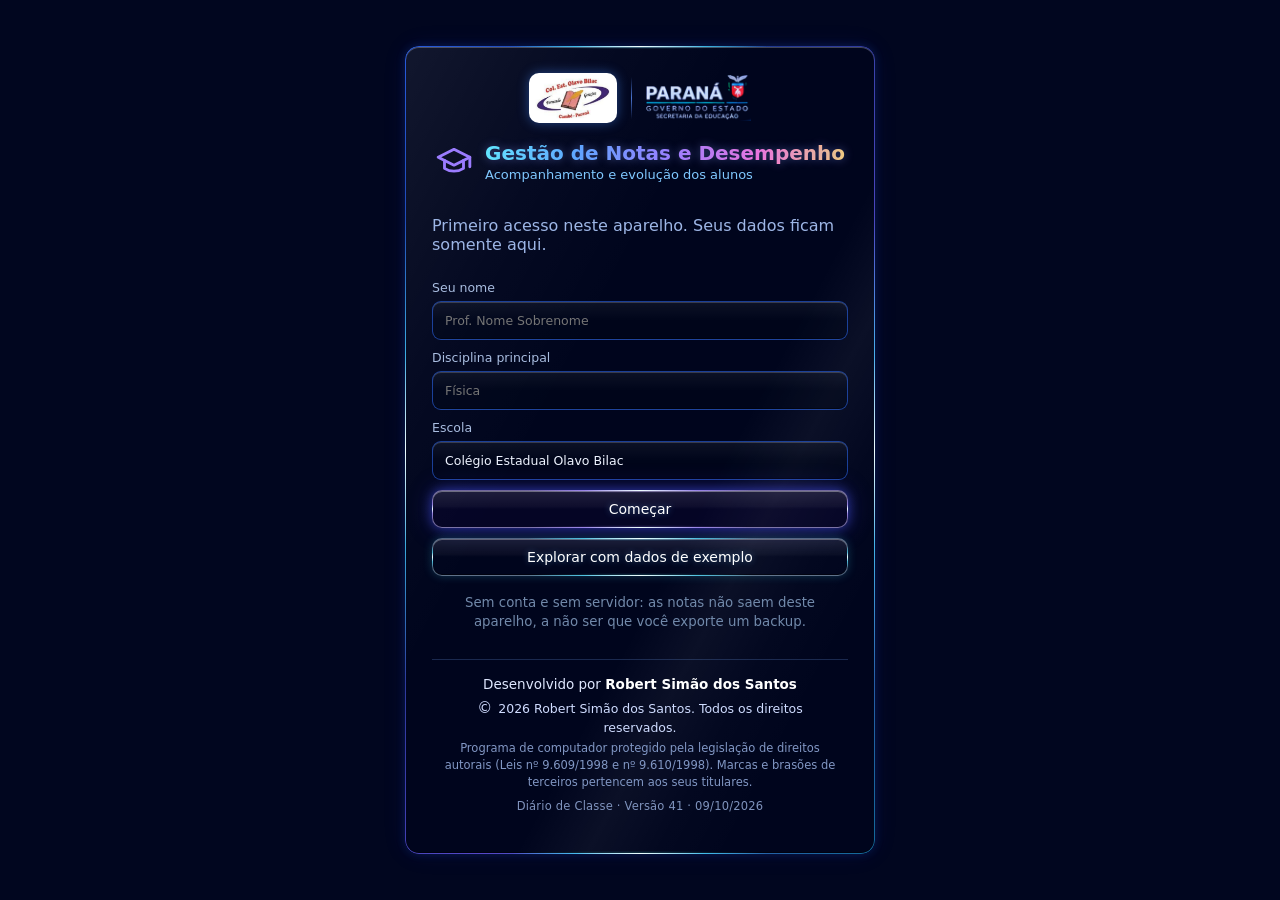
==== commit 311201a3: "pc responsivo" ====
--- a/index.html
+++ b/index.html
@@ -4,8 +4,8 @@
   <meta charset="utf-8">
   <meta name="viewport" content="width=device-width,initial-scale=1,viewport-fit=cover,interactive-widget=resizes-content">
   <meta name="theme-color" content="#040a26">
-  <meta name="app-versao" content="40">
-  <meta name="app-data" content="2026-10-08">
+  <meta name="app-versao" content="41">
+  <meta name="app-data" content="2026-10-09">
   <meta name="description" content="Diário de Classe — notas e desempenho. Os dados ficam somente no aparelho do professor.">
   <meta name="apple-mobile-web-app-capable" content="yes">
   <meta name="apple-mobile-web-app-status-bar-style" content="black-translucent">
--- a/styles.css
+++ b/styles.css
@@ -1292,3 +1292,12 @@
 .lixeira.aberta .lixeira-btn{pointer-events:auto;height:100%;width:var(--abre,92px);border-radius:12px;background:linear-gradient(180deg,#ff4d7d,#d61f55);color:#fff;box-shadow:0 0 14px rgba(255,61,110,.55)}
 .lixeira.aberta i{transform:none}
 .revelado{transition:transform .2s ease!important}
+
+/* página inicial: cartões das turmas sem sobreposição */
+.home-grid{grid-template-columns:repeat(auto-fill,minmax(min(100%,300px),1fr))!important}
+.home-card{min-width:0;overflow:hidden!important}
+.home-card h3{overflow-wrap:anywhere}
+.home-card .hc-row{display:grid!important;grid-template-columns:repeat(auto-fit,minmax(64px,1fr));gap:8px}
+.home-card .hc-row div{min-width:0;padding:8px 6px}
+.home-card .hc-row small{font-size:11px!important}
+.home-card .hc-row small{white-space:normal;line-height:1.2;min-height:2.4em}
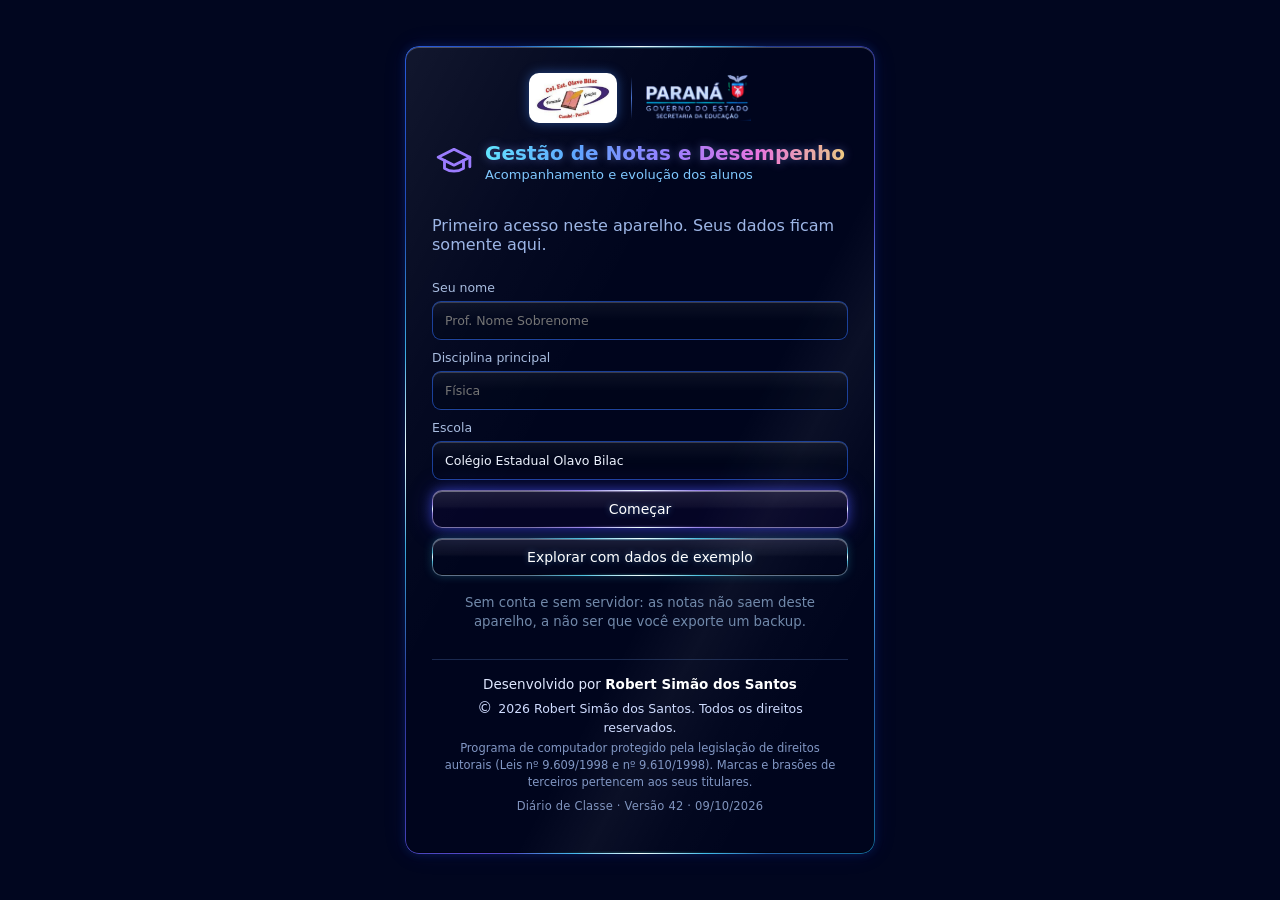
==== commit 39692e8e: "cores" ====
--- a/index.html
+++ b/index.html
@@ -4,7 +4,7 @@
   <meta charset="utf-8">
   <meta name="viewport" content="width=device-width,initial-scale=1,viewport-fit=cover,interactive-widget=resizes-content">
   <meta name="theme-color" content="#040a26">
-  <meta name="app-versao" content="41">
+  <meta name="app-versao" content="42">
   <meta name="app-data" content="2026-10-09">
   <meta name="description" content="Diário de Classe — notas e desempenho. Os dados ficam somente no aparelho do professor.">
   <meta name="apple-mobile-web-app-capable" content="yes">
--- a/styles.css
+++ b/styles.css
@@ -1277,12 +1277,12 @@
 .topbar>.brilho{top:auto!important;bottom:-6px!important}
 .bottom-nav>.brilho{top:-6px!important}
 dialog>.brilho{top:-5px!important;border-radius:inherit}
-.brilho::before{content:"";position:absolute;top:50%;left:0;width:26%;height:2px;margin-top:-1px;border-radius:2px;
-  background:linear-gradient(90deg,transparent,rgba(160,215,255,.85) 30%,#ffffff 50%,rgba(160,215,255,.85) 70%,transparent);
-  box-shadow:0 0 6px 1px rgba(150,210,255,.9),0 0 14px 3px rgba(90,150,255,.55);
-  transform:translateX(-110%);animation:brilho 4.2s cubic-bezier(.45,.05,.55,.95) infinite}
-dialog>.brilho::before{animation-duration:3.6s}
-@keyframes brilho{0%{transform:translateX(-110%)}70%{transform:translateX(400%)}100%{transform:translateX(400%)}}
+.brilho::before{content:"";position:absolute;top:50%;left:0;width:34%;height:3px;margin-top:-1.5px;border-radius:3px;
+  background:linear-gradient(90deg,transparent 0%,#5ef3ff 14%,#5aa8ff 32%,#a07bff 50%,#ff6fd8 68%,#ffd36e 86%,transparent 100%);
+  filter:drop-shadow(0 0 3px rgba(160,123,255,.95)) drop-shadow(0 0 7px rgba(94,243,255,.7));
+  transform:translateX(-100%);animation:brilho 3.6s ease-in-out infinite alternate}
+dialog>.brilho::before{animation-duration:3s}
+@keyframes brilho{0%{transform:translateX(-100%)}100%{transform:translateX(294%)}}
 @media(prefers-reduced-motion:reduce){.brilho::before{animation:none;display:none}}
 @media print{.brilho{display:none!important}}
 
@@ -1301,3 +1301,10 @@
 .home-card .hc-row div{min-width:0;padding:8px 6px}
 .home-card .hc-row small{font-size:11px!important}
 .home-card .hc-row small{white-space:normal;line-height:1.2;min-height:2.4em}
+
+/* navegadores mais antigos (sem color-mix): mantém as cores vivas das notas e contornos */
+@supports not (color:color-mix(in srgb,red,blue)){
+  .grade{color:rgb(var(--c))!important;filter:brightness(1.35) saturate(1.2)}
+  .grade:focus{color:#fff!important;filter:none}
+  .panel,.home-card,.filter{border-color:rgba(99,220,255,.28)!important}
+}
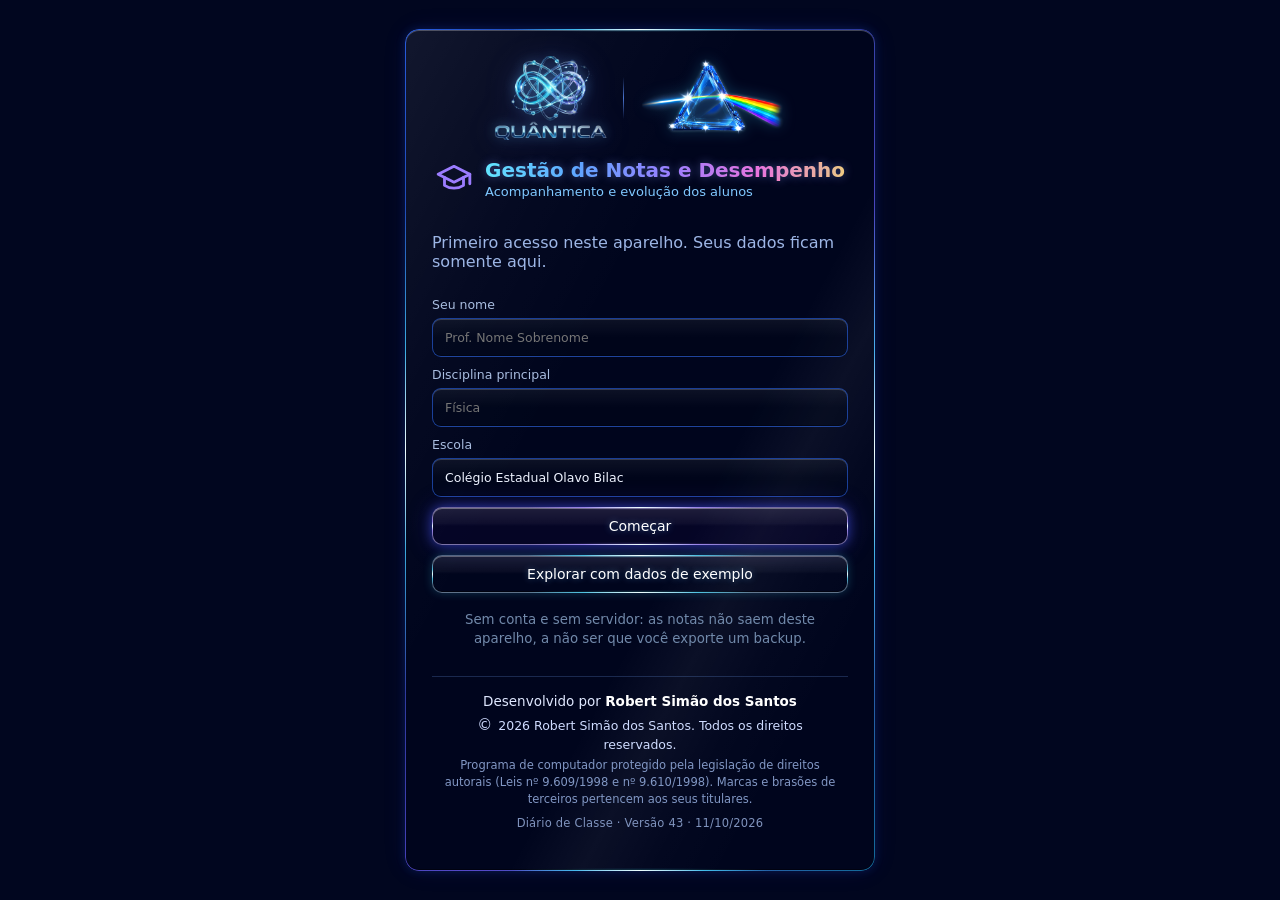
==== commit b01dde73: "logo atualizo" ====
--- a/index.html
+++ b/index.html
@@ -4,8 +4,8 @@
   <meta charset="utf-8">
   <meta name="viewport" content="width=device-width,initial-scale=1,viewport-fit=cover,interactive-widget=resizes-content">
   <meta name="theme-color" content="#040a26">
-  <meta name="app-versao" content="42">
-  <meta name="app-data" content="2026-10-09">
+  <meta name="app-versao" content="43">
+  <meta name="app-data" content="2026-10-11">
   <meta name="description" content="Diário de Classe — notas e desempenho. Os dados ficam somente no aparelho do professor.">
   <meta name="apple-mobile-web-app-capable" content="yes">
   <meta name="apple-mobile-web-app-status-bar-style" content="black-translucent">
@@ -20,7 +20,7 @@
   <!-- ===== Primeiro acesso / PIN ===== -->
   <div id="loginView" class="login-view hidden">
     <div class="login-card panel">
-      <div class="brands center"><span class="school-badge"><img class="school-logo" alt="Colégio Estadual Olavo Bilac"></span><span class="sep"></span><img class="parana-logo" src="logo-parana.png" alt="Governo do Estado do Paraná — Secretaria da Educação"></div>
+      <div class="brands center"><span class="school-badge"><img class="school-logo" alt="Quântica"></span><span class="sep"></span><span class="prisma-logo" role="img" aria-label="Prisma óptico decompondo a luz"><img src="prisma.png" alt="" width="472" height="264" decoding="async"></span></div>
       <div class="login-title"><i data-i="cap"></i><div><b>Gestão de Notas e Desempenho</b><small>Acompanhamento e evolução dos alunos</small></div></div>
 
       <form id="setupForm" class="stack hidden">
@@ -46,7 +46,7 @@
   <!-- ===== App ===== -->
   <div id="appView" class="app hidden">
     <header class="topbar">
-      <div class="brands"><span class="school-badge"><img class="school-logo" alt="Colégio Estadual Olavo Bilac"></span></div>
+      <div class="brands"><span class="school-badge"><img class="school-logo" alt="Quântica"></span></div>
       <div class="app-title"><i data-i="cap"></i><div><b>Gestão de Notas e Desempenho</b><small>Acompanhamento e evolução dos alunos</small></div></div>
       <div class="profile">
         <span class="avatar"><i data-i="user"></i></span>
@@ -55,7 +55,7 @@
         <button class="icon-btn" id="helpBtn" aria-label="Tutorial" title="Tutorial"><i data-i="help"></i></button>
         <button class="icon-btn" id="lockBtn" aria-label="Bloquear"><i data-i="lock"></i></button>
       </div>
-      <div class="brands right"><span class="sep"></span><img class="parana-logo" src="logo-parana.png" alt="Governo do Estado do Paraná — Secretaria da Educação"></div>
+      <div class="brands right"><span class="sep"></span><span class="prisma-logo" role="img" aria-label="Prisma óptico decompondo a luz"><img src="prisma.png" alt="" width="472" height="264" decoding="async"></span></div>
     </header>
 
     <div id="demoBanner" class="demo-banner hidden">Você está vendo dados de exemplo. <button id="clearDemo" class="btn sm">Apagar exemplo e começar</button></div>
@@ -71,7 +71,7 @@
           <button class="nav" data-section="tutorial"><i data-i="help"></i><span>Tutorial</span></button>
         </nav>
         <p class="side-quote">“Educação é a chave para um futuro melhor.”</p>
-        <div class="side-brands"><span class="school-badge sm"><img class="school-logo" alt=""></span><img class="parana-logo sm" src="logo-parana.png" alt=""></div>
+        <div class="side-brands"><span class="school-badge sm"><img class="school-logo" alt=""></span><span class="prisma-logo sm" role="img" aria-label="Prisma óptico decompondo a luz"><img src="prisma.png" alt="" width="472" height="264" decoding="async"></span></div>
       </aside>
 
       <main class="main">
--- a/styles.css
+++ b/styles.css
@@ -1308,3 +1308,25 @@
   .grade:focus{color:#fff!important;filter:none}
   .panel,.home-card,.filter{border-color:rgba(99,220,255,.28)!important}
 }
+
+/* ---------- Logos: Quântica (transparente) e prisma do Portal IFA com cintilação ---------- */
+.school-badge,.school-badge.sm,.school-badge.lg{background:transparent!important;padding:0!important;border-radius:0!important;box-shadow:none!important}
+.school-badge img{filter:drop-shadow(0 0 6px rgba(94,200,255,.45)) drop-shadow(0 0 14px rgba(120,110,255,.25))}
+.topbar .school-badge img{height:58px}
+.prisma-logo{position:relative;display:inline-block;flex:none;height:54px;aspect-ratio:943/528;line-height:0}
+.prisma-logo img{display:block;width:100%;height:100%;object-fit:contain;
+  filter:saturate(1.14) contrast(1.035) brightness(1.04) drop-shadow(0 0 .1rem rgb(202 251 255 / 40%)) drop-shadow(0 0 .45rem rgb(61 205 255 / 28%))}
+.prisma-logo .prisma-glow{position:absolute;inset:0;width:100%;height:100%;overflow:visible;pointer-events:none;mix-blend-mode:screen}
+.prisma-logo.sm{height:38px}
+.topbar .prisma-logo{height:60px}
+.lfh-1{animation:lfh-a 2.9s ease-in-out infinite}.lfh-2{animation:lfh-b 3.7s ease-in-out infinite}.lfh-3{animation:lfh-c 4.3s ease-in-out infinite}
+.lfh-4{animation:lfh-d 5.3s ease-in-out infinite}.lfh-5{animation:lfh-e 6.1s ease-in-out infinite}
+.prisma-glow circle{animation-timing-function:ease-in-out;animation-iteration-count:infinite}
+@keyframes lfh-a{0%,8%,100%{opacity:.04;filter:brightness(.72)}18%{opacity:1;filter:brightness(2.35) drop-shadow(0 0 .18rem #fff)}31%,72%{opacity:.08;filter:brightness(.82)}84%{opacity:.72;filter:brightness(1.75) drop-shadow(0 0 .1rem #dff8ff)}}
+@keyframes lfh-b{0%,21%{opacity:.09;filter:brightness(.78)}36%{opacity:.78;filter:brightness(1.82) drop-shadow(0 0 .11rem #e8fbff)}49%,78%{opacity:.05;filter:brightness(.74)}91%{opacity:1;filter:brightness(2.4) drop-shadow(0 0 .19rem #fff)}100%{opacity:.09;filter:brightness(.78)}}
+@keyframes lfh-c{0%,13%{opacity:.06;filter:brightness(.75)}27%{opacity:1;filter:brightness(2.3) drop-shadow(0 0 .18rem #fff)}41%,82%{opacity:.04;filter:brightness(.7)}63%{opacity:.64;filter:brightness(1.62) drop-shadow(0 0 .09rem #daf6ff)}100%{opacity:.06;filter:brightness(.75)}}
+@keyframes lfh-d{0%,29%{opacity:.05;filter:brightness(.72)}43%{opacity:.92;filter:brightness(2.12) drop-shadow(0 0 .15rem #fff)}56%,87%{opacity:.06;filter:brightness(.76)}96%{opacity:.7;filter:brightness(1.7) drop-shadow(0 0 .1rem #e5faff)}100%{opacity:.05;filter:brightness(.72)}}
+@keyframes lfh-e{0%,17%{opacity:.07;filter:brightness(.76)}32%{opacity:.66;filter:brightness(1.66) drop-shadow(0 0 .1rem #e0f8ff)}46%,68%{opacity:.04;filter:brightness(.7)}79%{opacity:1;filter:brightness(2.38) drop-shadow(0 0 .19rem #fff)}100%{opacity:.07;filter:brightness(.76)}}
+@media(max-width:760px){.topbar .prisma-logo{height:40px}.topbar .school-badge img{height:42px}}
+@media(prefers-reduced-motion:reduce){.prisma-glow circle{animation:none!important;opacity:.4}}
+.login-card .prisma-logo{height:84px}.login-card .school-badge img{height:84px}
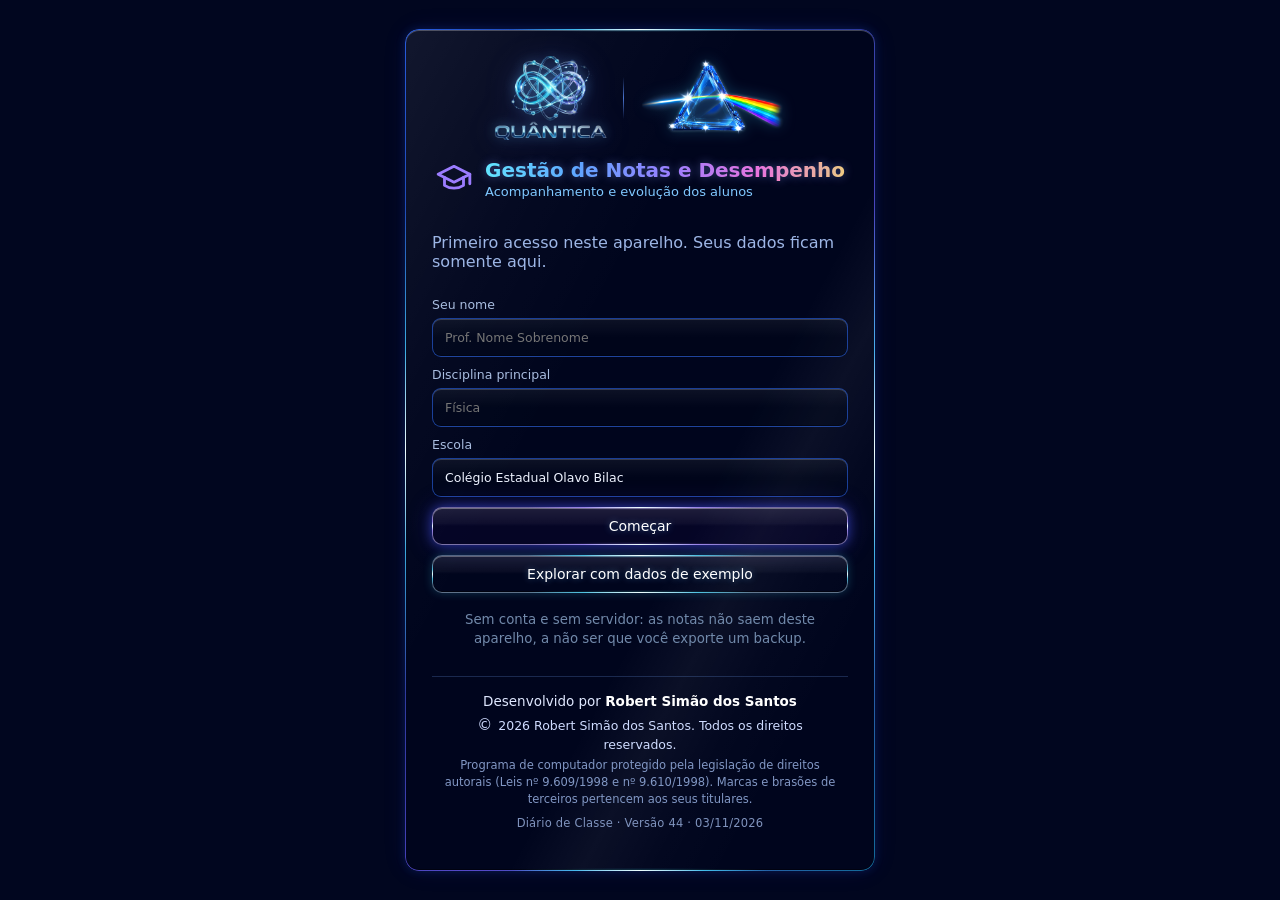
==== commit 58a89972: "v44: importar o Resumo do Registro de Classe (RCO) com os 3 trimestres O leitor do PDF agora reconhe" ====
--- a/index.html
+++ b/index.html
@@ -4,8 +4,8 @@
   <meta charset="utf-8">
   <meta name="viewport" content="width=device-width,initial-scale=1,viewport-fit=cover,interactive-widget=resizes-content">
   <meta name="theme-color" content="#040a26">
-  <meta name="app-versao" content="43">
-  <meta name="app-data" content="2026-10-11">
+  <meta name="app-versao" content="44">
+  <meta name="app-data" content="2026-11-03">
   <meta name="description" content="Diário de Classe — notas e desempenho. Os dados ficam somente no aparelho do professor.">
   <meta name="apple-mobile-web-app-capable" content="yes">
   <meta name="apple-mobile-web-app-status-bar-style" content="black-translucent">
@@ -274,7 +274,7 @@
             <details><summary><i data-i="users"></i>2. Turmas e alunos</summary>
               <ol>
                 <li>Toque em <b>Nova turma</b>. Cada disciplina é uma turma: “2º A — Física” e “2º A — Robótica” são turmas diferentes.</li>
-                <li><b>Atalho pelo RCO:</b> em <b>Nova turma</b>, escolha o PDF “Resultado Final do Registro de Classe”. O app preenche nome, disciplina, alunos e as notas dos trimestres (veja o tema 8).</li>
+                <li><b>Atalho pelo RCO:</b> em <b>Nova turma</b>, escolha o PDF “Resultado Final” ou “Resumo do Registro de Classe”. O app preenche nome, disciplina, alunos e as notas dos trimestres (veja o tema 8).</li>
                 <li>Se você já tem outra turma com os mesmos alunos e o mesmo método de avaliar, escolha <b>Aproveitar outra turma</b> e marque importar alunos e/ou avaliações (as notas não vêm).</li>
                 <li><b>Adicionar Aluno</b>: cole a lista do RCO, um nome por linha. Números de chamada são removidos e nomes repetidos são ignorados. Também dá para importar os alunos de outra turma.</li>
                 <li><b>Editar Aluno</b> troca o nome ou remove o aluno.</li>
@@ -325,7 +325,7 @@
             </details>
             <details><summary><i data-i="upload"></i>8. Importar notas do RCO (PDF)</summary>
               <ol>
-                <li>No RCO, baixe o PDF <b>“Resultado Final do Registro de Classe”</b> da turma. No app, abra a turma e toque em <b>Importar do RCO (PDF)</b>.</li>
+                <li>No RCO, baixe o PDF <b>“Resultado Final”</b> ou o <b>“Resumo do Registro de Classe”</b> da turma (o Resumo já traz os três trimestres). No app, abra a turma e toque em <b>Importar do RCO (PDF)</b>.</li>
                 <li>Escolha o arquivo. Ele é lido <b>no seu aparelho</b>; nada é enviado a servidor algum.</li>
                 <li>Marque os trimestres e diga <b>quantos pontos</b> vale cada um. A média do RCO vira pontos: média ÷ 10 × pontos (7,0 num trimestre de 100 = 70).</li>
                 <li><b>Nota final do trimestre</b> (recomendado) guarda a nota real do RCO e aparece com o selo <b>RCO</b>. <b>Distribuir nas avaliações</b> reparte o total entre as avaliações cadastradas; é só uma estimativa, porque o RCO não traz a nota de cada avaliação.</li>
@@ -415,7 +415,7 @@
       </div>
       <div id="classRcoWrap" class="import-box">
         <b>Ou crie tudo pelo PDF do RCO</b>
-        <small class="muted">Use o “Resultado Final do Registro de Classe”: o app preenche a turma, a disciplina, os alunos e as notas de cada trimestre.</small>
+        <small class="muted">Use o “Resultado Final” ou o “Resumo do Registro de Classe”: o app preenche a turma, a disciplina, os alunos e as notas de cada trimestre.</small>
         <label class="btn rco-pick"><input type="file" id="rcoNovaFile" accept="application/pdf,.pdf" hidden><i data-i="upload"></i><span id="rcoNovaTxt">Escolher PDF do RCO</span></label>
       </div>
       <small class="muted">As avaliações são cadastradas por trimestre, no botão “Avaliações”.</small>
@@ -478,7 +478,7 @@
   <dialog id="rcoDialog" class="panel">
     <div class="stack rco">
       <h2>Importar do RCO (PDF)</h2>
-      <p class="muted">Escolha o PDF <b>“Resultado Final do Registro de Classe”</b> baixado do RCO. O arquivo é lido aqui no aparelho; nada é enviado a nenhum servidor.</p>
+      <p class="muted">Escolha o PDF <b>“Resultado Final”</b> ou <b>“Resumo do Registro de Classe”</b> baixado do RCO. O arquivo é lido aqui no aparelho; nada é enviado a nenhum servidor.</p>
       <label class="btn rco-pick"><input type="file" id="rcoFile" accept="application/pdf,.pdf" hidden><i data-i="upload"></i><span id="rcoPickTxt">Escolher PDF</span></label>
       <div id="rcoErro" class="rco-erro hidden" role="alert"></div>
       <div id="rcoPasso2" class="hidden"></div>
